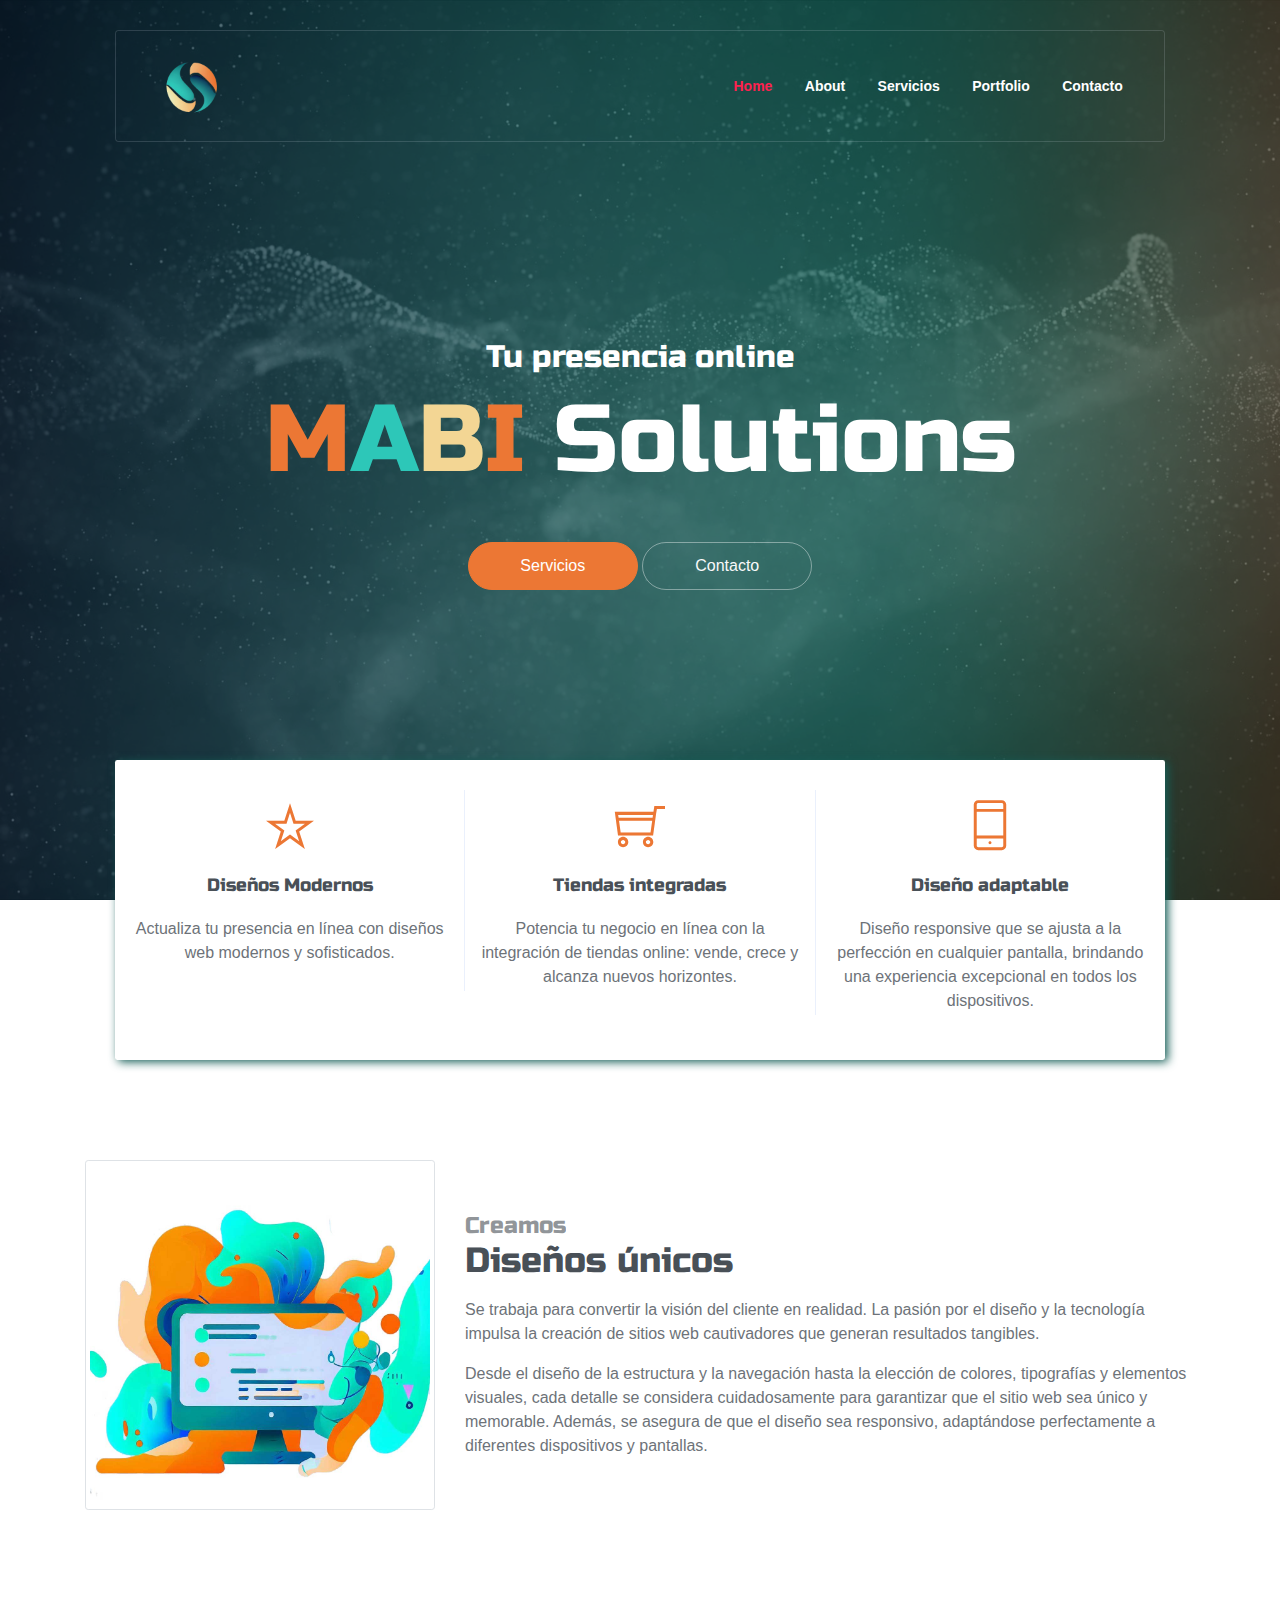
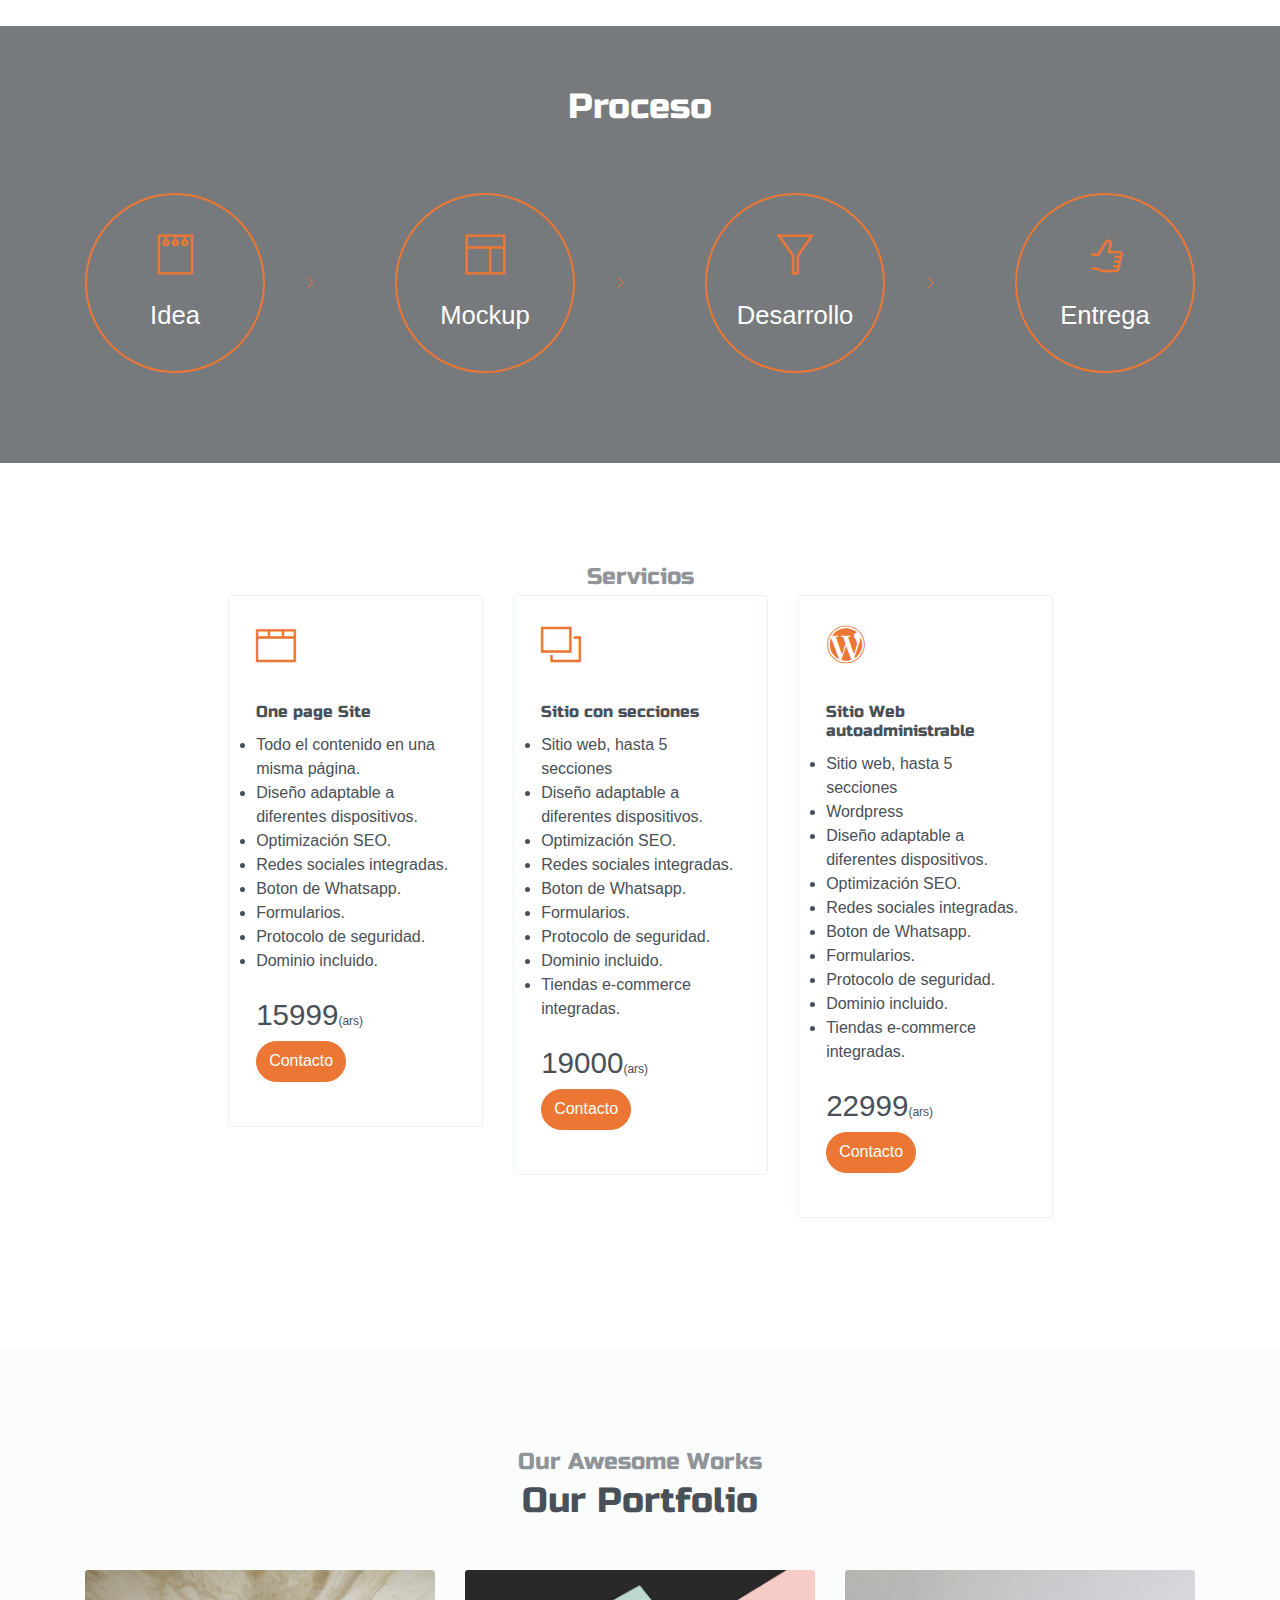
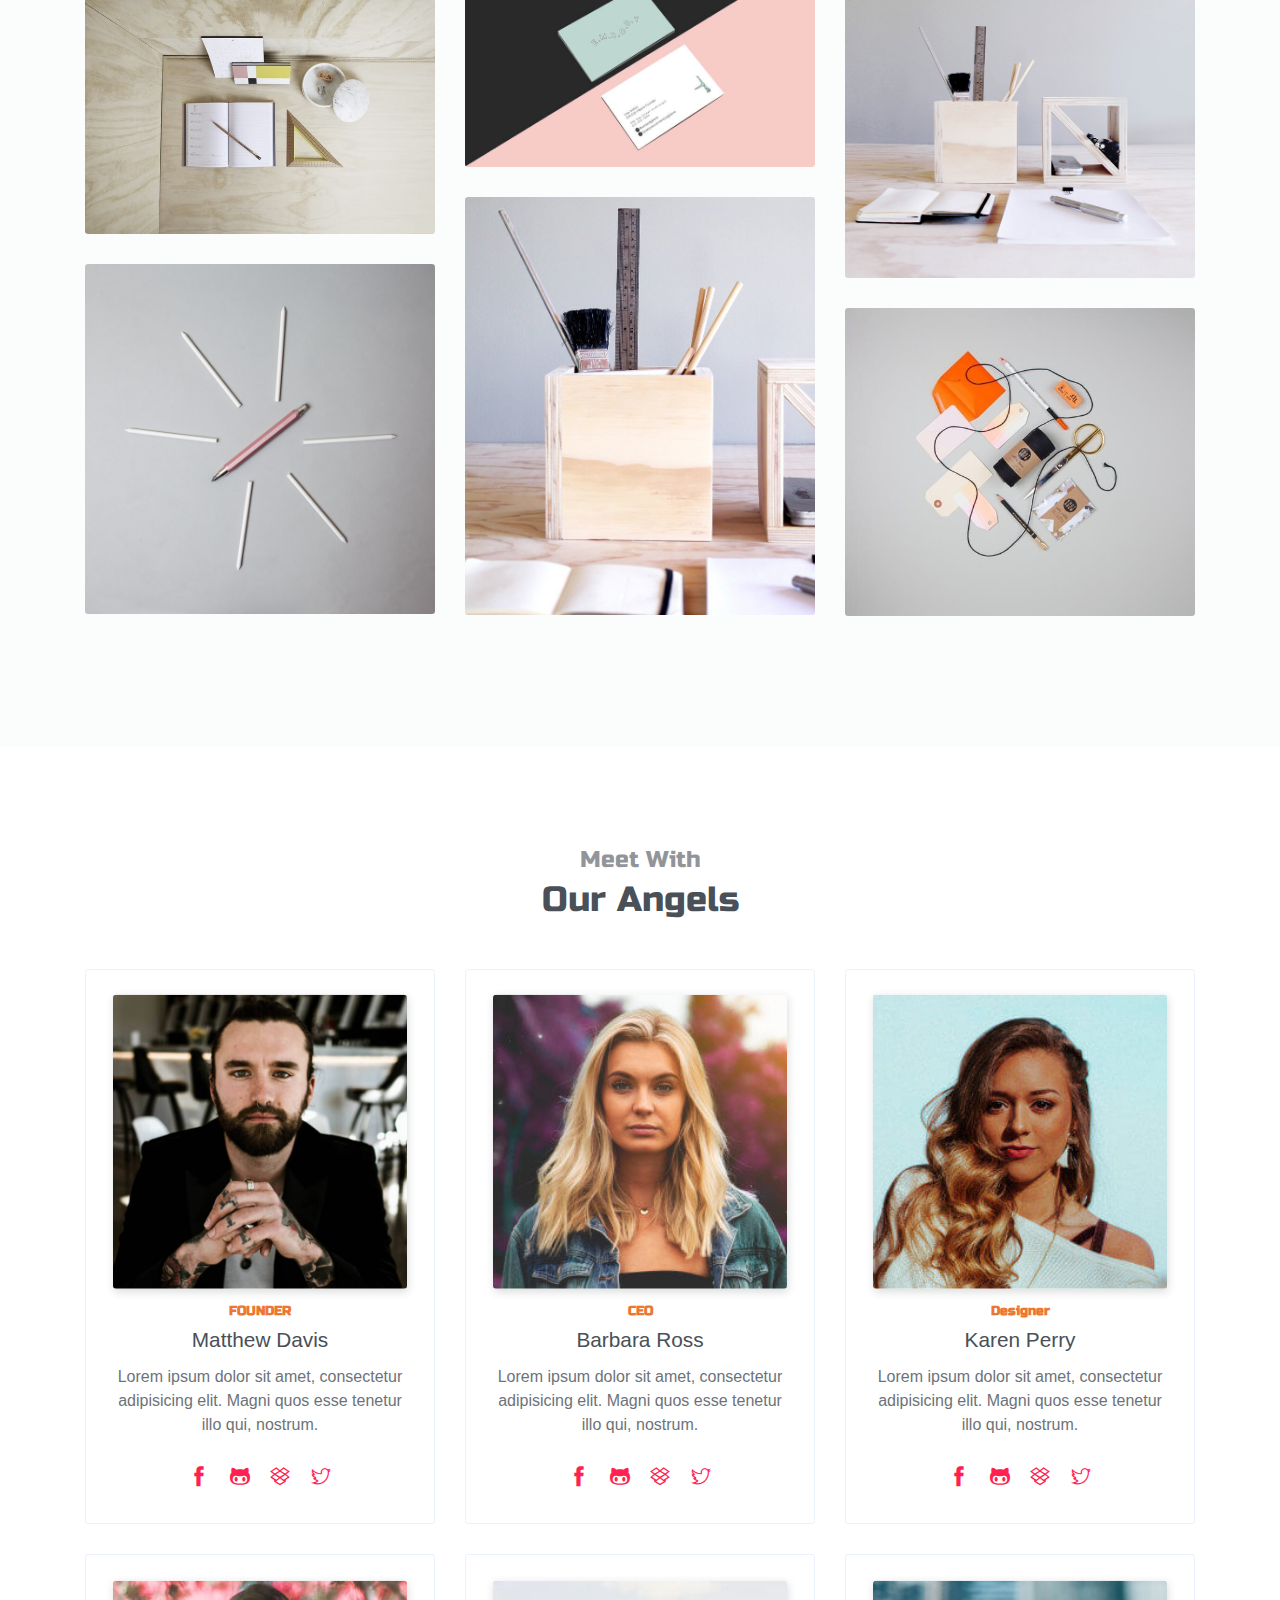
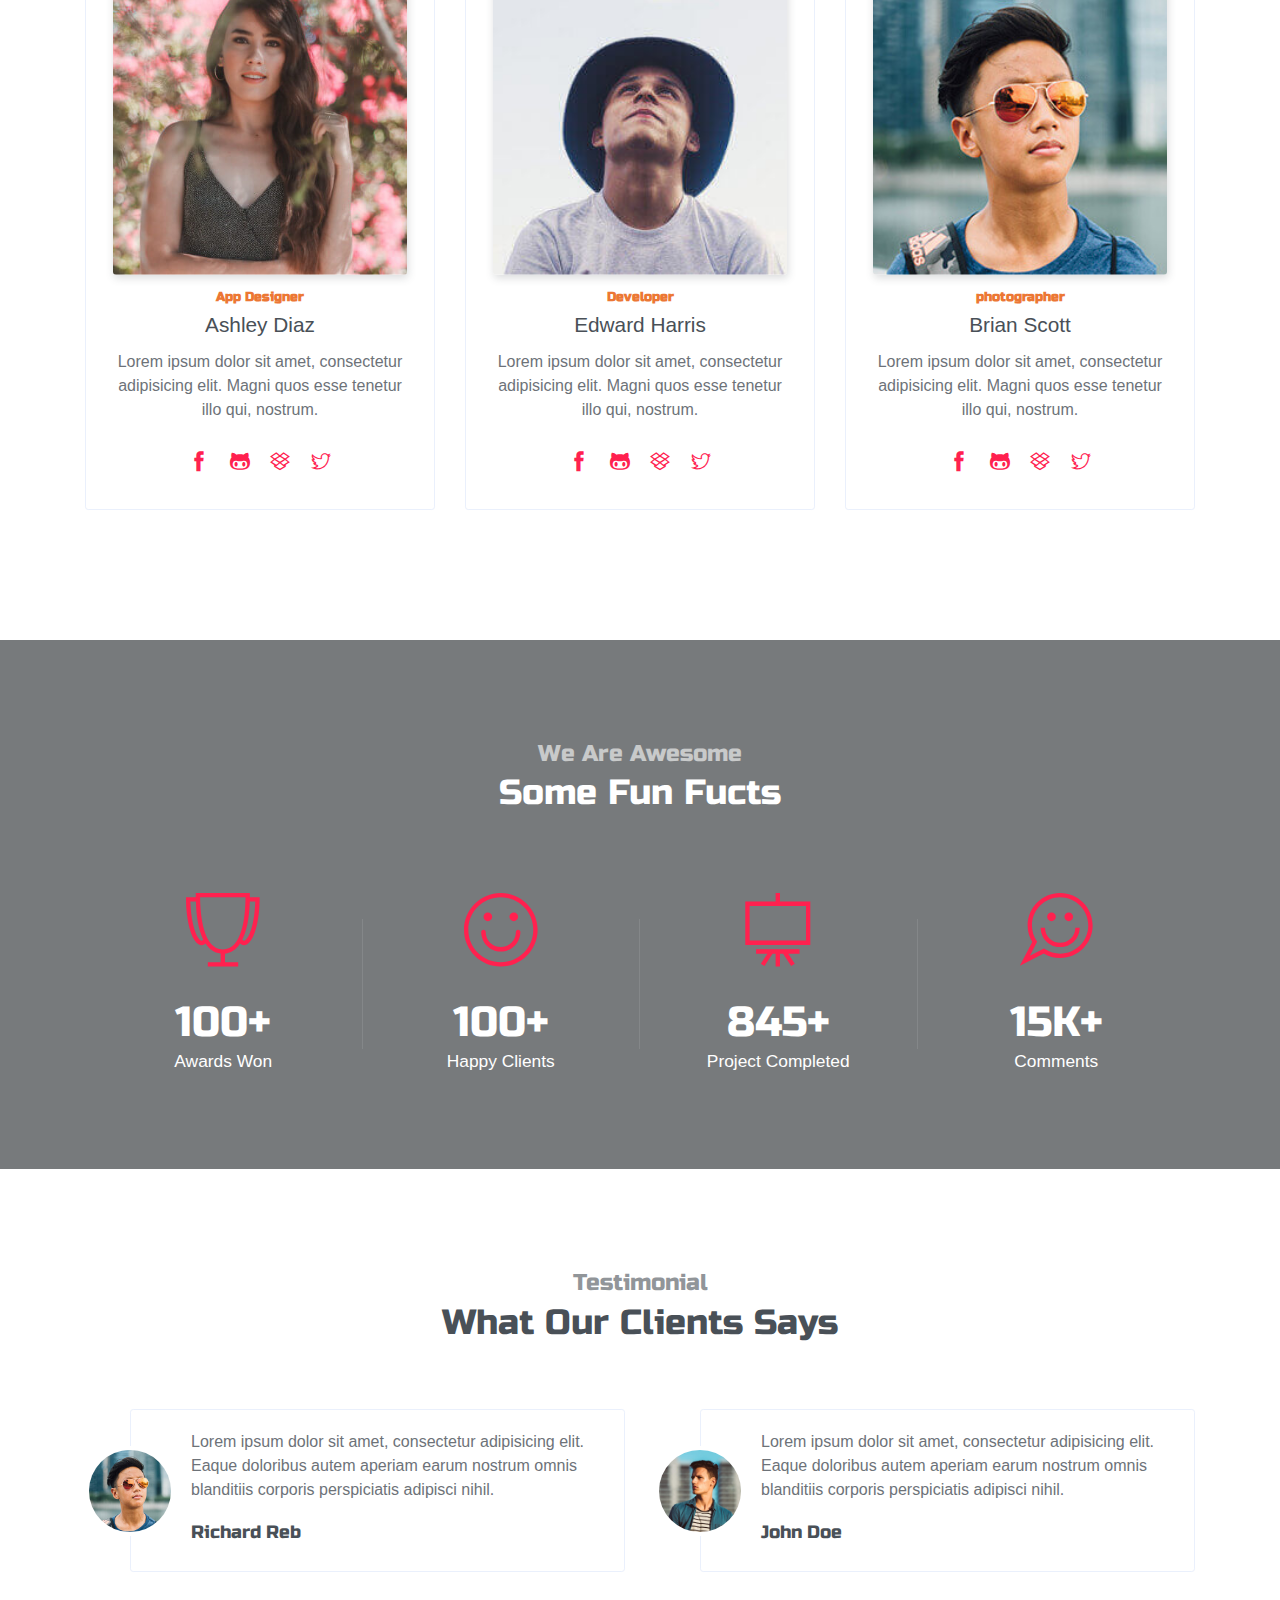
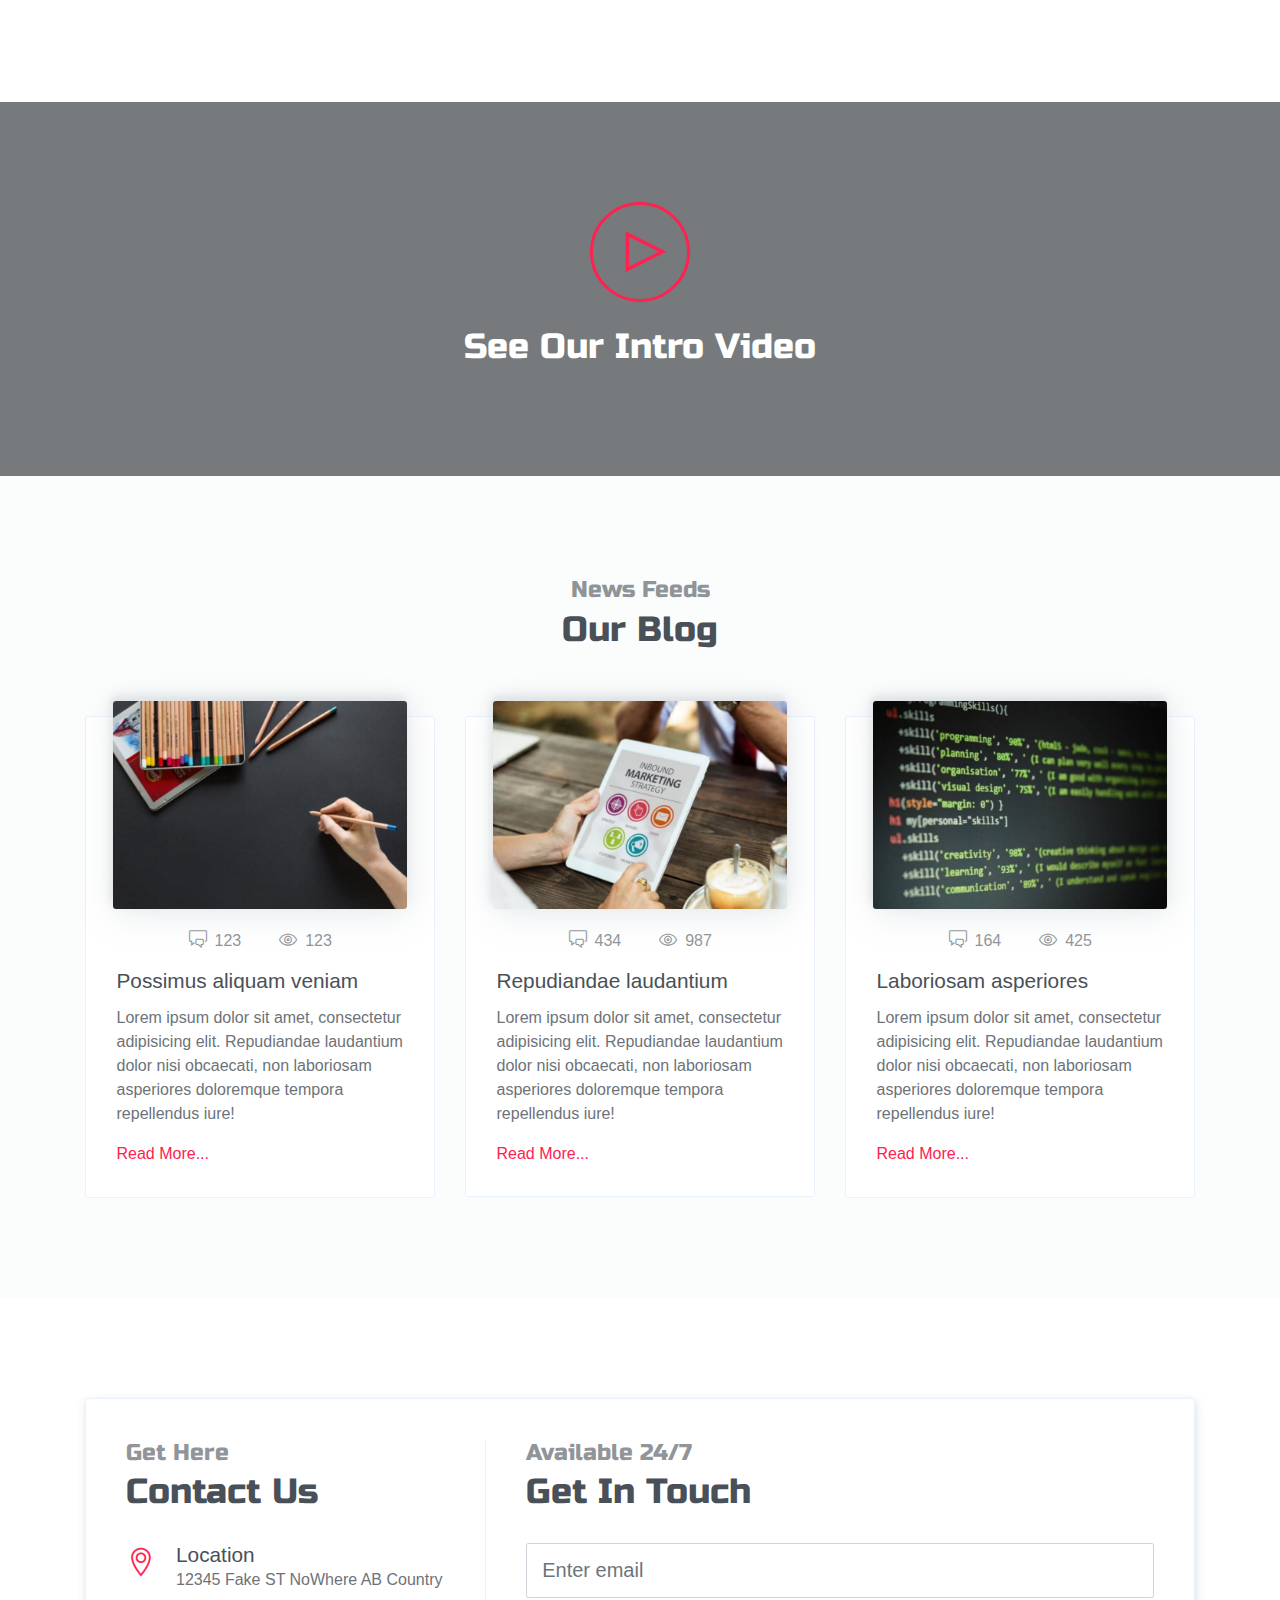
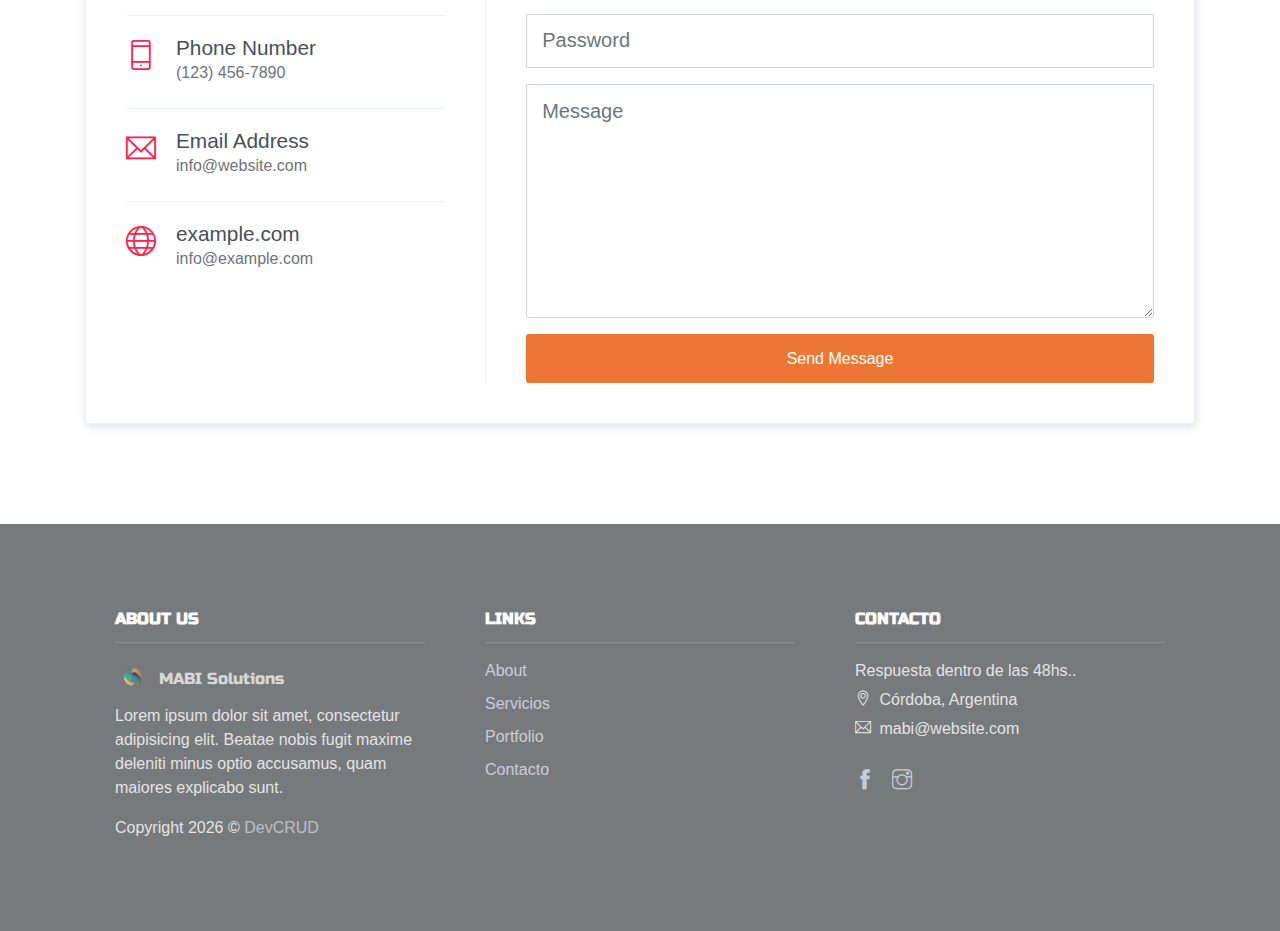
==== index.html @ c1f200a3 "primera subida" ====
<!DOCTYPE html>
<html lang="en">
<head>
	<meta charset="utf-8">
    <meta name="viewport" content="width=device-width, initial-scale=1, shrink-to-fit=no">
    <meta name="description" content="Start your development with Creative Studio landing page.">
    <meta name="author" content="Devcrud">
    <title>Creative Studio | Free Bootstrap 4.3.x template</title>

    <!-- font icons -->
    <link rel="stylesheet" href="assets/vendors/themify-icons/css/themify-icons.css">

    <!-- Bootstrap + Creative Studio main styles -->
	<link rel="stylesheet" href="assets/css/creative-studio.css">
    
    <!-- GOOGLE FONTS -->
    <link rel="preconnect" href="https://fonts.googleapis.com">
    <link rel="preconnect" href="https://fonts.gstatic.com" crossorigin>
    
    <link href="https://fonts.googleapis.com/css2?family=Antonio:wght@700&family=Russo+One&display=swap" rel="stylesheet">


</head>
<body data-spy="scroll" data-target=".navbar" data-offset="40" id="home">
    
    <!-- Page Navigation -->
    <nav class="navbar custom-navbar navbar-expand-lg navbar-dark" data-spy="affix" data-offset-top="20">
        <div class="container">
            <a class="navbar-brand" href="#">
                <img src="assets/imgs/logo.png" alt="Download free bootstrap 4 landing page, free boootstrap 4 templates, Download free bootstrap 4.1 landing page, free boootstrap 4.1.1 templates, Creative studio Landing page">
            </a>
            <button class="navbar-toggler" type="button" data-toggle="collapse" data-target="#navbarSupportedContent" aria-controls="navbarSupportedContent" aria-expanded="false" aria-label="Toggle navigation">
                <span></span>
            </button>

            <div class="collapse navbar-collapse" id="navbarSupportedContent">
                <ul class="navbar-nav ml-auto">
                    <li class="nav-item">
                        <a class="nav-link" href="#home">Home</a>
                    </li>
                    <li class="nav-item">
                        <a class="nav-link" href="#about">About</a>
                    </li>
                    <li class="nav-item">
                        <a class="nav-link" href="#servicios">Servicios</a>
                    </li>
                    <li class="nav-item">
                        <a class="nav-link" href="#portfolio">Portfolio</a>
                    </li>
                    <li class="nav-item">
                        <a class="nav-link" href="#contacto">Contacto</a>
                    </li>
                    
                </ul>
            </div>
        </div>
    </nav>
    <!-- End Of Page Navigation -->

    <!-- Page Header -->
    <header class="header">
        <div class="overlay">
            <h6 class="subtitle">Tu presencia online</h6>
            <h1 class="title"> <span class="naranja">M</span><span class="celeste">A</span><span class="amarillo">B</span><span class="azul">I</span> Solutions</h1>
            <div class="buttons text-center">
                <a href="#servicios" class="btn btn-primary rounded w-lg btn-lg my-1">Servicios</a>
                <a href="#contacto" class="btn btn-outline-light rounded w-lg btn-lg my-1">Contacto</a>
            </div>              
        </div>      
    </header>
    <!-- End Of Page Header -->

    <!-- Box -->
    <div class="box text-center">
        <div class="box-item">
            <i class="ti-star"></i>
            <h6 class="box-title">Diseños Modernos</h6>
            <p>Actualiza tu presencia en línea con diseños web modernos y sofisticados.</p>
        </div>
        <div class="box-item">
            <i class="ti-shopping-cart"></i>
            <h6 class="box-title">Tiendas integradas</h6>
            <p>Potencia tu negocio en línea con la integración de tiendas online: vende, crece y alcanza nuevos horizontes.</p>
        </div>
        <div class="box-item">
            <i class="ti-mobile"></i>
            <h6 class="box-title">Diseño adaptable</h6>
            <p>Diseño responsive que se ajusta a la perfección en cualquier pantalla, brindando una experiencia excepcional en todos los dispositivos.</p>
        </div>
    </div>
    <!-- End of Box -->

    <!-- About Section -->
    <section id="about">
        <div class="container">
            <div class="row align-items-center">
                <div class="col-md-5 col-lg-4">
                    <img src="assets/imgs/about.jpg" alt="Download free bootstrap 4 landing page, free boootstrap 4 templates, Download free bootstrap 4.1 landing page, free boootstrap 4.1.1 templates, Creative studio Landing page" class="w-100 img-thumbnail mb-3">
                </div>
                <div class="col-md-7 col-lg-8">
                    <h6 class="section-subtitle mb-0">Creamos</h6>
                    <h6 class="section-title mb-3">Diseños únicos</h6>
                    <p>Se trabaja para convertir la visión del cliente en realidad. La pasión por el diseño y la tecnología impulsa la creación de sitios web
                       cautivadores que generan resultados tangibles.</p>
                    <p>Desde el diseño de la estructura y la navegación hasta la elección de colores, tipografías y elementos visuales, 
                       cada detalle se considera cuidadosamente para garantizar que el sitio
                        web sea único y memorable. Además, se asegura de que el diseño sea responsivo, adaptándose perfectamente a diferentes dispositivos y pantallas. </p>
                    <p></p>
                </div>
            </div>
        </div>
    </section>
    <!-- End of About Section -->

    <!-- About Section with bg -->
    <section class="has-bg-img py-md">
        <div class="container text-center">
            <h6 class="section-title mb-6">Proceso</h6>
            <div class="widget mb-4">
                <div class="widget-item">
                    <i class="ti-notepad"></i>
                    <h4>Idea</h4>
                </div>
                <div class="widget-item">
                    <i class="ti-layout"></i>
                    <h4>Mockup</h4>
                </div>
                <div class="widget-item">
                    <i class="ti-filter"></i>
                    <h4>Desarrollo</h4>
                </div>
                <div class="widget-item">
                    <i class="ti-thumb-up"></i>
                    <h4>Entrega</h4>
                </div>
            </div>
        </div>
    </section>
    <!-- End Of About Sectoin -->

    <!-- Service Section -->
    <section id="servicios">
        <div class="container">
            <h6 class="section-subtitle text-center">Servicios</h6>

            <div class="row">
                
                <div class="col-sm-4 col-md-3">
                    <div class="card mb-4">
                        <div class="card-body">
                            <h2 class="mb-4"><i class="ti-layout-tab-window text-primary"></i></h2>
                            <h6 class="card-title">One page Site</h6>
                            <ul>
                                <li>Todo el contenido en una misma página.</li>
                                <li>Diseño adaptable a diferentes dispositivos.</li>
                                <li>Optimización SEO.</li>
                                <li>Redes sociales integradas.</li>
                                <li>Boton de Whatsapp.</li>
                                <li>Formularios.</li>
                                <li>Protocolo de seguridad.</li>
                                <li>Dominio incluido.</li><br>
                                <h3>15999</h3>
                                <a href="#contacto" class="btn btn-primary rounded w-l btn-l">Contacto</a>

                            </ul>
                        </div>
                    </div>
                </div>
                <div class="col-sm-4 col-md-3">
                    <div class="card mb-4">
                        <div class="card-body">
                            <h2 class="mb-4"><i class="ti-layers text-primary"></i></h2>
                            <h6 class="card-title">Sitio con secciones</h6>
                            
                            <ul>
                                <li>Sitio web, hasta 5 secciones</li>
                                <li>Diseño adaptable a diferentes dispositivos.</li>
                                <li>Optimización SEO.</li>
                                <li>Redes sociales integradas.</li>
                                <li>Boton de Whatsapp.</li>
                                <li>Formularios.</li>
                                <li>Protocolo de seguridad.</li>
                                <li>Dominio incluido.</li>
                                <li>Tiendas e-commerce integradas.</li><br>
                                <h3>19000</h3>
                                <a href="#contacto" class="btn btn-primary rounded w-l btn-l">Contacto</a>
                            </ul>
                        </div>
                    </div>
                </div>
                <div class="col-sm-4 col-md-3">
                    <div class="card mb-4">
                        <div class="card-body">
                            <h2 class="mb-4"><i class="ti-wordpress text-primary mx-auto "></i></h2>
                            <h6 class="card-title">Sitio Web autoadministrable</h6>
                            <ul>
                                <li>Sitio web, hasta 5 secciones</li>
                                <li>Wordpress</li>
                                <li>Diseño adaptable a diferentes dispositivos.</li>
                                <li>Optimización SEO.</li>
                                <li>Redes sociales integradas.</li>
                                <li>Boton de Whatsapp.</li>
                                <li>Formularios.</li>
                                <li>Protocolo de seguridad.</li>
                                <li>Dominio incluido.</li>
                                <li>Tiendas e-commerce integradas.</li><br>
                                <h3>22999</h3>
                                <a href="#contacto" class="btn btn-primary rounded w-l btn-l">Contacto</a>

                            </ul>
                        </div>
                    </div>
                </div>

            </div>  
        </div>
    </section>
    <!-- End of Service Section -->

    <!-- Portfolio section -->
    <section id="portfolio">
        <div class="container text-center">
            <h6 class="section-subtitle">Our Awesome Works</h6>
            <h6 class="section-title mb-5">Our Portfolio</h6>
            <div class="row">
                <div class="col-sm-4">
                    <div class="img-wrapper">
                        <img src="assets/imgs/folio-1.jpg" alt="Download free bootstrap 4 landing page, free boootstrap 4 templates, Download free bootstrap 4.1 landing page, free boootstrap 4.1.1 templates, Creative studio Landing page">
                        <div class="overlay">
                            <div class="overlay-infos">
                                <h5>Project Title</h5>
                                <a href="javascript:void(0)"><i class="ti-zoom-in"></i></a>
                                <a href="javascript:void(0)"><i class="ti-link"></i></a>
                            </div>  
                        </div>
                    </div>
                    <div class="img-wrapper">
                        <img src="assets/imgs/folio-2.jpg" alt="Download free bootstrap 4 landing page, free boootstrap 4 templates, Download free bootstrap 4.1 landing page, free boootstrap 4.1.1 templates, Creative studio Landing page">
                        <div class="overlay">
                            <div class="overlay-infos">
                                <h5>Project Title</h5>
                                <a href="javascript:void(0)"><i class="ti-zoom-in"></i></a>
                                <a href="javascript:void(0)"><i class="ti-link"></i></a>
                            </div>                              
                        </div>
                    </div>                  
                </div>
                <div class="col-sm-4">
                    <div class="img-wrapper">
                        <img src="assets/imgs/folio-3.jpg" alt="Download free bootstrap 4 landing page, free boootstrap 4 templates, Download free bootstrap 4.1 landing page, free boootstrap 4.1.1 templates, Creative studio Landing page">
                        <div class="overlay">
                            <div class="overlay-infos">
                                <h5>Project Title</h5>
                                <a href="javascript:void(0)"><i class="ti-zoom-in"></i></a>
                                <a href="javascript:void(0)"><i class="ti-link"></i></a>
                            </div>  
                        </div>
                    </div>
                    <div class="img-wrapper">
                        <img src="assets/imgs/folio-4.jpg" alt="Download free bootstrap 4 landing page, free boootstrap 4 templates, Download free bootstrap 4.1 landing page, free boootstrap 4.1.1 templates, Creative studio Landing page">
                        <div class="overlay">
                            <div class="overlay-infos">
                                <h5>Project Title</h5>
                                <a href="javascript:void(0)"><i class="ti-zoom-in"></i></a>
                                <a href="javascript:void(0)"><i class="ti-link"></i></a>
                            </div>                              
                        </div>
                    </div>                  
                </div>
                <div class="col-sm-4">
                    <div class="img-wrapper">
                        <img src="assets/imgs/folio-5.jpg" alt="Download free bootstrap 4 landing page, free boootstrap 4 templates, Download free bootstrap 4.1 landing page, free boootstrap 4.1.1 templates, Creative studio Landing page">
                        <div class="overlay">
                            <div class="overlay-infos">
                                <h5>Project Title</h5>
                                <a href="javascript:void(0)"><i class="ti-zoom-in"></i></a>
                                <a href="javascript:void(0)"><i class="ti-link"></i></a>
                            </div>  
                        </div>
                    </div>
                    <div class="img-wrapper">
                        <img src="assets/imgs/folio-6.jpg" alt="Download free bootstrap 4 landing page, free boootstrap 4 templates, Download free bootstrap 4.1 landing page, free boootstrap 4.1.1 templates, Creative studio Landing page">
                        <div class="overlay">
                            <div class="overlay-infos">
                                <h5>Project Title</h5>
                                <a href="javascript:void(0)"><i class="ti-zoom-in"></i></a>
                                <a href="javascript:void(0)"><i class="ti-link"></i></a>
                            </div>                              
                        </div>
                    </div>                  
                </div>
            </div>
        </div>
    </section>
    <!-- End of portfolio section -->

    <!-- Team Section -->
    <section id="team">
        <div class="container">
            <h6 class="section-subtitle text-center">Meet With</h6>
            <h6 class="section-title mb-5 text-center">Our Angels</h6>
            <div class="row">
                <div class="col-sm-6 col-md-4">
                    <div class="card text-center mb-4">
                        <img class="card-img-top inset" src="assets/imgs/avatar.jpg">
                        <div class="card-body">
                            <h6 class="small text-primary font-weight-bold">FOUNDER</h6>
                            <h5 class="card-title">Matthew Davis</h5>
                            <p>Lorem ipsum dolor sit amet, consectetur adipisicing elit. Magni quos esse tenetur illo qui, nostrum.</p>
                            <div class="socials">
                                <a href="javascript:void(0)"><i class="ti-facebook"></i> </a>
                                <a href="javascript:void(0)"><i class="ti-github"></i></a>
                                <a href="javascript:void(0)"><i class="ti-dropbox"></i></a>
                                <a href="javascript:void(0)"><i class="ti-twitter"></i></a>
                            </div>
                        </div>
                    </div>
                </div>
                <div class="col-sm-6 col-md-4">
                    <div class="card text-center mb-4">
                        <img class="card-img-top inset" src="assets/imgs/avatar-1.jpg">
                        <div class="card-body">
                            <h6 class="small text-primary font-weight-bold">CEO</h6>
                            <h5 class="card-title">Barbara Ross</h5>
                            <p>Lorem ipsum dolor sit amet, consectetur adipisicing elit. Magni quos esse tenetur illo qui, nostrum.</p>
                            <div class="socials">
                                <a href="javascript:void(0)"><i class="ti-facebook"></i> </a>
                                <a href="javascript:void(0)"><i class="ti-github"></i></a>
                                <a href="javascript:void(0)"><i class="ti-dropbox"></i></a>
                                <a href="javascript:void(0)"><i class="ti-twitter"></i></a>
                            </div>
                        </div>
                    </div>
                </div>
                <div class="col-sm-6 col-md-4">
                    <div class="card text-center mb-4">
                        <img class="card-img-top inset" src="assets/imgs/avatar-2.jpg">
                        <div class="card-body">
                            <h6 class="small text-primary font-weight-bold">Designer</h6>
                            <h5 class="card-title">Karen Perry</h5>
                            <p>Lorem ipsum dolor sit amet, consectetur adipisicing elit. Magni quos esse tenetur illo qui, nostrum.</p>
                            <div class="socials">
                                <a href="javascript:void(0)"><i class="ti-facebook"></i> </a>
                                <a href="javascript:void(0)"><i class="ti-github"></i></a>
                                <a href="javascript:void(0)"><i class="ti-dropbox"></i></a>
                                <a href="javascript:void(0)"><i class="ti-twitter"></i></a>
                            </div>
                        </div>
                    </div>
                </div>
                <div class="col-sm-6 col-md-4">
                    <div class="card text-center mb-4">
                        <img class="card-img-top inset" src="assets/imgs/avatar-3.jpg">
                        <div class="card-body">
                            <h6 class="small text-primary font-weight-bold">App Designer</h6>
                            <h5 class="card-title">Ashley Diaz</h5>
                            <p>Lorem ipsum dolor sit amet, consectetur adipisicing elit. Magni quos esse tenetur illo qui, nostrum.</p>
                            <div class="socials">
                                <a href="javascript:void(0)"><i class="ti-facebook"></i> </a>
                                <a href="javascript:void(0)"><i class="ti-github"></i></a>
                                <a href="javascript:void(0)"><i class="ti-dropbox"></i></a>
                                <a href="javascript:void(0)"><i class="ti-twitter"></i></a>
                            </div>
                        </div>
                    </div>
                </div>
                <div class="col-sm-6 col-md-4">
                    <div class="card text-center mb-4">
                        <img class="card-img-top inset" src="assets/imgs/avatar-4.jpg">
                        <div class="card-body">
                            <h6 class="small text-primary font-weight-bold">Developer</h6>
                            <h5 class="card-title">Edward Harris</h5>
                            <p>Lorem ipsum dolor sit amet, consectetur adipisicing elit. Magni quos esse tenetur illo qui, nostrum.</p>
                            <div class="socials">
                                <a href="javascript:void(0)"><i class="ti-facebook"></i> </a>
                                <a href="javascript:void(0)"><i class="ti-github"></i></a>
                                <a href="javascript:void(0)"><i class="ti-dropbox"></i></a>
                                <a href="javascript:void(0)"><i class="ti-twitter"></i></a>
                            </div>
                        </div>
                    </div>
                </div>
                <div class="col-sm-6 col-md-4">
                    <div class="card text-center mb-4">
                        <img class="card-img-top inset" src="assets/imgs/avatar-5.jpg">
                        <div class="card-body">
                            <h6 class="small text-primary font-weight-bold">photographer</h6>
                            <h5 class="card-title">Brian Scott</h5>
                            <p>Lorem ipsum dolor sit amet, consectetur adipisicing elit. Magni quos esse tenetur illo qui, nostrum.</p>
                            <div class="socials">
                                <a href="javascript:void(0)"><i class="ti-facebook"></i> </a>
                                <a href="javascript:void(0)"><i class="ti-github"></i></a>
                                <a href="javascript:void(0)"><i class="ti-dropbox"></i></a>
                                <a href="javascript:void(0)"><i class="ti-twitter"></i></a>
                            </div>
                        </div>
                    </div>
                </div>

            </div>
        </div>
    </section>
    <!-- End of Team Sectoin -->

    <!-- Fatcs Section -->
    <section class="has-bg-img bg-img-2">
        <div class="container text-center">
            <h6 class="section-subtitle">We Are Awesome</h6>
            <h6 class="section-title mb-6">Some Fun Fucts</h6>
                <div class="widget-2">
                    <div class="widget-item">
                        <i class="ti-cup"></i>
                        <h6 class="title">100+</h6>
                        <div class="subtitle">Awards Won</div>
                    </div>
                    <div class="widget-item">
                        <i class="ti-face-smile"></i>
                        <h6 class="title">100+</h6>
                        <div class="subtitle">Happy Clients</div>
                    </div>
                    <div class="widget-item">
                        <i class="ti-blackboard"></i>
                        <h6 class="title">845+</h6>
                        <div class="subtitle">Project Completed</div>
                    </div>
                    <div class="widget-item">
                        <i class="ti-comments-smiley"></i>
                        <h6 class="title">15K+</h6>
                        <div class="subtitle">Comments</div>
                    </div>
                </div>
        </div>
    </section>

    <!-- Testimonial Section -->
    <section id="testimonial">
        <div class="container">
            <h6 class="section-subtitle text-center">Testimonial</h6>
            <h6 class="section-title text-center mb-6">What Our Clients Says</h6>
            <div class="row">
                <div class="col-md-6">
                    <div class="testimonial-wrapper">
                        <div class="img-holder">
                            <img src="assets/imgs/avatar-5.jpg" alt="Download free bootstrap 4 landing page, free boootstrap 4 templates, Download free bootstrap 4.1 landing page, free boootstrap 4.1.1 templates, Creative studio Landing page">                     
                        </div>
                        <div class="body">
                            <p class="subtitle">Lorem ipsum dolor sit amet, consectetur adipisicing elit. Eaque doloribus autem aperiam earum nostrum omnis blanditiis corporis perspiciatis adipisci nihil.</p>
                            <h6 class="title">Richard Reb</h6>
                        </div>
                    </div>
                </div>
                <div class="col-md-6">
                    <div class="testimonial-wrapper">
                        <div class="img-holder">
                            <img src="assets/imgs/avatar-6.jpg" alt="Download free bootstrap 4 landing page, free boootstrap 4 templates, Download free bootstrap 4.1 landing page, free boootstrap 4.1.1 templates, Creative studio Landing page">                     
                        </div>
                        <div class="body">
                            <p class="subtitle">Lorem ipsum dolor sit amet, consectetur adipisicing elit. Eaque doloribus autem aperiam earum nostrum omnis blanditiis corporis perspiciatis adipisci nihil.</p>
                            <h6 class="title">John Doe</h6>
                        </div>
                    </div>
                </div>
            </div>
        </div>
    </section>
    <!-- End of Testimonial Section -->

    <!-- Video Section -->
    <section class="has-bg-img py-lg">
        <div class="container text-center">

            <!-- Button trigger modal -->
            <button type="button" class="btn btn-outline-primary play-control" data-toggle="modal" data-target="#exampleModalCenter">
              <i class="ti-control-play" ></i>
            </button>
            <h6 class="section-title mt-4">See Our Intro Video</h6>

        </div>
    </section>
    <!-- End of Video Section -->

    <!-- Modal -->
    <div class="modal fade" id="exampleModalCenter" tabindex="-1" role="dialog" aria-labelledby="exampleModalCenterTitle" aria-hidden="true">
        <div class="modal-dialog modal-lg modal-dialog-centered" role="document">
            <div class="modal-content">
                <iframe width="100%" height="475" src="https://www.youtube.com/embed/TP4THzsAa3M" frameborder="0" allowfullscreen></iframe>
            </div>
        </div>
    </div>
    <!-- end of modal -->

    <!-- Blog Section -->
    <section id="blog">
        <div class="container">
            <h6 class="section-subtitle text-center">News Feeds</h6>
            <h6 class="section-title mb-6 text-center">Our Blog</h6>

            <div class="row">
                <div class="col-md-4">
                    <div class="card blog-post my-4 my-sm-5 my-md-0">
                        <img src="assets/imgs/blog-1.jpg" alt="Download free bootstrap 4 landing page, free boootstrap 4 templates, Download free bootstrap 4.1 landing page, free boootstrap 4.1.1 templates, Creative studio Landing page">
                        <div class="card-body">
                            <div class="details mb-3">
                                <a href="javascript:void(0)"><i class="ti-comments"></i> 123</a>
                                <a href="javascript:void(0)"><i class="ti-eye"></i> 123</a>
                            </div>
                            <h5 class="card-title">Possimus aliquam veniam</h5>
                            <p>Lorem ipsum dolor sit amet, consectetur adipisicing elit. Repudiandae laudantium dolor nisi obcaecati, non laboriosam asperiores doloremque tempora repellendus iure!</p>
                            <a href="javascript:void(0)" class="d-block mt-3">Read More...</a>
                        </div>
                    </div>
                </div>
                <div class="col-md-4">
                    <div class="card blog-post my-4 my-sm-5 my-md-0">
                        <img src="assets/imgs/blog-2.jpg" alt="Download free bootstrap 4 landing page, free boootstrap 4 templates, Download free bootstrap 4.1 landing page, free boootstrap 4.1.1 templates, Creative studio Landing page">
                        <div class="card-body">
                            <div class="details mb-3">
                                <a href="javascript:void(0)"><i class="ti-comments"></i> 434</a>
                                <a href="javascript:void(0)"><i class="ti-eye"></i> 987</a>
                            </div>
                            <h5 class="card-title">Repudiandae laudantium</h5>
                            <p>Lorem ipsum dolor sit amet, consectetur adipisicing elit. Repudiandae laudantium dolor nisi obcaecati, non laboriosam asperiores doloremque tempora repellendus iure!</p>
                            <a href="javascript:void(0)" class="d-block mt-3">Read More...</a>
                        </div>
                    </div>
                </div>
                <div class="col-md-4">
                    <div class="card blog-post my-4 my-sm-5 my-md-0">
                        <img src="assets/imgs/blog-3.jpg" alt="Download free bootstrap 4 landing page, free boootstrap 4 templates, Download free bootstrap 4.1 landing page, free boootstrap 4.1.1 templates, Creative studio Landing page">
                        <div class="card-body">
                            <div class="details mb-3">
                                <a href="javascript:void(0)"><i class="ti-comments"></i> 164</a>
                                <a href="javascript:void(0)"><i class="ti-eye"></i> 425</a>
                            </div>
                            <h5 class="card-title">Laboriosam asperiores</h5>
                            <p>Lorem ipsum dolor sit amet, consectetur adipisicing elit. Repudiandae laudantium dolor nisi obcaecati, non laboriosam asperiores doloremque tempora repellendus iure!</p>
                            <a href="javascript:void(0)" class="d-block mt-3">Read More...</a>
                        </div>
                    </div>
                </div>
            </div>
        </div>
    </section>
    <!-- End of Blog Section -->

    <!-- Contact Section -->
    <section id="contacto">
        <div class="container">
            <div class="contact-card">
                <div class="infos">
                    <h6 class="section-subtitle">Get Here</h6>
                    <h6 class="section-title mb-4">Contact Us</h6>

                    <div class="item">
                        <i class="ti-location-pin"></i>
                        <div class="">
                            <h5>Location</h5>
                            <p> 12345 Fake ST NoWhere AB Country</p>
                        </div>                          
                    </div>
                    <div class="item">
                        <i class="ti-mobile"></i>
                        <div>
                            <h5>Phone Number</h5>
                            <p>(123) 456-7890</p>
                        </div>                          
                    </div>
                    <div class="item">
                        <i class="ti-email"></i>
                        <div class="mb-0">
                            <h5>Email Address</h5>
                            <p>info@website.com</p>
                        </div>
                    </div>
                    <div class="item">
                        <i class="ti-world"></i>
                        <div class="mb-0">
                            <h5>example.com</h5>
                            <p>info@example.com</p>
                        </div>
                    </div>
                </div>
                <div class="form">
                    <h6 class="section-subtitle">Available 24/7</h6>
                    <h6 class="section-title mb-4">Get In Touch</h6>
                    <form>
                        <div class="form-group">
                            <input type="email" class="form-control form-control-lg" id="exampleInputEmail1" aria-describedby="emailHelp" placeholder="Enter email" required>
                        </div>
                        <div class="form-group">
                            <input type="password" class="form-control form-control-lg" id="exampleInputPassword1" placeholder="Password" required>
                        </div>
                        <div class="form-group">
                            <textarea name="contact-message" id="" cols="30" rows="7" class="form-control form-control-lg" placeholder="Message"></textarea>
                        </div>
                        <button type="submit" class="btn btn-primary btn-block btn-lg mt-3">Send Message</button>
                    </form>
                </div>
            </div>
        </div>
    </section>
    <!-- Contact Section -->

    <section class="has-bg-img py-0">
        <div class="container">
            <div class="footer">
                <div class="footer-lists">
                    <ul class="list">
                        <li class="list-head">
                            <h6 class="font-weight-bold">ABOUT US</h6>
                        </li>
                        <li class="list-body">
                            <a href="#" class="logo">
                                <img src="assets/imgs/logo.png" alt="Download free bootstrap 4 landing page, free boootstrap 4 templates, Download free bootstrap 4.1 landing page, free boootstrap 4.1.1 templates, Creative studio Landing page">
                                <h6>MABI Solutions</h6>
                            </a>
                            <p>Lorem ipsum dolor sit amet, consectetur adipisicing elit. Beatae nobis fugit maxime deleniti minus optio accusamus, quam maiores explicabo sunt.</p> 
                            <p class="mt-3">
                                Copyright <script>document.write(new Date().getFullYear())</script> &copy; <a class="d-inline text-primary" href="http://www.devcrud.com">DevCRUD</a>
                            </p>                   
                        </li>
                    </ul>
                    <ul class="list">
                        <li class="list-head">
                            <h6 class="font-weight-bold">LINKS</h6>
                        </li>
                        <li class="list-body">
                            <div class="row">
                                <div class="col">
                                    <a href="#about">About</a>
                                    <a href="#servicio">Servicios</a>
                                    <a href="#portfolio">Portfolio</a>
                                    <a href="#contacto">Contacto</a>
                                </div>
                               
                            </div>
                        </li>
                    </ul>
                    <ul class="list">
                        <li class="list-head">
                            <h6 class="font-weight-bold">CONTACTO</h6>
                        </li>
                        <li class="list-body">
                            <p>Respuesta dentro de las 48hs..</p>
                            <p><i class="ti-location-pin"></i> Córdoba, Argentina</p>
                            <p><i class="ti-email"></i>  mabi@website.com</p>
                            <div class="social-links">
                                <a href="javascript:void(0)" class="link"><i class="ti-facebook"></i></a>
                                                            
                                <a href="javascript:void(0)" class="link"><i class="ti-instagram"></i></a>
                                
                            </div>
                        </li>
                    </ul>
                </div>
            </div>    
        </div>
    </section>

    <!-- core  -->
    <script src="assets/vendors/jquery/jquery-3.4.1.js"></script>
    <script src="assets/vendors/bootstrap/bootstrap.bundle.js"></script>

    <!-- bootstrap affix -->
    <script src="assets/vendors/bootstrap/bootstrap.affix.js"></script>

    <!-- Creative Studio js -->
    <script src="assets/js/creative-studio.js"></script>

</body>
</html>
---- assets/vendors/themify-icons/css/themify-icons.css ----
@font-face {
	font-family: 'themify';
	src:url("../fonts/themify.eot?-fvbane");
	src:url("../fonts/themify.eot?#iefix-fvbane") format("embedded-opentype"),
		url("../fonts/themify.woff?-fvbane") format("woff"),
		url("../fonts/themify.ttf?-fvbane") format("truetype"),
		url("../fonts/themify.svg?-fvbane#themify") format("svg");
	font-weight: normal;
	font-style: normal;
}

[class^="ti-"], [class*=" ti-"] {
	font-family: 'themify';
	speak: none;
	font-style: normal;
	font-weight: normal;
	font-variant: normal;
	text-transform: none;
	line-height: 1;

	/* Better Font Rendering =========== */
	-webkit-font-smoothing: antialiased;
	-moz-osx-font-smoothing: grayscale;
}

.ti-wand:before {
	content: "\e600";
}
.ti-volume:before {
	content: "\e601";
}
.ti-user:before {
	content: "\e602";
}
.ti-unlock:before {
	content: "\e603";
}
.ti-unlink:before {
	content: "\e604";
}
.ti-trash:before {
	content: "\e605";
}
.ti-thought:before {
	content: "\e606";
}
.ti-target:before {
	content: "\e607";
}
.ti-tag:before {
	content: "\e608";
}
.ti-tablet:before {
	content: "\e609";
}
.ti-star:before {
	content: "\e60a";
}
.ti-spray:before {
	content: "\e60b";
}
.ti-signal:before {
	content: "\e60c";
}
.ti-shopping-cart:before {
	content: "\e60d";
}
.ti-shopping-cart-full:before {
	content: "\e60e";
}
.ti-settings:before {
	content: "\e60f";
}
.ti-search:before {
	content: "\e610";
}
.ti-zoom-in:before {
	content: "\e611";
}
.ti-zoom-out:before {
	content: "\e612";
}
.ti-cut:before {
	content: "\e613";
}
.ti-ruler:before {
	content: "\e614";
}
.ti-ruler-pencil:before {
	content: "\e615";
}
.ti-ruler-alt:before {
	content: "\e616";
}
.ti-bookmark:before {
	content: "\e617";
}
.ti-bookmark-alt:before {
	content: "\e618";
}
.ti-reload:before {
	content: "\e619";
}
.ti-plus:before {
	content: "\e61a";
}
.ti-pin:before {
	content: "\e61b";
}
.ti-pencil:before {
	content: "\e61c";
}
.ti-pencil-alt:before {
	content: "\e61d";
}
.ti-paint-roller:before {
	content: "\e61e";
}
.ti-paint-bucket:before {
	content: "\e61f";
}
.ti-na:before {
	content: "\e620";
}
.ti-mobile:before {
	content: "\e621";
}
.ti-minus:before {
	content: "\e622";
}
.ti-medall:before {
	content: "\e623";
}
.ti-medall-alt:before {
	content: "\e624";
}
.ti-marker:before {
	content: "\e625";
}
.ti-marker-alt:before {
	content: "\e626";
}
.ti-arrow-up:before {
	content: "\e627";
}
.ti-arrow-right:before {
	content: "\e628";
}
.ti-arrow-left:before {
	content: "\e629";
}
.ti-arrow-down:before {
	content: "\e62a";
}
.ti-lock:before {
	content: "\e62b";
}
.ti-location-arrow:before {
	content: "\e62c";
}
.ti-link:before {
	content: "\e62d";
}
.ti-layout:before {
	content: "\e62e";
}
.ti-layers:before {
	content: "\e62f";
}
.ti-layers-alt:before {
	content: "\e630";
}
.ti-key:before {
	content: "\e631";
}
.ti-import:before {
	content: "\e632";
}
.ti-image:before {
	content: "\e633";
}
.ti-heart:before {
	content: "\e634";
}
.ti-heart-broken:before {
	content: "\e635";
}
.ti-hand-stop:before {
	content: "\e636";
}
.ti-hand-open:before {
	content: "\e637";
}
.ti-hand-drag:before {
	content: "\e638";
}
.ti-folder:before {
	content: "\e639";
}
.ti-flag:before {
	content: "\e63a";
}
.ti-flag-alt:before {
	content: "\e63b";
}
.ti-flag-alt-2:before {
	content: "\e63c";
}
.ti-eye:before {
	content: "\e63d";
}
.ti-export:before {
	content: "\e63e";
}
.ti-exchange-vertical:before {
	content: "\e63f";
}
.ti-desktop:before {
	content: "\e640";
}
.ti-cup:before {
	content: "\e641";
}
.ti-crown:before {
	content: "\e642";
}
.ti-comments:before {
	content: "\e643";
}
.ti-comment:before {
	content: "\e644";
}
.ti-comment-alt:before {
	content: "\e645";
}
.ti-close:before {
	content: "\e646";
}
.ti-clip:before {
	content: "\e647";
}
.ti-angle-up:before {
	content: "\e648";
}
.ti-angle-right:before {
	content: "\e649";
}
.ti-angle-left:before {
	content: "\e64a";
}
.ti-angle-down:before {
	content: "\e64b";
}
.ti-check:before {
	content: "\e64c";
}
.ti-check-box:before {
	content: "\e64d";
}
.ti-camera:before {
	content: "\e64e";
}
.ti-announcement:before {
	content: "\e64f";
}
.ti-brush:before {
	content: "\e650";
}
.ti-briefcase:before {
	content: "\e651";
}
.ti-bolt:before {
	content: "\e652";
}
.ti-bolt-alt:before {
	content: "\e653";
}
.ti-blackboard:before {
	content: "\e654";
}
.ti-bag:before {
	content: "\e655";
}
.ti-move:before {
	content: "\e656";
}
.ti-arrows-vertical:before {
	content: "\e657";
}
.ti-arrows-horizontal:before {
	content: "\e658";
}
.ti-fullscreen:before {
	content: "\e659";
}
.ti-arrow-top-right:before {
	content: "\e65a";
}
.ti-arrow-top-left:before {
	content: "\e65b";
}
.ti-arrow-circle-up:before {
	content: "\e65c";
}
.ti-arrow-circle-right:before {
	content: "\e65d";
}
.ti-arrow-circle-left:before {
	content: "\e65e";
}
.ti-arrow-circle-down:before {
	content: "\e65f";
}
.ti-angle-double-up:before {
	content: "\e660";
}
.ti-angle-double-right:before {
	content: "\e661";
}
.ti-angle-double-left:before {
	content: "\e662";
}
.ti-angle-double-down:before {
	content: "\e663";
}
.ti-zip:before {
	content: "\e664";
}
.ti-world:before {
	content: "\e665";
}
.ti-wheelchair:before {
	content: "\e666";
}
.ti-view-list:before {
	content: "\e667";
}
.ti-view-list-alt:before {
	content: "\e668";
}
.ti-view-grid:before {
	content: "\e669";
}
.ti-uppercase:before {
	content: "\e66a";
}
.ti-upload:before {
	content: "\e66b";
}
.ti-underline:before {
	content: "\e66c";
}
.ti-truck:before {
	content: "\e66d";
}
.ti-timer:before {
	content: "\e66e";
}
.ti-ticket:before {
	content: "\e66f";
}
.ti-thumb-up:before {
	content: "\e670";
}
.ti-thumb-down:before {
	content: "\e671";
}
.ti-text:before {
	content: "\e672";
}
.ti-stats-up:before {
	content: "\e673";
}
.ti-stats-down:before {
	content: "\e674";
}
.ti-split-v:before {
	content: "\e675";
}
.ti-split-h:before {
	content: "\e676";
}
.ti-smallcap:before {
	content: "\e677";
}
.ti-shine:before {
	content: "\e678";
}
.ti-shift-right:before {
	content: "\e679";
}
.ti-shift-left:before {
	content: "\e67a";
}
.ti-shield:before {
	content: "\e67b";
}
.ti-notepad:before {
	content: "\e67c";
}
.ti-server:before {
	content: "\e67d";
}
.ti-quote-right:before {
	content: "\e67e";
}
.ti-quote-left:before {
	content: "\e67f";
}
.ti-pulse:before {
	content: "\e680";
}
.ti-printer:before {
	content: "\e681";
}
.ti-power-off:before {
	content: "\e682";
}
.ti-plug:before {
	content: "\e683";
}
.ti-pie-chart:before {
	content: "\e684";
}
.ti-paragraph:before {
	content: "\e685";
}
.ti-panel:before {
	content: "\e686";
}
.ti-package:before {
	content: "\e687";
}
.ti-music:before {
	content: "\e688";
}
.ti-music-alt:before {
	content: "\e689";
}
.ti-mouse:before {
	content: "\e68a";
}
.ti-mouse-alt:before {
	content: "\e68b";
}
.ti-money:before {
	content: "\e68c";
}
.ti-microphone:before {
	content: "\e68d";
}
.ti-menu:before {
	content: "\e68e";
}
.ti-menu-alt:before {
	content: "\e68f";
}
.ti-map:before {
	content: "\e690";
}
.ti-map-alt:before {
	content: "\e691";
}
.ti-loop:before {
	content: "\e692";
}
.ti-location-pin:before {
	content: "\e693";
}
.ti-list:before {
	content: "\e694";
}
.ti-light-bulb:before {
	content: "\e695";
}
.ti-Italic:before {
	content: "\e696";
}
.ti-info:before {
	content: "\e697";
}
.ti-infinite:before {
	content: "\e698";
}
.ti-id-badge:before {
	content: "\e699";
}
.ti-hummer:before {
	content: "\e69a";
}
.ti-home:before {
	content: "\e69b";
}
.ti-help:before {
	content: "\e69c";
}
.ti-headphone:before {
	content: "\e69d";
}
.ti-harddrives:before {
	content: "\e69e";
}
.ti-harddrive:before {
	content: "\e69f";
}
.ti-gift:before {
	content: "\e6a0";
}
.ti-game:before {
	content: "\e6a1";
}
.ti-filter:before {
	content: "\e6a2";
}
.ti-files:before {
	content: "\e6a3";
}
.ti-file:before {
	content: "\e6a4";
}
.ti-eraser:before {
	content: "\e6a5";
}
.ti-envelope:before {
	content: "\e6a6";
}
.ti-download:before {
	content: "\e6a7";
}
.ti-direction:before {
	content: "\e6a8";
}
.ti-direction-alt:before {
	content: "\e6a9";
}
.ti-dashboard:before {
	content: "\e6aa";
}
.ti-control-stop:before {
	content: "\e6ab";
}
.ti-control-shuffle:before {
	content: "\e6ac";
}
.ti-control-play:before {
	content: "\e6ad";
}
.ti-control-pause:before {
	content: "\e6ae";
}
.ti-control-forward:before {
	content: "\e6af";
}
.ti-control-backward:before {
	content: "\e6b0";
}
.ti-cloud:before {
	content: "\e6b1";
}
.ti-cloud-up:before {
	content: "\e6b2";
}
.ti-cloud-down:before {
	content: "\e6b3";
}
.ti-clipboard:before {
	content: "\e6b4";
}
.ti-car:before {
	content: "\e6b5";
}
.ti-calendar:before {
	content: "\e6b6";
}
.ti-book:before {
	content: "\e6b7";
}
.ti-bell:before {
	content: "\e6b8";
}
.ti-basketball:before {
	content: "\e6b9";
}
.ti-bar-chart:before {
	content: "\e6ba";
}
.ti-bar-chart-alt:before {
	content: "\e6bb";
}
.ti-back-right:before {
	content: "\e6bc";
}
.ti-back-left:before {
	content: "\e6bd";
}
.ti-arrows-corner:before {
	content: "\e6be";
}
.ti-archive:before {
	content: "\e6bf";
}
.ti-anchor:before {
	content: "\e6c0";
}
.ti-align-right:before {
	content: "\e6c1";
}
.ti-align-left:before {
	content: "\e6c2";
}
.ti-align-justify:before {
	content: "\e6c3";
}
.ti-align-center:before {
	content: "\e6c4";
}
.ti-alert:before {
	content: "\e6c5";
}
.ti-alarm-clock:before {
	content: "\e6c6";
}
.ti-agenda:before {
	content: "\e6c7";
}
.ti-write:before {
	content: "\e6c8";
}
.ti-window:before {
	content: "\e6c9";
}
.ti-widgetized:before {
	content: "\e6ca";
}
.ti-widget:before {
	content: "\e6cb";
}
.ti-widget-alt:before {
	content: "\e6cc";
}
.ti-wallet:before {
	content: "\e6cd";
}
.ti-video-clapper:before {
	content: "\e6ce";
}
.ti-video-camera:before {
	content: "\e6cf";
}
.ti-vector:before {
	content: "\e6d0";
}
.ti-themify-logo:before {
	content: "\e6d1";
}
.ti-themify-favicon:before {
	content: "\e6d2";
}
.ti-themify-favicon-alt:before {
	content: "\e6d3";
}
.ti-support:before {
	content: "\e6d4";
}
.ti-stamp:before {
	content: "\e6d5";
}
.ti-split-v-alt:before {
	content: "\e6d6";
}
.ti-slice:before {
	content: "\e6d7";
}
.ti-shortcode:before {
	content: "\e6d8";
}
.ti-shift-right-alt:before {
	content: "\e6d9";
}
.ti-shift-left-alt:before {
	content: "\e6da";
}
.ti-ruler-alt-2:before {
	content: "\e6db";
}
.ti-receipt:before {
	content: "\e6dc";
}
.ti-pin2:before {
	content: "\e6dd";
}
.ti-pin-alt:before {
	content: "\e6de";
}
.ti-pencil-alt2:before {
	content: "\e6df";
}
.ti-palette:before {
	content: "\e6e0";
}
.ti-more:before {
	content: "\e6e1";
}
.ti-more-alt:before {
	content: "\e6e2";
}
.ti-microphone-alt:before {
	content: "\e6e3";
}
.ti-magnet:before {
	content: "\e6e4";
}
.ti-line-double:before {
	content: "\e6e5";
}
.ti-line-dotted:before {
	content: "\e6e6";
}
.ti-line-dashed:before {
	content: "\e6e7";
}
.ti-layout-width-full:before {
	content: "\e6e8";
}
.ti-layout-width-default:before {
	content: "\e6e9";
}
.ti-layout-width-default-alt:before {
	content: "\e6ea";
}
.ti-layout-tab:before {
	content: "\e6eb";
}
.ti-layout-tab-window:before {
	content: "\e6ec";
}
.ti-layout-tab-v:before {
	content: "\e6ed";
}
.ti-layout-tab-min:before {
	content: "\e6ee";
}
.ti-layout-slider:before {
	content: "\e6ef";
}
.ti-layout-slider-alt:before {
	content: "\e6f0";
}
.ti-layout-sidebar-right:before {
	content: "\e6f1";
}
.ti-layout-sidebar-none:before {
	content: "\e6f2";
}
.ti-layout-sidebar-left:before {
	content: "\e6f3";
}
.ti-layout-placeholder:before {
	content: "\e6f4";
}
.ti-layout-menu:before {
	content: "\e6f5";
}
.ti-layout-menu-v:before {
	content: "\e6f6";
}
.ti-layout-menu-separated:before {
	content: "\e6f7";
}
.ti-layout-menu-full:before {
	content: "\e6f8";
}
.ti-layout-media-right-alt:before {
	content: "\e6f9";
}
.ti-layout-media-right:before {
	content: "\e6fa";
}
.ti-layout-media-overlay:before {
	content: "\e6fb";
}
.ti-layout-media-overlay-alt:before {
	content: "\e6fc";
}
.ti-layout-media-overlay-alt-2:before {
	content: "\e6fd";
}
.ti-layout-media-left-alt:before {
	content: "\e6fe";
}
.ti-layout-media-left:before {
	content: "\e6ff";
}
.ti-layout-media-center-alt:before {
	content: "\e700";
}
.ti-layout-media-center:before {
	content: "\e701";
}
.ti-layout-list-thumb:before {
	content: "\e702";
}
.ti-layout-list-thumb-alt:before {
	content: "\e703";
}
.ti-layout-list-post:before {
	content: "\e704";
}
.ti-layout-list-large-image:before {
	content: "\e705";
}
.ti-layout-line-solid:before {
	content: "\e706";
}
.ti-layout-grid4:before {
	content: "\e707";
}
.ti-layout-grid3:before {
	content: "\e708";
}
.ti-layout-grid2:before {
	content: "\e709";
}
.ti-layout-grid2-thumb:before {
	content: "\e70a";
}
.ti-layout-cta-right:before {
	content: "\e70b";
}
.ti-layout-cta-left:before {
	content: "\e70c";
}
.ti-layout-cta-center:before {
	content: "\e70d";
}
.ti-layout-cta-btn-right:before {
	content: "\e70e";
}
.ti-layout-cta-btn-left:before {
	content: "\e70f";
}
.ti-layout-column4:before {
	content: "\e710";
}
.ti-layout-column3:before {
	content: "\e711";
}
.ti-layout-column2:before {
	content: "\e712";
}
.ti-layout-accordion-separated:before {
	content: "\e713";
}
.ti-layout-accordion-merged:before {
	content: "\e714";
}
.ti-layout-accordion-list:before {
	content: "\e715";
}
.ti-ink-pen:before {
	content: "\e716";
}
.ti-info-alt:before {
	content: "\e717";
}
.ti-help-alt:before {
	content: "\e718";
}
.ti-headphone-alt:before {
	content: "\e719";
}
.ti-hand-point-up:before {
	content: "\e71a";
}
.ti-hand-point-right:before {
	content: "\e71b";
}
.ti-hand-point-left:before {
	content: "\e71c";
}
.ti-hand-point-down:before {
	content: "\e71d";
}
.ti-gallery:before {
	content: "\e71e";
}
.ti-face-smile:before {
	content: "\e71f";
}
.ti-face-sad:before {
	content: "\e720";
}
.ti-credit-card:before {
	content: "\e721";
}
.ti-control-skip-forward:before {
	content: "\e722";
}
.ti-control-skip-backward:before {
	content: "\e723";
}
.ti-control-record:before {
	content: "\e724";
}
.ti-control-eject:before {
	content: "\e725";
}
.ti-comments-smiley:before {
	content: "\e726";
}
.ti-brush-alt:before {
	content: "\e727";
}
.ti-youtube:before {
	content: "\e728";
}
.ti-vimeo:before {
	content: "\e729";
}
.ti-twitter:before {
	content: "\e72a";
}
.ti-time:before {
	content: "\e72b";
}
.ti-tumblr:before {
	content: "\e72c";
}
.ti-skype:before {
	content: "\e72d";
}
.ti-share:before {
	content: "\e72e";
}
.ti-share-alt:before {
	content: "\e72f";
}
.ti-rocket:before {
	content: "\e730";
}
.ti-pinterest:before {
	content: "\e731";
}
.ti-new-window:before {
	content: "\e732";
}
.ti-microsoft:before {
	content: "\e733";
}
.ti-list-ol:before {
	content: "\e734";
}
.ti-linkedin:before {
	content: "\e735";
}
.ti-layout-sidebar-2:before {
	content: "\e736";
}
.ti-layout-grid4-alt:before {
	content: "\e737";
}
.ti-layout-grid3-alt:before {
	content: "\e738";
}
.ti-layout-grid2-alt:before {
	content: "\e739";
}
.ti-layout-column4-alt:before {
	content: "\e73a";
}
.ti-layout-column3-alt:before {
	content: "\e73b";
}
.ti-layout-column2-alt:before {
	content: "\e73c";
}
.ti-instagram:before {
	content: "\e73d";
}
.ti-google:before {
	content: "\e73e";
}
.ti-github:before {
	content: "\e73f";
}
.ti-flickr:before {
	content: "\e740";
}
.ti-facebook:before {
	content: "\e741";
}
.ti-dropbox:before {
	content: "\e742";
}
.ti-dribbble:before {
	content: "\e743";
}
.ti-apple:before {
	content: "\e744";
}
.ti-android:before {
	content: "\e745";
}
.ti-save:before {
	content: "\e746";
}
.ti-save-alt:before {
	content: "\e747";
}
.ti-yahoo:before {
	content: "\e748";
}
.ti-wordpress:before {
	content: "\e749";
}
.ti-vimeo-alt:before {
	content: "\e74a";
}
.ti-twitter-alt:before {
	content: "\e74b";
}
.ti-tumblr-alt:before {
	content: "\e74c";
}
.ti-trello:before {
	content: "\e74d";
}
.ti-stack-overflow:before {
	content: "\e74e";
}
.ti-soundcloud:before {
	content: "\e74f";
}
.ti-sharethis:before {
	content: "\e750";
}
.ti-sharethis-alt:before {
	content: "\e751";
}
.ti-reddit:before {
	content: "\e752";
}
.ti-pinterest-alt:before {
	content: "\e753";
}
.ti-microsoft-alt:before {
	content: "\e754";
}
.ti-linux:before {
	content: "\e755";
}
.ti-jsfiddle:before {
	content: "\e756";
}
.ti-joomla:before {
	content: "\e757";
}
.ti-html5:before {
	content: "\e758";
}
.ti-flickr-alt:before {
	content: "\e759";
}
.ti-email:before {
	content: "\e75a";
}
.ti-drupal:before {
	content: "\e75b";
}
.ti-dropbox-alt:before {
	content: "\e75c";
}
.ti-css3:before {
	content: "\e75d";
}
.ti-rss:before {
	content: "\e75e";
}
.ti-rss-alt:before {
	content: "\e75f";
}
---- assets/css/creative-studio.css ----
@charset "UTF-8";
/*!
=========================================================
* Creative Studio Landing page V 1.0
=========================================================

* Copyright: 2019 DevCRUD (https://devcrud.com)
* Licensed: (https://devcrud.com/licenses)
* Coded by www.devcrud.com

=========================================================

* The above copyright notice and this permission notice shall be included in all copies or substantial portions of the Software.
*/
:root {
  --blue: #79A9F5;
  --indigo: #C45F90;
  --purple: #A16AE8;
  --pink: #ff214f;
  --red: #F85C70;
  --orange: #FF8882;
  --yellow: #FAD02C;
  --green: #A3C14A;
  --teal: #20c997;
  --cyan: #47D8E0;
  --white: #fff;
  --gray: #6c757d;
  --gray-dark: #343a40;
  --primary: #ec7734;
  --secondary: #6c757d;
  --success: #A3C14A;
  --info: #47D8E0;
  --warning: #FF8882;
  --danger: #F85C70;
  --light: #f8f9fa;
  --dark: #343a40;
  --breakpoint-xs: 0;
  --breakpoint-sm: 576px;
  --breakpoint-md: 768px;
  --breakpoint-lg: 992px;
  --breakpoint-xl: 1200px;
  --font-family-sans-serif: "Fira Sans", sans-serif;
  --font-family-monospace: SFMono-Regular, Menlo, Monaco, Consolas, "Liberation Mono", "Courier New", monospace;
}

.naranja { color:#ec7734}
.celeste { color:#2dc7b8}
.amarillo {color: #f3d694}
.azul {color:#ec7734}

ul h3:after {content:"(ars)"; font-size: 12px;} 


*,
*::before,
*::after {
  box-sizing: border-box;
}

html {
  font-family: sans-serif;
  line-height: 1.15;
  -webkit-text-size-adjust: 100%;
  -webkit-tap-highlight-color: rgba(0, 0, 0, 0);
  scroll-behavior: smooth;
}

article, aside, figcaption, figure, footer, header, hgroup, main, nav, section {
  display: block;
}

body {
  margin: 0;
  font-family: "Fira Sans", sans-serif;
  font-size: 1rem;
  font-weight: 400;
  line-height: 1.5;
  color: #495057;
  text-align: left;
  background-color: #fff;
}

[tabindex="-1"]:focus {
  outline: 0 !important;
}

hr {
  box-sizing: content-box;
  height: 0;
  overflow: visible;
}

h1 {font-family: 'Russo One', sans-serif;}
h6 {font-family: 'Russo One', sans-serif;}

h1, h2, h3, h4, h5, h6 {
  margin-top: 0;
  margin-bottom: 0.5rem;
}

p {
  margin-top: 0;
  margin-bottom: 1rem;
}

abbr[title],
abbr[data-original-title] {
  text-decoration: underline;
  -webkit-text-decoration: underline dotted;
          text-decoration: underline dotted;
  cursor: help;
  border-bottom: 0;
  -webkit-text-decoration-skip-ink: none;
          text-decoration-skip-ink: none;
}

address {
  margin-bottom: 1rem;
  font-style: normal;
  line-height: inherit;
}

ol,
ul,
dl {
  margin-top: 0;
  margin-bottom: 1rem;
}

ol ol,
ul ul,
ol ul,
ul ol {
  margin-bottom: 0;
}

dt {
  font-weight: 700;
}

dd {
  margin-bottom: 0.5rem;
  margin-left: 0;
}

blockquote {
  margin: 0 0 1rem;
}

b,
strong {
  font-weight: bolder;
}

small {
  font-size: 80%;
}

sub,
sup {
  position: relative;
  font-size: 75%;
  line-height: 0;
  vertical-align: baseline;
}

sub {
  bottom: -0.25em;
}

sup {
  top: -0.5em;
}

a {
  color: #ff214f;
  text-decoration: none;
  background-color: transparent;
}
a:hover {
  color: #d4002c;
  text-decoration: underline;
}

a:not([href]):not([tabindex]) {
  color: inherit;
  text-decoration: none;
}
a:not([href]):not([tabindex]):hover, a:not([href]):not([tabindex]):focus {
  color: inherit;
  text-decoration: none;
}
a:not([href]):not([tabindex]):focus {
  outline: 0;
}

pre,
code,
kbd,
samp {
  font-family: SFMono-Regular, Menlo, Monaco, Consolas, "Liberation Mono", "Courier New", monospace;
  font-size: 1em;
}

pre {
  margin-top: 0;
  margin-bottom: 1rem;
  overflow: auto;
}

figure {
  margin: 0 0 1rem;
}

img {
  vertical-align: middle;
  border-style: none;
}

svg {
  overflow: hidden;
  vertical-align: middle;
}

table {
  border-collapse: collapse;
}

caption {
  padding-top: 0.75rem;
  padding-bottom: 0.75rem;
  color: #adb5bd;
  text-align: left;
  caption-side: bottom;
}

th {
  text-align: inherit;
}

label {
  display: inline-block;
  margin-bottom: 0.5rem;
}

button {
  border-radius: 0;
}

button:focus {
  outline: 1px dotted;
  outline: 5px auto -webkit-focus-ring-color;
}

input,
button,
select,
optgroup,
textarea {
  margin: 0;
  font-family: inherit;
  font-size: inherit;
  line-height: inherit;
}

button,
input {
  overflow: visible;
}

button,
select {
  text-transform: none;
}

select {
  word-wrap: normal;
}

button,
[type=button],
[type=reset],
[type=submit] {
  -webkit-appearance: button;
}

button:not(:disabled),
[type=button]:not(:disabled),
[type=reset]:not(:disabled),
[type=submit]:not(:disabled) {
  cursor: pointer;
}

button::-moz-focus-inner,
[type=button]::-moz-focus-inner,
[type=reset]::-moz-focus-inner,
[type=submit]::-moz-focus-inner {
  padding: 0;
  border-style: none;
}

input[type=radio],
input[type=checkbox] {
  box-sizing: border-box;
  padding: 0;
}

input[type=date],
input[type=time],
input[type=datetime-local],
input[type=month] {
  -webkit-appearance: listbox;
}

textarea {
  overflow: auto;
  resize: vertical;
}

fieldset {
  min-width: 0;
  padding: 0;
  margin: 0;
  border: 0;
}

legend {
  display: block;
  width: 100%;
  max-width: 100%;
  padding: 0;
  margin-bottom: 0.5rem;
  font-size: 1.5rem;
  line-height: inherit;
  color: inherit;
  white-space: normal;
}

progress {
  vertical-align: baseline;
}

[type=number]::-webkit-inner-spin-button,
[type=number]::-webkit-outer-spin-button {
  height: auto;
}

[type=search] {
  outline-offset: -2px;
  -webkit-appearance: none;
}

[type=search]::-webkit-search-decoration {
  -webkit-appearance: none;
}

::-webkit-file-upload-button {
  font: inherit;
  -webkit-appearance: button;
}

output {
  display: inline-block;
}

summary {
  display: list-item;
  cursor: pointer;
}

template {
  display: none;
}

[hidden] {
  display: none !important;
}

h1, h2, h3, h4, h5, h6,
.h1, .h2, .h3, .h4, .h5, .h6 {
  margin-bottom: 0.5rem;
  font-weight: 500;
  line-height: 1.2;
}

h1, .h1 {
  font-size: 3rem;
}

h2, .h2 {
  font-size: 2.5rem;
}

h3, .h3 {
  font-size: 1.85rem;
}

h4, .h4 {
  font-size: 1.6rem;
}

h5, .h5 {
  font-size: 1.3rem;
}

h6, .h6 {
  font-size: 1rem;
}

.lead {
  font-size: 1.25rem;
  font-weight: 300;
}

.display-1 {
  font-size: 6rem;
  font-weight: 300;
  line-height: 1.2;
}

.display-2 {
  font-size: 5.5rem;
  font-weight: 300;
  line-height: 1.2;
}

.display-3 {
  font-size: 4.5rem;
  font-weight: 300;
  line-height: 1.2;
}

.display-4 {
  font-size: 3.5rem;
  font-weight: 300;
  line-height: 1.2;
}

hr {
  margin-top: 1rem;
  margin-bottom: 1rem;
  border: 0;
  border-top: 1px solid rgba(255, 255, 255, 0.1);
}

small,
.small {
  font-size: 80%;
  font-weight: 400;
}

mark,
.mark {
  padding: 0.2em;
  background-color: #fcf8e3;
}

.list-unstyled {
  padding-left: 0;
  list-style: none;
}

.list-inline {
  padding-left: 0;
  list-style: none;
}

.list-inline-item {
  display: inline-block;
}
.list-inline-item:not(:last-child) {
  margin-right: 0.5rem;
}

.initialism {
  font-size: 90%;
  text-transform: uppercase;
}

.blockquote {
  margin-bottom: 1rem;
  font-size: 1.25rem;
}

.blockquote-footer {
  display: block;
  font-size: 80%;
  color: #6c757d;
}
.blockquote-footer::before {
  content: "— ";
}

.img-fluid {
  max-width: 100%;
  height: auto;
}

.img-thumbnail {
  padding: 0.25rem;
  background-color: #fff;
  border: 1px solid #dee2e6;
  border-radius: 0.2rem;
  max-width: 100%;
  height: auto;
}

.figure {
  display: inline-block;
}

.figure-img {
  margin-bottom: 0.5rem;
  line-height: 1;
}

.figure-caption {
  font-size: 90%;
  color: #6c757d;
}

code {
  font-size: 87.5%;
  color: #ff214f;
  word-break: break-word;
}
a > code {
  color: inherit;
}

kbd {
  padding: 0.2rem 0.4rem;
  font-size: 87.5%;
  color: #fff;
  background-color: #212529;
  border-radius: 0.1rem;
}
kbd kbd {
  padding: 0;
  font-size: 100%;
  font-weight: 700;
}

pre {
  display: block;
  font-size: 87.5%;
  color: #ff5477;
}
pre code {
  font-size: inherit;
  color: inherit;
  word-break: normal;
}

.pre-scrollable {
  max-height: 300px;
  overflow-y: scroll;
}

.container {
  width: 100%;
  padding-right: 15px;
  padding-left: 15px;
  margin-right: auto;
  margin-left: auto;
}
@media (min-width: 576px) {
  .container {
    max-width: 540px;
  }
}
@media (min-width: 768px) {
  .container {
    max-width: 720px;
  }
}
@media (min-width: 992px) {
  .container {
    max-width: 960px;
  }
}
@media (min-width: 1200px) {
  .container {
    max-width: 1140px;
  }
}

.container-fluid {
  width: 100%;
  padding-right: 15px;
  padding-left: 15px;
  margin-right: auto;
  margin-left: auto;
}

.row {
  display: flex;
  flex-wrap: wrap;
  margin-right: -15px;
  margin-left: -15px;
  justify-content: center;
}

.no-gutters {
  margin-right: 0;
  margin-left: 0;
}
.no-gutters > .col,
.no-gutters > [class*=col-] {
  padding-right: 0;
  padding-left: 0;
}

.col-xl,
.col-xl-auto, .col-xl-12, .col-xl-11, .col-xl-10, .col-xl-9, .col-xl-8, .col-xl-7, .col-xl-6, .col-xl-5, .col-xl-4, .col-xl-3, .col-xl-2, .col-xl-1, .col-lg,
.col-lg-auto, .col-lg-12, .col-lg-11, .col-lg-10, .col-lg-9, .col-lg-8, .col-lg-7, .col-lg-6, .col-lg-5, .col-lg-4, .col-lg-3, .col-lg-2, .col-lg-1, .col-md,
.col-md-auto, .col-md-12, .col-md-11, .col-md-10, .col-md-9, .col-md-8, .col-md-7, .col-md-6, .col-md-5, .col-md-4, .col-md-3, .col-md-2, .col-md-1, .col-sm,
.col-sm-auto, .col-sm-12, .col-sm-11, .col-sm-10, .col-sm-9, .col-sm-8, .col-sm-7, .col-sm-6, .col-sm-5, .col-sm-4, .col-sm-3, .col-sm-2, .col-sm-1, .col,
.col-auto, .col-12, .col-11, .col-10, .col-9, .col-8, .col-7, .col-6, .col-5, .col-4, .col-3, .col-2, .col-1 {
  position: relative;
  width: 100%;
  padding-right: 15px;
  padding-left: 15px;
}

.col {
  flex-basis: 0;
  flex-grow: 1;
  max-width: 100%;
}

.col-auto {
  flex: 0 0 auto;
  width: auto;
  max-width: 100%;
}

.col-1 {
  flex: 0 0 8.3333333333%;
  max-width: 8.3333333333%;
}

.col-2 {
  flex: 0 0 16.6666666667%;
  max-width: 16.6666666667%;
}

.col-3 {
  flex: 0 0 25%;
  max-width: 25%;
}

.col-4 {
  flex: 0 0 33.3333333333%;
  max-width: 33.3333333333%;
}

.col-5 {
  flex: 0 0 41.6666666667%;
  max-width: 41.6666666667%;
}

.col-6 {
  flex: 0 0 50%;
  max-width: 50%;
}

.col-7 {
  flex: 0 0 58.3333333333%;
  max-width: 58.3333333333%;
}

.col-8 {
  flex: 0 0 66.6666666667%;
  max-width: 66.6666666667%;
}

.col-9 {
  flex: 0 0 75%;
  max-width: 75%;
}

.col-10 {
  flex: 0 0 83.3333333333%;
  max-width: 83.3333333333%;
}

.col-11 {
  flex: 0 0 91.6666666667%;
  max-width: 91.6666666667%;
}

.col-12 {
  flex: 0 0 100%;
  max-width: 100%;
}

.order-first {
  order: -1;
}

.order-last {
  order: 13;
}

.order-0 {
  order: 0;
}

.order-1 {
  order: 1;
}

.order-2 {
  order: 2;
}

.order-3 {
  order: 3;
}

.order-4 {
  order: 4;
}

.order-5 {
  order: 5;
}

.order-6 {
  order: 6;
}

.order-7 {
  order: 7;
}

.order-8 {
  order: 8;
}

.order-9 {
  order: 9;
}

.order-10 {
  order: 10;
}

.order-11 {
  order: 11;
}

.order-12 {
  order: 12;
}

.offset-1 {
  margin-left: 8.3333333333%;
}

.offset-2 {
  margin-left: 16.6666666667%;
}

.offset-3 {
  margin-left: 25%;
}

.offset-4 {
  margin-left: 33.3333333333%;
}

.offset-5 {
  margin-left: 41.6666666667%;
}

.offset-6 {
  margin-left: 50%;
}

.offset-7 {
  margin-left: 58.3333333333%;
}

.offset-8 {
  margin-left: 66.6666666667%;
}

.offset-9 {
  margin-left: 75%;
}

.offset-10 {
  margin-left: 83.3333333333%;
}

.offset-11 {
  margin-left: 91.6666666667%;
}

@media (min-width: 576px) {
  .col-sm {
    flex-basis: 0;
    flex-grow: 1;
    max-width: 100%;
  }
  .col-sm-auto {
    flex: 0 0 auto;
    width: auto;
    max-width: 100%;
  }
  .col-sm-1 {
    flex: 0 0 8.3333333333%;
    max-width: 8.3333333333%;
  }
  .col-sm-2 {
    flex: 0 0 16.6666666667%;
    max-width: 16.6666666667%;
  }
  .col-sm-3 {
    flex: 0 0 25%;
    max-width: 25%;
  }
  .col-sm-4 {
    flex: 0 0 33.3333333333%;
    max-width: 33.3333333333%;
  }
  .col-sm-5 {
    flex: 0 0 41.6666666667%;
    max-width: 41.6666666667%;
  }
  .col-sm-6 {
    flex: 0 0 50%;
    max-width: 50%;
  }
  .col-sm-7 {
    flex: 0 0 58.3333333333%;
    max-width: 58.3333333333%;
  }
  .col-sm-8 {
    flex: 0 0 66.6666666667%;
    max-width: 66.6666666667%;
  }
  .col-sm-9 {
    flex: 0 0 75%;
    max-width: 75%;
  }
  .col-sm-10 {
    flex: 0 0 83.3333333333%;
    max-width: 83.3333333333%;
  }
  .col-sm-11 {
    flex: 0 0 91.6666666667%;
    max-width: 91.6666666667%;
  }
  .col-sm-12 {
    flex: 0 0 100%;
    max-width: 100%;
  }
  .order-sm-first {
    order: -1;
  }
  .order-sm-last {
    order: 13;
  }
  .order-sm-0 {
    order: 0;
  }
  .order-sm-1 {
    order: 1;
  }
  .order-sm-2 {
    order: 2;
  }
  .order-sm-3 {
    order: 3;
  }
  .order-sm-4 {
    order: 4;
  }
  .order-sm-5 {
    order: 5;
  }
  .order-sm-6 {
    order: 6;
  }
  .order-sm-7 {
    order: 7;
  }
  .order-sm-8 {
    order: 8;
  }
  .order-sm-9 {
    order: 9;
  }
  .order-sm-10 {
    order: 10;
  }
  .order-sm-11 {
    order: 11;
  }
  .order-sm-12 {
    order: 12;
  }
  .offset-sm-0 {
    margin-left: 0;
  }
  .offset-sm-1 {
    margin-left: 8.3333333333%;
  }
  .offset-sm-2 {
    margin-left: 16.6666666667%;
  }
  .offset-sm-3 {
    margin-left: 25%;
  }
  .offset-sm-4 {
    margin-left: 33.3333333333%;
  }
  .offset-sm-5 {
    margin-left: 41.6666666667%;
  }
  .offset-sm-6 {
    margin-left: 50%;
  }
  .offset-sm-7 {
    margin-left: 58.3333333333%;
  }
  .offset-sm-8 {
    margin-left: 66.6666666667%;
  }
  .offset-sm-9 {
    margin-left: 75%;
  }
  .offset-sm-10 {
    margin-left: 83.3333333333%;
  }
  .offset-sm-11 {
    margin-left: 91.6666666667%;
  }
}
@media (min-width: 768px) {
  .col-md {
    flex-basis: 0;
    flex-grow: 1;
    max-width: 100%;
  }
  .col-md-auto {
    flex: 0 0 auto;
    width: auto;
    max-width: 100%;
  }
  .col-md-1 {
    flex: 0 0 8.3333333333%;
    max-width: 8.3333333333%;
  }
  .col-md-2 {
    flex: 0 0 16.6666666667%;
    max-width: 16.6666666667%;
  }
  .col-md-3 {
    flex: 0 0 25%;
    max-width: 25%;
  }
  .col-md-4 {
    flex: 0 0 33.3333333333%;
    max-width: 33.3333333333%;
  }
  .col-md-5 {
    flex: 0 0 41.6666666667%;
    max-width: 41.6666666667%;
  }
  .col-md-6 {
    flex: 0 0 50%;
    max-width: 50%;
  }
  .col-md-7 {
    flex: 0 0 58.3333333333%;
    max-width: 58.3333333333%;
  }
  .col-md-8 {
    flex: 0 0 66.6666666667%;
    max-width: 66.6666666667%;
  }
  .col-md-9 {
    flex: 0 0 75%;
    max-width: 75%;
  }
  .col-md-10 {
    flex: 0 0 83.3333333333%;
    max-width: 83.3333333333%;
  }
  .col-md-11 {
    flex: 0 0 91.6666666667%;
    max-width: 91.6666666667%;
  }
  .col-md-12 {
    flex: 0 0 100%;
    max-width: 100%;
  }
  .order-md-first {
    order: -1;
  }
  .order-md-last {
    order: 13;
  }
  .order-md-0 {
    order: 0;
  }
  .order-md-1 {
    order: 1;
  }
  .order-md-2 {
    order: 2;
  }
  .order-md-3 {
    order: 3;
  }
  .order-md-4 {
    order: 4;
  }
  .order-md-5 {
    order: 5;
  }
  .order-md-6 {
    order: 6;
  }
  .order-md-7 {
    order: 7;
  }
  .order-md-8 {
    order: 8;
  }
  .order-md-9 {
    order: 9;
  }
  .order-md-10 {
    order: 10;
  }
  .order-md-11 {
    order: 11;
  }
  .order-md-12 {
    order: 12;
  }
  .offset-md-0 {
    margin-left: 0;
  }
  .offset-md-1 {
    margin-left: 8.3333333333%;
  }
  .offset-md-2 {
    margin-left: 16.6666666667%;
  }
  .offset-md-3 {
    margin-left: 25%;
  }
  .offset-md-4 {
    margin-left: 33.3333333333%;
  }
  .offset-md-5 {
    margin-left: 41.6666666667%;
  }
  .offset-md-6 {
    margin-left: 50%;
  }
  .offset-md-7 {
    margin-left: 58.3333333333%;
  }
  .offset-md-8 {
    margin-left: 66.6666666667%;
  }
  .offset-md-9 {
    margin-left: 75%;
  }
  .offset-md-10 {
    margin-left: 83.3333333333%;
  }
  .offset-md-11 {
    margin-left: 91.6666666667%;
  }
}
@media (min-width: 992px) {
  .col-lg {
    flex-basis: 0;
    flex-grow: 1;
    max-width: 100%;
  }
  .col-lg-auto {
    flex: 0 0 auto;
    width: auto;
    max-width: 100%;
  }
  .col-lg-1 {
    flex: 0 0 8.3333333333%;
    max-width: 8.3333333333%;
  }
  .col-lg-2 {
    flex: 0 0 16.6666666667%;
    max-width: 16.6666666667%;
  }
  .col-lg-3 {
    flex: 0 0 25%;
    max-width: 25%;
  }
  .col-lg-4 {
    flex: 0 0 33.3333333333%;
    max-width: 33.3333333333%;
  }
  .col-lg-5 {
    flex: 0 0 41.6666666667%;
    max-width: 41.6666666667%;
  }
  .col-lg-6 {
    flex: 0 0 50%;
    max-width: 50%;
  }
  .col-lg-7 {
    flex: 0 0 58.3333333333%;
    max-width: 58.3333333333%;
  }
  .col-lg-8 {
    flex: 0 0 66.6666666667%;
    max-width: 66.6666666667%;
  }
  .col-lg-9 {
    flex: 0 0 75%;
    max-width: 75%;
  }
  .col-lg-10 {
    flex: 0 0 83.3333333333%;
    max-width: 83.3333333333%;
  }
  .col-lg-11 {
    flex: 0 0 91.6666666667%;
    max-width: 91.6666666667%;
  }
  .col-lg-12 {
    flex: 0 0 100%;
    max-width: 100%;
  }
  .order-lg-first {
    order: -1;
  }
  .order-lg-last {
    order: 13;
  }
  .order-lg-0 {
    order: 0;
  }
  .order-lg-1 {
    order: 1;
  }
  .order-lg-2 {
    order: 2;
  }
  .order-lg-3 {
    order: 3;
  }
  .order-lg-4 {
    order: 4;
  }
  .order-lg-5 {
    order: 5;
  }
  .order-lg-6 {
    order: 6;
  }
  .order-lg-7 {
    order: 7;
  }
  .order-lg-8 {
    order: 8;
  }
  .order-lg-9 {
    order: 9;
  }
  .order-lg-10 {
    order: 10;
  }
  .order-lg-11 {
    order: 11;
  }
  .order-lg-12 {
    order: 12;
  }
  .offset-lg-0 {
    margin-left: 0;
  }
  .offset-lg-1 {
    margin-left: 8.3333333333%;
  }
  .offset-lg-2 {
    margin-left: 16.6666666667%;
  }
  .offset-lg-3 {
    margin-left: 25%;
  }
  .offset-lg-4 {
    margin-left: 33.3333333333%;
  }
  .offset-lg-5 {
    margin-left: 41.6666666667%;
  }
  .offset-lg-6 {
    margin-left: 50%;
  }
  .offset-lg-7 {
    margin-left: 58.3333333333%;
  }
  .offset-lg-8 {
    margin-left: 66.6666666667%;
  }
  .offset-lg-9 {
    margin-left: 75%;
  }
  .offset-lg-10 {
    margin-left: 83.3333333333%;
  }
  .offset-lg-11 {
    margin-left: 91.6666666667%;
  }
}
@media (min-width: 1200px) {
  .col-xl {
    flex-basis: 0;
    flex-grow: 1;
    max-width: 100%;
  }
  .col-xl-auto {
    flex: 0 0 auto;
    width: auto;
    max-width: 100%;
  }
  .col-xl-1 {
    flex: 0 0 8.3333333333%;
    max-width: 8.3333333333%;
  }
  .col-xl-2 {
    flex: 0 0 16.6666666667%;
    max-width: 16.6666666667%;
  }
  .col-xl-3 {
    flex: 0 0 25%;
    max-width: 25%;
  }
  .col-xl-4 {
    flex: 0 0 33.3333333333%;
    max-width: 33.3333333333%;
  }
  .col-xl-5 {
    flex: 0 0 41.6666666667%;
    max-width: 41.6666666667%;
  }
  .col-xl-6 {
    flex: 0 0 50%;
    max-width: 50%;
  }
  .col-xl-7 {
    flex: 0 0 58.3333333333%;
    max-width: 58.3333333333%;
  }
  .col-xl-8 {
    flex: 0 0 66.6666666667%;
    max-width: 66.6666666667%;
  }
  .col-xl-9 {
    flex: 0 0 75%;
    max-width: 75%;
  }
  .col-xl-10 {
    flex: 0 0 83.3333333333%;
    max-width: 83.3333333333%;
  }
  .col-xl-11 {
    flex: 0 0 91.6666666667%;
    max-width: 91.6666666667%;
  }
  .col-xl-12 {
    flex: 0 0 100%;
    max-width: 100%;
  }
  .order-xl-first {
    order: -1;
  }
  .order-xl-last {
    order: 13;
  }
  .order-xl-0 {
    order: 0;
  }
  .order-xl-1 {
    order: 1;
  }
  .order-xl-2 {
    order: 2;
  }
  .order-xl-3 {
    order: 3;
  }
  .order-xl-4 {
    order: 4;
  }
  .order-xl-5 {
    order: 5;
  }
  .order-xl-6 {
    order: 6;
  }
  .order-xl-7 {
    order: 7;
  }
  .order-xl-8 {
    order: 8;
  }
  .order-xl-9 {
    order: 9;
  }
  .order-xl-10 {
    order: 10;
  }
  .order-xl-11 {
    order: 11;
  }
  .order-xl-12 {
    order: 12;
  }
  .offset-xl-0 {
    margin-left: 0;
  }
  .offset-xl-1 {
    margin-left: 8.3333333333%;
  }
  .offset-xl-2 {
    margin-left: 16.6666666667%;
  }
  .offset-xl-3 {
    margin-left: 25%;
  }
  .offset-xl-4 {
    margin-left: 33.3333333333%;
  }
  .offset-xl-5 {
    margin-left: 41.6666666667%;
  }
  .offset-xl-6 {
    margin-left: 50%;
  }
  .offset-xl-7 {
    margin-left: 58.3333333333%;
  }
  .offset-xl-8 {
    margin-left: 66.6666666667%;
  }
  .offset-xl-9 {
    margin-left: 75%;
  }
  .offset-xl-10 {
    margin-left: 83.3333333333%;
  }
  .offset-xl-11 {
    margin-left: 91.6666666667%;
  }
}
.table {
  width: 100%;
  margin-bottom: 1rem;
  color: #495057;
}
.table th,
.table td {
  padding: 0.75rem;
  vertical-align: top;
  border-top: 1px solid #495057;
}
.table thead th {
  vertical-align: bottom;
  border-bottom: 2px solid #495057;
}
.table tbody + tbody {
  border-top: 2px solid #495057;
}

.table-sm th,
.table-sm td {
  padding: 0.3rem;
}

.table-bordered {
  border: 1px solid #495057;
}
.table-bordered th,
.table-bordered td {
  border: 1px solid #495057;
}
.table-bordered thead th,
.table-bordered thead td {
  border-bottom-width: 2px;
}

.table-borderless th,
.table-borderless td,
.table-borderless thead th,
.table-borderless tbody + tbody {
  border: 0;
}

.table-striped tbody tr:nth-of-type(odd) {
  background-color: rgba(0, 0, 0, 0.05);
}

.table-hover tbody tr:hover {
  color: #495057;
  background-color: rgba(0, 0, 0, 0.075);
}

.table-primary,
.table-primary > th,
.table-primary > td {
  background-color: #ffc1ce;
}
.table-primary th,
.table-primary td,
.table-primary thead th,
.table-primary tbody + tbody {
  border-color: #ff8ca3;
}

.table-hover .table-primary:hover {
  background-color: #ffa8ba;
}
.table-hover .table-primary:hover > td,
.table-hover .table-primary:hover > th {
  background-color: #ffa8ba;
}

.table-secondary,
.table-secondary > th,
.table-secondary > td {
  background-color: #d6d8db;
}
.table-secondary th,
.table-secondary td,
.table-secondary thead th,
.table-secondary tbody + tbody {
  border-color: #b3b7bb;
}

.table-hover .table-secondary:hover {
  background-color: #c8cbcf;
}
.table-hover .table-secondary:hover > td,
.table-hover .table-secondary:hover > th {
  background-color: #c8cbcf;
}

.table-success,
.table-success > th,
.table-success > td {
  background-color: #e5eecc;
}
.table-success th,
.table-success td,
.table-success thead th,
.table-success tbody + tbody {
  border-color: #cfdfa1;
}

.table-hover .table-success:hover {
  background-color: #dbe8b9;
}
.table-hover .table-success:hover > td,
.table-hover .table-success:hover > th {
  background-color: #dbe8b9;
}

.table-info,
.table-info > th,
.table-info > td {
  background-color: #cbf4f6;
}
.table-info th,
.table-info td,
.table-info thead th,
.table-info tbody + tbody {
  border-color: #9febef;
}

.table-hover .table-info:hover {
  background-color: #b5eff2;
}
.table-hover .table-info:hover > td,
.table-hover .table-info:hover > th {
  background-color: #b5eff2;
}

.table-warning,
.table-warning > th,
.table-warning > td {
  background-color: #ffdedc;
}
.table-warning th,
.table-warning td,
.table-warning thead th,
.table-warning tbody + tbody {
  border-color: #ffc1be;
}

.table-hover .table-warning:hover {
  background-color: #ffc6c3;
}
.table-hover .table-warning:hover > td,
.table-hover .table-warning:hover > th {
  background-color: #ffc6c3;
}

.table-danger,
.table-danger > th,
.table-danger > td {
  background-color: #fdd1d7;
}
.table-danger th,
.table-danger td,
.table-danger thead th,
.table-danger tbody + tbody {
  border-color: #fbaab5;
}

.table-hover .table-danger:hover {
  background-color: #fcb9c2;
}
.table-hover .table-danger:hover > td,
.table-hover .table-danger:hover > th {
  background-color: #fcb9c2;
}

.table-light,
.table-light > th,
.table-light > td {
  background-color: #fdfdfe;
}
.table-light th,
.table-light td,
.table-light thead th,
.table-light tbody + tbody {
  border-color: #fbfcfc;
}

.table-hover .table-light:hover {
  background-color: #ececf6;
}
.table-hover .table-light:hover > td,
.table-hover .table-light:hover > th {
  background-color: #ececf6;
}

.table-dark,
.table-dark > th,
.table-dark > td {
  background-color: #c6c8ca;
}
.table-dark th,
.table-dark td,
.table-dark thead th,
.table-dark tbody + tbody {
  border-color: #95999c;
}

.table-hover .table-dark:hover {
  background-color: #b9bbbe;
}
.table-hover .table-dark:hover > td,
.table-hover .table-dark:hover > th {
  background-color: #b9bbbe;
}

.table-active,
.table-active > th,
.table-active > td {
  background-color: rgba(0, 0, 0, 0.075);
}

.table-hover .table-active:hover {
  background-color: rgba(0, 0, 0, 0.075);
}
.table-hover .table-active:hover > td,
.table-hover .table-active:hover > th {
  background-color: rgba(0, 0, 0, 0.075);
}

.table .thead-dark th {
  color: #fff;
  background-color: #343a40;
  border-color: #454d55;
}
.table .thead-light th {
  color: #495057;
  background-color: #eaf0fc;
  border-color: #495057;
}

.table-dark {
  color: #fff;
  background-color: #343a40;
}
.table-dark th,
.table-dark td,
.table-dark thead th {
  border-color: #454d55;
}
.table-dark.table-bordered {
  border: 0;
}
.table-dark.table-striped tbody tr:nth-of-type(odd) {
  background-color: rgba(255, 255, 255, 0.05);
}
.table-dark.table-hover tbody tr:hover {
  color: #fff;
  background-color: rgba(255, 255, 255, 0.075);
}

@media (max-width: 575.98px) {
  .table-responsive-sm {
    display: block;
    width: 100%;
    overflow-x: auto;
    -webkit-overflow-scrolling: touch;
  }
  .table-responsive-sm > .table-bordered {
    border: 0;
  }
}
@media (max-width: 767.98px) {
  .table-responsive-md {
    display: block;
    width: 100%;
    overflow-x: auto;
    -webkit-overflow-scrolling: touch;
  }
  .table-responsive-md > .table-bordered {
    border: 0;
  }
}
@media (max-width: 991.98px) {
  .table-responsive-lg {
    display: block;
    width: 100%;
    overflow-x: auto;
    -webkit-overflow-scrolling: touch;
  }
  .table-responsive-lg > .table-bordered {
    border: 0;
  }
}
@media (max-width: 1199.98px) {
  .table-responsive-xl {
    display: block;
    width: 100%;
    overflow-x: auto;
    -webkit-overflow-scrolling: touch;
  }
  .table-responsive-xl > .table-bordered {
    border: 0;
  }
}
.table-responsive {
  display: block;
  width: 100%;
  overflow-x: auto;
  -webkit-overflow-scrolling: touch;
}
.table-responsive > .table-bordered {
  border: 0;
}

.form-control {
  display: block;
  width: 100%;
  height: calc(1.5em + 1.92rem + 2px);
  padding: 0.96rem 0.75rem;
  font-size: 1rem;
  font-weight: 400;
  line-height: 1.5;
  color: #495057;
  background-color: #fff;
  background-clip: padding-box;
  border: 1px solid #ced4da;
  border-radius: 0.2rem;
  transition: border-color 0.15s ease-in-out, box-shadow 0.15s ease-in-out;
}
@media (prefers-reduced-motion: reduce) {
  .form-control {
    transition: none;
  }
}
.form-control::-ms-expand {
  background-color: transparent;
  border: 0;
}
.form-control:focus {
  color: #495057;
  background-color: #fff;
  border-color: #ffa1b4;
  outline: 0;
  box-shadow: 0 0 0 0.2rem rgba(255, 33, 79, 0.25);
}
.form-control::-moz-placeholder {
  color: #6c757d;
  opacity: 1;
}
.form-control::placeholder {
  color: #6c757d;
  opacity: 1;
}
.form-control:disabled, .form-control[readonly] {
  background-color: #eaf0fc;
  opacity: 1;
}

select.form-control:focus::-ms-value {
  color: #495057;
  background-color: #fff;
}

.form-control-file,
.form-control-range {
  display: block;
  width: 100%;
}

.col-form-label {
  padding-top: calc(0.96rem + 1px);
  padding-bottom: calc(0.96rem + 1px);
  margin-bottom: 0;
  font-size: inherit;
  line-height: 1.5;
}

.col-form-label-lg {
  padding-top: calc(0.7rem + 1px);
  padding-bottom: calc(0.7rem + 1px);
  font-size: 1.25rem;
  line-height: 1.5;
}

.col-form-label-sm {
  padding-top: calc(0.25rem + 1px);
  padding-bottom: calc(0.25rem + 1px);
  font-size: 0.875rem;
  line-height: 1.5;
}

.form-control-plaintext {
  display: block;
  width: 100%;
  padding-top: 0.96rem;
  padding-bottom: 0.96rem;
  margin-bottom: 0;
  line-height: 1.5;
  color: #495057;
  background-color: transparent;
  border: solid transparent;
  border-width: 1px 0;
}
.form-control-plaintext.form-control-sm, .form-control-plaintext.form-control-lg {
  padding-right: 0;
  padding-left: 0;
}

.form-control-sm {
  height: calc(1.5em + 0.5rem + 2px);
  padding: 0.25rem 0.5rem;
  font-size: 0.875rem;
  line-height: 1.5;
  border-radius: 0.1rem;
}

.form-control-lg {
  height: calc(1.5em + 1.4rem + 2px);
  padding: 0.7rem 0.95rem;
  font-size: 1.25rem;
  line-height: 1.5;
  border-radius: 0.15rem;
}

select.form-control[size], select.form-control[multiple] {
  height: auto;
}

textarea.form-control {
  height: auto;
}

.form-group {
  margin-bottom: 1rem;
}

.form-text {
  display: block;
  margin-top: 0.25rem;
}

.form-row {
  display: flex;
  flex-wrap: wrap;
  margin-right: -5px;
  margin-left: -5px;
}
.form-row > .col,
.form-row > [class*=col-] {
  padding-right: 5px;
  padding-left: 5px;
}

.form-check {
  position: relative;
  display: block;
  padding-left: 1.25rem;
}

.form-check-input {
  position: absolute;
  margin-top: 0.3rem;
  margin-left: -1.25rem;
}
.form-check-input:disabled ~ .form-check-label {
  color: #adb5bd;
}

.form-check-label {
  margin-bottom: 0;
}

.form-check-inline {
  display: inline-flex;
  align-items: center;
  padding-left: 0;
  margin-right: 0.75rem;
}
.form-check-inline .form-check-input {
  position: static;
  margin-top: 0;
  margin-right: 0.3125rem;
  margin-left: 0;
}

.valid-feedback {
  display: none;
  width: 100%;
  margin-top: 0.25rem;
  font-size: 80%;
  color: #A3C14A;
}

.valid-tooltip {
  position: absolute;
  top: 100%;
  z-index: 5;
  display: none;
  max-width: 100%;
  padding: 0.25rem 0.5rem;
  margin-top: 0.1rem;
  font-size: 0.875rem;
  line-height: 1.5;
  color: #212529;
  background-color: rgba(163, 193, 74, 0.9);
  border-radius: 0.2rem;
}

.was-validated .form-control:valid, .form-control.is-valid {
  border-color: #A3C14A;
  padding-right: calc(1.5em + 1.92rem);
  background-image: url("data:image/svg+xml,%3csvg xmlns='http://www.w3.org/2000/svg' viewBox='0 0 8 8'%3e%3cpath fill='%23A3C14A' d='M2.3 6.73L.6 4.53c-.4-1.04.46-1.4 1.1-.8l1.1 1.4 3.4-3.8c.6-.63 1.6-.27 1.2.7l-4 4.6c-.43.5-.8.4-1.1.1z'/%3e%3c/svg%3e");
  background-repeat: no-repeat;
  background-position: center right calc(0.375em + 0.48rem);
  background-size: calc(0.75em + 0.96rem) calc(0.75em + 0.96rem);
}
.was-validated .form-control:valid:focus, .form-control.is-valid:focus {
  border-color: #A3C14A;
  box-shadow: 0 0 0 0.2rem rgba(163, 193, 74, 0.25);
}
.was-validated .form-control:valid ~ .valid-feedback,
.was-validated .form-control:valid ~ .valid-tooltip, .form-control.is-valid ~ .valid-feedback,
.form-control.is-valid ~ .valid-tooltip {
  display: block;
}

.was-validated textarea.form-control:valid, textarea.form-control.is-valid {
  padding-right: calc(1.5em + 1.92rem);
  background-position: top calc(0.375em + 0.48rem) right calc(0.375em + 0.48rem);
}

.was-validated .custom-select:valid, .custom-select.is-valid {
  border-color: #A3C14A;
  padding-right: calc((1em + 1.92rem) * 3 / 4 + 1.75rem);
  background: url("data:image/svg+xml,%3csvg xmlns='http://www.w3.org/2000/svg' viewBox='0 0 4 5'%3e%3cpath fill='%23343a40' d='M2 0L0 2h4zm0 5L0 3h4z'/%3e%3c/svg%3e") no-repeat right 0.75rem center/8px 10px, url("data:image/svg+xml,%3csvg xmlns='http://www.w3.org/2000/svg' viewBox='0 0 8 8'%3e%3cpath fill='%23A3C14A' d='M2.3 6.73L.6 4.53c-.4-1.04.46-1.4 1.1-.8l1.1 1.4 3.4-3.8c.6-.63 1.6-.27 1.2.7l-4 4.6c-.43.5-.8.4-1.1.1z'/%3e%3c/svg%3e") #fff no-repeat center right 1.75rem/calc(0.75em + 0.96rem) calc(0.75em + 0.96rem);
}
.was-validated .custom-select:valid:focus, .custom-select.is-valid:focus {
  border-color: #A3C14A;
  box-shadow: 0 0 0 0.2rem rgba(163, 193, 74, 0.25);
}
.was-validated .custom-select:valid ~ .valid-feedback,
.was-validated .custom-select:valid ~ .valid-tooltip, .custom-select.is-valid ~ .valid-feedback,
.custom-select.is-valid ~ .valid-tooltip {
  display: block;
}

.was-validated .form-control-file:valid ~ .valid-feedback,
.was-validated .form-control-file:valid ~ .valid-tooltip, .form-control-file.is-valid ~ .valid-feedback,
.form-control-file.is-valid ~ .valid-tooltip {
  display: block;
}

.was-validated .form-check-input:valid ~ .form-check-label, .form-check-input.is-valid ~ .form-check-label {
  color: #A3C14A;
}
.was-validated .form-check-input:valid ~ .valid-feedback,
.was-validated .form-check-input:valid ~ .valid-tooltip, .form-check-input.is-valid ~ .valid-feedback,
.form-check-input.is-valid ~ .valid-tooltip {
  display: block;
}

.was-validated .custom-control-input:valid ~ .custom-control-label, .custom-control-input.is-valid ~ .custom-control-label {
  color: #A3C14A;
}
.was-validated .custom-control-input:valid ~ .custom-control-label::before, .custom-control-input.is-valid ~ .custom-control-label::before {
  border-color: #A3C14A;
}
.was-validated .custom-control-input:valid ~ .valid-feedback,
.was-validated .custom-control-input:valid ~ .valid-tooltip, .custom-control-input.is-valid ~ .valid-feedback,
.custom-control-input.is-valid ~ .valid-tooltip {
  display: block;
}
.was-validated .custom-control-input:valid:checked ~ .custom-control-label::before, .custom-control-input.is-valid:checked ~ .custom-control-label::before {
  border-color: #b6ce70;
  background-color: #b6ce70;
}
.was-validated .custom-control-input:valid:focus ~ .custom-control-label::before, .custom-control-input.is-valid:focus ~ .custom-control-label::before {
  box-shadow: 0 0 0 0.2rem rgba(163, 193, 74, 0.25);
}
.was-validated .custom-control-input:valid:focus:not(:checked) ~ .custom-control-label::before, .custom-control-input.is-valid:focus:not(:checked) ~ .custom-control-label::before {
  border-color: #A3C14A;
}

.was-validated .custom-file-input:valid ~ .custom-file-label, .custom-file-input.is-valid ~ .custom-file-label {
  border-color: #A3C14A;
}
.was-validated .custom-file-input:valid ~ .valid-feedback,
.was-validated .custom-file-input:valid ~ .valid-tooltip, .custom-file-input.is-valid ~ .valid-feedback,
.custom-file-input.is-valid ~ .valid-tooltip {
  display: block;
}
.was-validated .custom-file-input:valid:focus ~ .custom-file-label, .custom-file-input.is-valid:focus ~ .custom-file-label {
  border-color: #A3C14A;
  box-shadow: 0 0 0 0.2rem rgba(163, 193, 74, 0.25);
}

.invalid-feedback {
  display: none;
  width: 100%;
  margin-top: 0.25rem;
  font-size: 80%;
  color: #F85C70;
}

.invalid-tooltip {
  position: absolute;
  top: 100%;
  z-index: 5;
  display: none;
  max-width: 100%;
  padding: 0.25rem 0.5rem;
  margin-top: 0.1rem;
  font-size: 0.875rem;
  line-height: 1.5;
  color: #fff;
  background-color: rgba(248, 92, 112, 0.9);
  border-radius: 0.2rem;
}

.was-validated .form-control:invalid, .form-control.is-invalid {
  border-color: #F85C70;
  padding-right: calc(1.5em + 1.92rem);
  background-image: url("data:image/svg+xml,%3csvg xmlns='http://www.w3.org/2000/svg' fill='%23F85C70' viewBox='-2 -2 7 7'%3e%3cpath stroke='%23F85C70' d='M0 0l3 3m0-3L0 3'/%3e%3ccircle r='.5'/%3e%3ccircle cx='3' r='.5'/%3e%3ccircle cy='3' r='.5'/%3e%3ccircle cx='3' cy='3' r='.5'/%3e%3c/svg%3E");
  background-repeat: no-repeat;
  background-position: center right calc(0.375em + 0.48rem);
  background-size: calc(0.75em + 0.96rem) calc(0.75em + 0.96rem);
}
.was-validated .form-control:invalid:focus, .form-control.is-invalid:focus {
  border-color: #F85C70;
  box-shadow: 0 0 0 0.2rem rgba(248, 92, 112, 0.25);
}
.was-validated .form-control:invalid ~ .invalid-feedback,
.was-validated .form-control:invalid ~ .invalid-tooltip, .form-control.is-invalid ~ .invalid-feedback,
.form-control.is-invalid ~ .invalid-tooltip {
  display: block;
}

.was-validated textarea.form-control:invalid, textarea.form-control.is-invalid {
  padding-right: calc(1.5em + 1.92rem);
  background-position: top calc(0.375em + 0.48rem) right calc(0.375em + 0.48rem);
}

.was-validated .custom-select:invalid, .custom-select.is-invalid {
  border-color: #F85C70;
  padding-right: calc((1em + 1.92rem) * 3 / 4 + 1.75rem);
  background: url("data:image/svg+xml,%3csvg xmlns='http://www.w3.org/2000/svg' viewBox='0 0 4 5'%3e%3cpath fill='%23343a40' d='M2 0L0 2h4zm0 5L0 3h4z'/%3e%3c/svg%3e") no-repeat right 0.75rem center/8px 10px, url("data:image/svg+xml,%3csvg xmlns='http://www.w3.org/2000/svg' fill='%23F85C70' viewBox='-2 -2 7 7'%3e%3cpath stroke='%23F85C70' d='M0 0l3 3m0-3L0 3'/%3e%3ccircle r='.5'/%3e%3ccircle cx='3' r='.5'/%3e%3ccircle cy='3' r='.5'/%3e%3ccircle cx='3' cy='3' r='.5'/%3e%3c/svg%3E") #fff no-repeat center right 1.75rem/calc(0.75em + 0.96rem) calc(0.75em + 0.96rem);
}
.was-validated .custom-select:invalid:focus, .custom-select.is-invalid:focus {
  border-color: #F85C70;
  box-shadow: 0 0 0 0.2rem rgba(248, 92, 112, 0.25);
}
.was-validated .custom-select:invalid ~ .invalid-feedback,
.was-validated .custom-select:invalid ~ .invalid-tooltip, .custom-select.is-invalid ~ .invalid-feedback,
.custom-select.is-invalid ~ .invalid-tooltip {
  display: block;
}

.was-validated .form-control-file:invalid ~ .invalid-feedback,
.was-validated .form-control-file:invalid ~ .invalid-tooltip, .form-control-file.is-invalid ~ .invalid-feedback,
.form-control-file.is-invalid ~ .invalid-tooltip {
  display: block;
}

.was-validated .form-check-input:invalid ~ .form-check-label, .form-check-input.is-invalid ~ .form-check-label {
  color: #F85C70;
}
.was-validated .form-check-input:invalid ~ .invalid-feedback,
.was-validated .form-check-input:invalid ~ .invalid-tooltip, .form-check-input.is-invalid ~ .invalid-feedback,
.form-check-input.is-invalid ~ .invalid-tooltip {
  display: block;
}

.was-validated .custom-control-input:invalid ~ .custom-control-label, .custom-control-input.is-invalid ~ .custom-control-label {
  color: #F85C70;
}
.was-validated .custom-control-input:invalid ~ .custom-control-label::before, .custom-control-input.is-invalid ~ .custom-control-label::before {
  border-color: #F85C70;
}
.was-validated .custom-control-input:invalid ~ .invalid-feedback,
.was-validated .custom-control-input:invalid ~ .invalid-tooltip, .custom-control-input.is-invalid ~ .invalid-feedback,
.custom-control-input.is-invalid ~ .invalid-tooltip {
  display: block;
}
.was-validated .custom-control-input:invalid:checked ~ .custom-control-label::before, .custom-control-input.is-invalid:checked ~ .custom-control-label::before {
  border-color: #fa8d9b;
  background-color: #fa8d9b;
}
.was-validated .custom-control-input:invalid:focus ~ .custom-control-label::before, .custom-control-input.is-invalid:focus ~ .custom-control-label::before {
  box-shadow: 0 0 0 0.2rem rgba(248, 92, 112, 0.25);
}
.was-validated .custom-control-input:invalid:focus:not(:checked) ~ .custom-control-label::before, .custom-control-input.is-invalid:focus:not(:checked) ~ .custom-control-label::before {
  border-color: #F85C70;
}

.was-validated .custom-file-input:invalid ~ .custom-file-label, .custom-file-input.is-invalid ~ .custom-file-label {
  border-color: #F85C70;
}
.was-validated .custom-file-input:invalid ~ .invalid-feedback,
.was-validated .custom-file-input:invalid ~ .invalid-tooltip, .custom-file-input.is-invalid ~ .invalid-feedback,
.custom-file-input.is-invalid ~ .invalid-tooltip {
  display: block;
}
.was-validated .custom-file-input:invalid:focus ~ .custom-file-label, .custom-file-input.is-invalid:focus ~ .custom-file-label {
  border-color: #F85C70;
  box-shadow: 0 0 0 0.2rem rgba(248, 92, 112, 0.25);
}

.form-inline {
  display: flex;
  flex-flow: row wrap;
  align-items: center;
}
.form-inline .form-check {
  width: 100%;
}
@media (min-width: 576px) {
  .form-inline label {
    display: flex;
    align-items: center;
    justify-content: center;
    margin-bottom: 0;
  }
  .form-inline .form-group {
    display: flex;
    flex: 0 0 auto;
    flex-flow: row wrap;
    align-items: center;
    margin-bottom: 0;
  }
  .form-inline .form-control {
    display: inline-block;
    width: auto;
    vertical-align: middle;
  }
  .form-inline .form-control-plaintext {
    display: inline-block;
  }
  .form-inline .input-group,
  .form-inline .custom-select {
    width: auto;
  }
  .form-inline .form-check {
    display: flex;
    align-items: center;
    justify-content: center;
    width: auto;
    padding-left: 0;
  }
  .form-inline .form-check-input {
    position: relative;
    flex-shrink: 0;
    margin-top: 0;
    margin-right: 0.25rem;
    margin-left: 0;
  }
  .form-inline .custom-control {
    align-items: center;
    justify-content: center;
  }
  .form-inline .custom-control-label {
    margin-bottom: 0;
  }
}

.btn {
  display: inline-block;
  font-weight: 400;
  color: #495057;
  text-align: center;
  vertical-align: middle;
  -webkit-user-select: none;
     -moz-user-select: none;
          user-select: none;
  background-color: transparent;
  border: 1px solid transparent;
  padding: 0.48rem 0.75rem;
  font-size: 1rem;
  line-height: 1.5;
  border-radius: 0.2rem;
  transition: color 0.15s ease-in-out, background-color 0.15s ease-in-out, border-color 0.15s ease-in-out, box-shadow 0.15s ease-in-out;
}
@media (prefers-reduced-motion: reduce) {
  .btn {
    transition: none;
  }
}
.btn:hover {
  color: #495057;
  text-decoration: none;
}
.btn:focus, .btn.focus {
  outline: 0;
  box-shadow: 0 0 0 0.2rem rgba(255, 33, 79, 0.25);
}
.btn.disabled, .btn:disabled {
  opacity: 0.65;
}
a.btn.disabled,
fieldset:disabled a.btn {
  pointer-events: none;
}

.btn-primary {
  color: #fff;
  background-color:#ec7734;
  border-color: #ec7734;
}
.btn-primary:hover {
  color: #fff;
  background-color:#092b51;
  border-color: #092b51;
}
.btn-primary:focus, .btn-primary.focus {
  box-shadow: 0 0 0 0.2rem rgba(255, 66, 105, 0.5);
}
.btn-primary.disabled, .btn-primary:disabled {
  color: #fff;
  background-color: #ff214f;
  border-color: #ff214f;
}
.btn-primary:not(:disabled):not(.disabled):active, .btn-primary:not(:disabled):not(.disabled).active, .show > .btn-primary.dropdown-toggle {
  color: #fff;
  background-color: #ed0031;
  border-color: #e0002e;
}
.btn-primary:not(:disabled):not(.disabled):active:focus, .btn-primary:not(:disabled):not(.disabled).active:focus, .show > .btn-primary.dropdown-toggle:focus {
  box-shadow: 0 0 0 0.2rem rgba(255, 66, 105, 0.5);
}

.btn-secondary {
  color: #fff;
  background-color: #6c757d;
  border-color: #6c757d;
}
.btn-secondary:hover {
  color: #fff;
  background-color: #5a6268;
  border-color: #545b62;
}
.btn-secondary:focus, .btn-secondary.focus {
  box-shadow: 0 0 0 0.2rem rgba(130, 138, 145, 0.5);
}
.btn-secondary.disabled, .btn-secondary:disabled {
  color: #fff;
  background-color: #6c757d;
  border-color: #6c757d;
}
.btn-secondary:not(:disabled):not(.disabled):active, .btn-secondary:not(:disabled):not(.disabled).active, .show > .btn-secondary.dropdown-toggle {
  color: #fff;
  background-color: #545b62;
  border-color: #4e555b;
}
.btn-secondary:not(:disabled):not(.disabled):active:focus, .btn-secondary:not(:disabled):not(.disabled).active:focus, .show > .btn-secondary.dropdown-toggle:focus {
  box-shadow: 0 0 0 0.2rem rgba(130, 138, 145, 0.5);
}

.btn-success {
  color: #212529;
  background-color: #A3C14A;
  border-color: #A3C14A;
}
.btn-success:hover {
  color: #fff;
  background-color: #8eaa3a;
  border-color: #86a137;
}
.btn-success:focus, .btn-success.focus {
  box-shadow: 0 0 0 0.2rem rgba(144, 170, 69, 0.5);
}
.btn-success.disabled, .btn-success:disabled {
  color: #212529;
  background-color: #A3C14A;
  border-color: #A3C14A;
}
.btn-success:not(:disabled):not(.disabled):active, .btn-success:not(:disabled):not(.disabled).active, .show > .btn-success.dropdown-toggle {
  color: #fff;
  background-color: #86a137;
  border-color: #7e9734;
}
.btn-success:not(:disabled):not(.disabled):active:focus, .btn-success:not(:disabled):not(.disabled).active:focus, .show > .btn-success.dropdown-toggle:focus {
  box-shadow: 0 0 0 0.2rem rgba(144, 170, 69, 0.5);
}

.btn-info {
  color: #212529;
  background-color: #47D8E0;
  border-color: #47D8E0;
}
.btn-info:hover {
  color: #212529;
  background-color: #26d1da;
  border-color: #23c8d1;
}
.btn-info:focus, .btn-info.focus {
  box-shadow: 0 0 0 0.2rem rgba(65, 189, 197, 0.5);
}
.btn-info.disabled, .btn-info:disabled {
  color: #212529;
  background-color: #47D8E0;
  border-color: #47D8E0;
}
.btn-info:not(:disabled):not(.disabled):active, .btn-info:not(:disabled):not(.disabled).active, .show > .btn-info.dropdown-toggle {
  color: #212529;
  background-color: #23c8d1;
  border-color: #21bdc6;
}
.btn-info:not(:disabled):not(.disabled):active:focus, .btn-info:not(:disabled):not(.disabled).active:focus, .show > .btn-info.dropdown-toggle:focus {
  box-shadow: 0 0 0 0.2rem rgba(65, 189, 197, 0.5);
}

.btn-warning {
  color: #212529;
  background-color: #FF8882;
  border-color: #FF8882;
}
.btn-warning:hover {
  color: #fff;
  background-color: #ff645c;
  border-color: #ff574f;
}
.btn-warning:focus, .btn-warning.focus {
  box-shadow: 0 0 0 0.2rem rgba(222, 121, 117, 0.5);
}
.btn-warning.disabled, .btn-warning:disabled {
  color: #212529;
  background-color: #FF8882;
  border-color: #FF8882;
}
.btn-warning:not(:disabled):not(.disabled):active, .btn-warning:not(:disabled):not(.disabled).active, .show > .btn-warning.dropdown-toggle {
  color: #fff;
  background-color: #ff574f;
  border-color: #ff4b42;
}
.btn-warning:not(:disabled):not(.disabled):active:focus, .btn-warning:not(:disabled):not(.disabled).active:focus, .show > .btn-warning.dropdown-toggle:focus {
  box-shadow: 0 0 0 0.2rem rgba(222, 121, 117, 0.5);
}

.btn-danger {
  color: #fff;
  background-color: #F85C70;
  border-color: #F85C70;
}
.btn-danger:hover {
  color: #fff;
  background-color: #f63750;
  border-color: #f62b45;
}
.btn-danger:focus, .btn-danger.focus {
  box-shadow: 0 0 0 0.2rem rgba(249, 116, 133, 0.5);
}
.btn-danger.disabled, .btn-danger:disabled {
  color: #fff;
  background-color: #F85C70;
  border-color: #F85C70;
}
.btn-danger:not(:disabled):not(.disabled):active, .btn-danger:not(:disabled):not(.disabled).active, .show > .btn-danger.dropdown-toggle {
  color: #fff;
  background-color: #f62b45;
  border-color: #f51f3a;
}
.btn-danger:not(:disabled):not(.disabled):active:focus, .btn-danger:not(:disabled):not(.disabled).active:focus, .show > .btn-danger.dropdown-toggle:focus {
  box-shadow: 0 0 0 0.2rem rgba(249, 116, 133, 0.5);
}

.btn-light {
  color: #212529;
  background-color: #f8f9fa;
  border-color: #f8f9fa;
}
.btn-light:hover {
  color: #212529;
  background-color: #e2e6ea;
  border-color: #dae0e5;
}
.btn-light:focus, .btn-light.focus {
  box-shadow: 0 0 0 0.2rem rgba(216, 217, 219, 0.5);
}
.btn-light.disabled, .btn-light:disabled {
  color: #212529;
  background-color: #f8f9fa;
  border-color: #f8f9fa;
}
.btn-light:not(:disabled):not(.disabled):active, .btn-light:not(:disabled):not(.disabled).active, .show > .btn-light.dropdown-toggle {
  color: #212529;
  background-color: #dae0e5;
  border-color: #d3d9df;
}
.btn-light:not(:disabled):not(.disabled):active:focus, .btn-light:not(:disabled):not(.disabled).active:focus, .show > .btn-light.dropdown-toggle:focus {
  box-shadow: 0 0 0 0.2rem rgba(216, 217, 219, 0.5);
}

.btn-dark {
  color: #fff;
  background-color: #343a40;
  border-color: #343a40;
}
.btn-dark:hover {
  color: #fff;
  background-color: #23272b;
  border-color: #1d2124;
}
.btn-dark:focus, .btn-dark.focus {
  box-shadow: 0 0 0 0.2rem rgba(82, 88, 93, 0.5);
}
.btn-dark.disabled, .btn-dark:disabled {
  color: #fff;
  background-color: #343a40;
  border-color: #343a40;
}
.btn-dark:not(:disabled):not(.disabled):active, .btn-dark:not(:disabled):not(.disabled).active, .show > .btn-dark.dropdown-toggle {
  color: #fff;
  background-color: #1d2124;
  border-color: #171a1d;
}
.btn-dark:not(:disabled):not(.disabled):active:focus, .btn-dark:not(:disabled):not(.disabled).active:focus, .show > .btn-dark.dropdown-toggle:focus {
  box-shadow: 0 0 0 0.2rem rgba(82, 88, 93, 0.5);
}

.btn-outline-primary {
  color: #ff214f;
  border-color: #ff214f;
}
.btn-outline-primary:hover {
  color: #fff;
  background-color: #ff214f;
  border-color: #ff214f;
}
.btn-outline-primary:focus, .btn-outline-primary.focus {
  box-shadow: 0 0 0 0.2rem rgba(255, 33, 79, 0.5);
}
.btn-outline-primary.disabled, .btn-outline-primary:disabled {
  color: #ff214f;
  background-color: transparent;
}
.btn-outline-primary:not(:disabled):not(.disabled):active, .btn-outline-primary:not(:disabled):not(.disabled).active, .show > .btn-outline-primary.dropdown-toggle {
  color: #fff;
  background-color: #ff214f;
  border-color: #ff214f;
}
.btn-outline-primary:not(:disabled):not(.disabled):active:focus, .btn-outline-primary:not(:disabled):not(.disabled).active:focus, .show > .btn-outline-primary.dropdown-toggle:focus {
  box-shadow: 0 0 0 0.2rem rgba(255, 33, 79, 0.5);
}

.btn-outline-secondary {
  color: #6c757d;
  border-color: #6c757d;
}
.btn-outline-secondary:hover {
  color: #fff;
  background-color: #6c757d;
  border-color: #6c757d;
}
.btn-outline-secondary:focus, .btn-outline-secondary.focus {
  box-shadow: 0 0 0 0.2rem rgba(108, 117, 125, 0.5);
}
.btn-outline-secondary.disabled, .btn-outline-secondary:disabled {
  color: #6c757d;
  background-color: transparent;
}
.btn-outline-secondary:not(:disabled):not(.disabled):active, .btn-outline-secondary:not(:disabled):not(.disabled).active, .show > .btn-outline-secondary.dropdown-toggle {
  color: #fff;
  background-color: #6c757d;
  border-color: #6c757d;
}
.btn-outline-secondary:not(:disabled):not(.disabled):active:focus, .btn-outline-secondary:not(:disabled):not(.disabled).active:focus, .show > .btn-outline-secondary.dropdown-toggle:focus {
  box-shadow: 0 0 0 0.2rem rgba(108, 117, 125, 0.5);
}

.btn-outline-success {
  color: #A3C14A;
  border-color: #A3C14A;
}
.btn-outline-success:hover {
  color: #212529;
  background-color: #A3C14A;
  border-color: #A3C14A;
}
.btn-outline-success:focus, .btn-outline-success.focus {
  box-shadow: 0 0 0 0.2rem rgba(163, 193, 74, 0.5);
}
.btn-outline-success.disabled, .btn-outline-success:disabled {
  color: #A3C14A;
  background-color: transparent;
}
.btn-outline-success:not(:disabled):not(.disabled):active, .btn-outline-success:not(:disabled):not(.disabled).active, .show > .btn-outline-success.dropdown-toggle {
  color: #212529;
  background-color: #A3C14A;
  border-color: #A3C14A;
}
.btn-outline-success:not(:disabled):not(.disabled):active:focus, .btn-outline-success:not(:disabled):not(.disabled).active:focus, .show > .btn-outline-success.dropdown-toggle:focus {
  box-shadow: 0 0 0 0.2rem rgba(163, 193, 74, 0.5);
}

.btn-outline-info {
  color: #47D8E0;
  border-color: #47D8E0;
}
.btn-outline-info:hover {
  color: #212529;
  background-color: #47D8E0;
  border-color: #47D8E0;
}
.btn-outline-info:focus, .btn-outline-info.focus {
  box-shadow: 0 0 0 0.2rem rgba(71, 216, 224, 0.5);
}
.btn-outline-info.disabled, .btn-outline-info:disabled {
  color: #47D8E0;
  background-color: transparent;
}
.btn-outline-info:not(:disabled):not(.disabled):active, .btn-outline-info:not(:disabled):not(.disabled).active, .show > .btn-outline-info.dropdown-toggle {
  color: #212529;
  background-color: #47D8E0;
  border-color: #47D8E0;
}
.btn-outline-info:not(:disabled):not(.disabled):active:focus, .btn-outline-info:not(:disabled):not(.disabled).active:focus, .show > .btn-outline-info.dropdown-toggle:focus {
  box-shadow: 0 0 0 0.2rem rgba(71, 216, 224, 0.5);
}

.btn-outline-warning {
  color: #FF8882;
  border-color: #FF8882;
}
.btn-outline-warning:hover {
  color: #212529;
  background-color: #FF8882;
  border-color: #FF8882;
}
.btn-outline-warning:focus, .btn-outline-warning.focus {
  box-shadow: 0 0 0 0.2rem rgba(255, 136, 130, 0.5);
}
.btn-outline-warning.disabled, .btn-outline-warning:disabled {
  color: #FF8882;
  background-color: transparent;
}
.btn-outline-warning:not(:disabled):not(.disabled):active, .btn-outline-warning:not(:disabled):not(.disabled).active, .show > .btn-outline-warning.dropdown-toggle {
  color: #212529;
  background-color: #FF8882;
  border-color: #FF8882;
}
.btn-outline-warning:not(:disabled):not(.disabled):active:focus, .btn-outline-warning:not(:disabled):not(.disabled).active:focus, .show > .btn-outline-warning.dropdown-toggle:focus {
  box-shadow: 0 0 0 0.2rem rgba(255, 136, 130, 0.5);
}

.btn-outline-danger {
  color: #F85C70;
  border-color: #F85C70;
}
.btn-outline-danger:hover {
  color: #fff;
  background-color: #F85C70;
  border-color: #F85C70;
}
.btn-outline-danger:focus, .btn-outline-danger.focus {
  box-shadow: 0 0 0 0.2rem rgba(248, 92, 112, 0.5);
}
.btn-outline-danger.disabled, .btn-outline-danger:disabled {
  color: #F85C70;
  background-color: transparent;
}
.btn-outline-danger:not(:disabled):not(.disabled):active, .btn-outline-danger:not(:disabled):not(.disabled).active, .show > .btn-outline-danger.dropdown-toggle {
  color: #fff;
  background-color: #F85C70;
  border-color: #F85C70;
}
.btn-outline-danger:not(:disabled):not(.disabled):active:focus, .btn-outline-danger:not(:disabled):not(.disabled).active:focus, .show > .btn-outline-danger.dropdown-toggle:focus {
  box-shadow: 0 0 0 0.2rem rgba(248, 92, 112, 0.5);
}

.btn-outline-light {
  color: #f8f9fa;
  border-color: #f8f9fa;
}
.btn-outline-light:hover {
  color: #212529;
  background-color: #f8f9fa;
  border-color: #f8f9fa;
}
.btn-outline-light:focus, .btn-outline-light.focus {
  box-shadow: 0 0 0 0.2rem rgba(248, 249, 250, 0.5);
}
.btn-outline-light.disabled, .btn-outline-light:disabled {
  color: #f8f9fa;
  background-color: transparent;
}
.btn-outline-light:not(:disabled):not(.disabled):active, .btn-outline-light:not(:disabled):not(.disabled).active, .show > .btn-outline-light.dropdown-toggle {
  color: #212529;
  background-color: #f8f9fa;
  border-color: #f8f9fa;
}
.btn-outline-light:not(:disabled):not(.disabled):active:focus, .btn-outline-light:not(:disabled):not(.disabled).active:focus, .show > .btn-outline-light.dropdown-toggle:focus {
  box-shadow: 0 0 0 0.2rem rgba(248, 249, 250, 0.5);
}

.btn-outline-dark {
  color: #343a40;
  border-color: #343a40;
}
.btn-outline-dark:hover {
  color: #fff;
  background-color: #343a40;
  border-color: #343a40;
}
.btn-outline-dark:focus, .btn-outline-dark.focus {
  box-shadow: 0 0 0 0.2rem rgba(52, 58, 64, 0.5);
}
.btn-outline-dark.disabled, .btn-outline-dark:disabled {
  color: #343a40;
  background-color: transparent;
}
.btn-outline-dark:not(:disabled):not(.disabled):active, .btn-outline-dark:not(:disabled):not(.disabled).active, .show > .btn-outline-dark.dropdown-toggle {
  color: #fff;
  background-color: #343a40;
  border-color: #343a40;
}
.btn-outline-dark:not(:disabled):not(.disabled):active:focus, .btn-outline-dark:not(:disabled):not(.disabled).active:focus, .show > .btn-outline-dark.dropdown-toggle:focus {
  box-shadow: 0 0 0 0.2rem rgba(52, 58, 64, 0.5);
}

.btn-link {
  font-weight: 400;
  color: #ff214f;
  text-decoration: none;
}
.btn-link:hover {
  color: #d4002c;
  text-decoration: underline;
}
.btn-link:focus, .btn-link.focus {
  text-decoration: underline;
  box-shadow: none;
}
.btn-link:disabled, .btn-link.disabled {
  color: #6c757d;
  pointer-events: none;
}

.btn-lg, .btn-group-lg > .btn {
  padding: 0.7rem 0.95rem;
  font-size: 1.25rem;
  line-height: 1.5;
  border-radius: 0.15rem;
}

.btn-sm, .btn-group-sm > .btn {
  padding: 0.25rem 0.5rem;
  font-size: 0.875rem;
  line-height: 1.5;
  border-radius: 0.1rem;
}

.btn-block {
  display: block;
  width: 100%;
}
.btn-block + .btn-block {
  margin-top: 0.5rem;
}

input[type=submit].btn-block,
input[type=reset].btn-block,
input[type=button].btn-block {
  width: 100%;
}

.fade {
  transition: opacity 0.15s linear;
}
@media (prefers-reduced-motion: reduce) {
  .fade {
    transition: none;
  }
}
.fade:not(.show) {
  opacity: 0;
}

.collapse:not(.show) {
  display: none;
}

.collapsing {
  position: relative;
  height: 0;
  overflow: hidden;
  transition: height 0.35s ease;
}
@media (prefers-reduced-motion: reduce) {
  .collapsing {
    transition: none;
  }
}

.dropup,
.dropright,
.dropdown,
.dropleft {
  position: relative;
}

.dropdown-toggle {
  white-space: nowrap;
}
.dropdown-toggle::after {
  display: inline-block;
  margin-left: 0.255em;
  vertical-align: 0.255em;
  content: "";
  border-top: 0.3em solid;
  border-right: 0.3em solid transparent;
  border-bottom: 0;
  border-left: 0.3em solid transparent;
}
.dropdown-toggle:empty::after {
  margin-left: 0;
}

.dropdown-menu {
  position: absolute;
  top: 100%;
  left: 0;
  z-index: 1000;
  display: none;
  float: left;
  min-width: 10rem;
  padding: 0.5rem 0;
  margin: 0.125rem 0 0;
  font-size: 1rem;
  color: #495057;
  text-align: left;
  list-style: none;
  background-color: #fff;
  background-clip: padding-box;
  border: 1px solid rgba(0, 0, 0, 0.15);
  border-radius: 0.2rem;
}

.dropdown-menu-left {
  right: auto;
  left: 0;
}

.dropdown-menu-right {
  right: 0;
  left: auto;
}

@media (min-width: 576px) {
  .dropdown-menu-sm-left {
    right: auto;
    left: 0;
  }
  .dropdown-menu-sm-right {
    right: 0;
    left: auto;
  }
}
@media (min-width: 768px) {
  .dropdown-menu-md-left {
    right: auto;
    left: 0;
  }
  .dropdown-menu-md-right {
    right: 0;
    left: auto;
  }
}
@media (min-width: 992px) {
  .dropdown-menu-lg-left {
    right: auto;
    left: 0;
  }
  .dropdown-menu-lg-right {
    right: 0;
    left: auto;
  }
}
@media (min-width: 1200px) {
  .dropdown-menu-xl-left {
    right: auto;
    left: 0;
  }
  .dropdown-menu-xl-right {
    right: 0;
    left: auto;
  }
}
.dropup .dropdown-menu {
  top: auto;
  bottom: 100%;
  margin-top: 0;
  margin-bottom: 0.125rem;
}
.dropup .dropdown-toggle::after {
  display: inline-block;
  margin-left: 0.255em;
  vertical-align: 0.255em;
  content: "";
  border-top: 0;
  border-right: 0.3em solid transparent;
  border-bottom: 0.3em solid;
  border-left: 0.3em solid transparent;
}
.dropup .dropdown-toggle:empty::after {
  margin-left: 0;
}

.dropright .dropdown-menu {
  top: 0;
  right: auto;
  left: 100%;
  margin-top: 0;
  margin-left: 0.125rem;
}
.dropright .dropdown-toggle::after {
  display: inline-block;
  margin-left: 0.255em;
  vertical-align: 0.255em;
  content: "";
  border-top: 0.3em solid transparent;
  border-right: 0;
  border-bottom: 0.3em solid transparent;
  border-left: 0.3em solid;
}
.dropright .dropdown-toggle:empty::after {
  margin-left: 0;
}
.dropright .dropdown-toggle::after {
  vertical-align: 0;
}

.dropleft .dropdown-menu {
  top: 0;
  right: 100%;
  left: auto;
  margin-top: 0;
  margin-right: 0.125rem;
}
.dropleft .dropdown-toggle::after {
  display: inline-block;
  margin-left: 0.255em;
  vertical-align: 0.255em;
  content: "";
}
.dropleft .dropdown-toggle::after {
  display: none;
}
.dropleft .dropdown-toggle::before {
  display: inline-block;
  margin-right: 0.255em;
  vertical-align: 0.255em;
  content: "";
  border-top: 0.3em solid transparent;
  border-right: 0.3em solid;
  border-bottom: 0.3em solid transparent;
}
.dropleft .dropdown-toggle:empty::after {
  margin-left: 0;
}
.dropleft .dropdown-toggle::before {
  vertical-align: 0;
}

.dropdown-menu[x-placement^=top], .dropdown-menu[x-placement^=right], .dropdown-menu[x-placement^=bottom], .dropdown-menu[x-placement^=left] {
  right: auto;
  bottom: auto;
}

.dropdown-divider {
  height: 0;
  margin: 0.5rem 0;
  overflow: hidden;
  border-top: 1px solid #eaf0fc;
}

.dropdown-item {
  display: block;
  width: 100%;
  padding: 0.25rem 1.5rem;
  clear: both;
  font-weight: 400;
  color: #212529;
  text-align: inherit;
  white-space: nowrap;
  background-color: transparent;
  border: 0;
}
.dropdown-item:hover, .dropdown-item:focus {
  color: #16181b;
  text-decoration: none;
  background-color: #f8f9fa;
}
.dropdown-item.active, .dropdown-item:active {
  color: #fff;
  text-decoration: none;
  background-color: #ff214f;
}
.dropdown-item.disabled, .dropdown-item:disabled {
  color: #6c757d;
  pointer-events: none;
  background-color: transparent;
}

.dropdown-menu.show {
  display: block;
}

.dropdown-header {
  display: block;
  padding: 0.5rem 1.5rem;
  margin-bottom: 0;
  font-size: 0.875rem;
  color: #6c757d;
  white-space: nowrap;
}

.dropdown-item-text {
  display: block;
  padding: 0.25rem 1.5rem;
  color: #212529;
}

.btn-group,
.btn-group-vertical {
  position: relative;
  display: inline-flex;
  vertical-align: middle;
}
.btn-group > .btn,
.btn-group-vertical > .btn {
  position: relative;
  flex: 1 1 auto;
}
.btn-group > .btn:hover,
.btn-group-vertical > .btn:hover {
  z-index: 1;
}
.btn-group > .btn:focus, .btn-group > .btn:active, .btn-group > .btn.active,
.btn-group-vertical > .btn:focus,
.btn-group-vertical > .btn:active,
.btn-group-vertical > .btn.active {
  z-index: 1;
}

.btn-toolbar {
  display: flex;
  flex-wrap: wrap;
  justify-content: flex-start;
}
.btn-toolbar .input-group {
  width: auto;
}

.btn-group > .btn:not(:first-child),
.btn-group > .btn-group:not(:first-child) {
  margin-left: -1px;
}
.btn-group > .btn:not(:last-child):not(.dropdown-toggle),
.btn-group > .btn-group:not(:last-child) > .btn {
  border-top-right-radius: 0;
  border-bottom-right-radius: 0;
}
.btn-group > .btn:not(:first-child),
.btn-group > .btn-group:not(:first-child) > .btn {
  border-top-left-radius: 0;
  border-bottom-left-radius: 0;
}

.dropdown-toggle-split {
  padding-right: 0.5625rem;
  padding-left: 0.5625rem;
}
.dropdown-toggle-split::after, .dropup .dropdown-toggle-split::after, .dropright .dropdown-toggle-split::after {
  margin-left: 0;
}
.dropleft .dropdown-toggle-split::before {
  margin-right: 0;
}

.btn-sm + .dropdown-toggle-split, .btn-group-sm > .btn + .dropdown-toggle-split {
  padding-right: 0.375rem;
  padding-left: 0.375rem;
}

.btn-lg + .dropdown-toggle-split, .btn-group-lg > .btn + .dropdown-toggle-split {
  padding-right: 0.7125rem;
  padding-left: 0.7125rem;
}

.btn-group-vertical {
  flex-direction: column;
  align-items: flex-start;
  justify-content: center;
}
.btn-group-vertical > .btn,
.btn-group-vertical > .btn-group {
  width: 100%;
}
.btn-group-vertical > .btn:not(:first-child),
.btn-group-vertical > .btn-group:not(:first-child) {
  margin-top: -1px;
}
.btn-group-vertical > .btn:not(:last-child):not(.dropdown-toggle),
.btn-group-vertical > .btn-group:not(:last-child) > .btn {
  border-bottom-right-radius: 0;
  border-bottom-left-radius: 0;
}
.btn-group-vertical > .btn:not(:first-child),
.btn-group-vertical > .btn-group:not(:first-child) > .btn {
  border-top-left-radius: 0;
  border-top-right-radius: 0;
}

.btn-group-toggle > .btn,
.btn-group-toggle > .btn-group > .btn {
  margin-bottom: 0;
}
.btn-group-toggle > .btn input[type=radio],
.btn-group-toggle > .btn input[type=checkbox],
.btn-group-toggle > .btn-group > .btn input[type=radio],
.btn-group-toggle > .btn-group > .btn input[type=checkbox] {
  position: absolute;
  clip: rect(0, 0, 0, 0);
  pointer-events: none;
}

.input-group {
  position: relative;
  display: flex;
  flex-wrap: wrap;
  align-items: stretch;
  width: 100%;
}
.input-group > .form-control,
.input-group > .form-control-plaintext,
.input-group > .custom-select,
.input-group > .custom-file {
  position: relative;
  flex: 1 1 auto;
  width: 1%;
  margin-bottom: 0;
}
.input-group > .form-control + .form-control,
.input-group > .form-control + .custom-select,
.input-group > .form-control + .custom-file,
.input-group > .form-control-plaintext + .form-control,
.input-group > .form-control-plaintext + .custom-select,
.input-group > .form-control-plaintext + .custom-file,
.input-group > .custom-select + .form-control,
.input-group > .custom-select + .custom-select,
.input-group > .custom-select + .custom-file,
.input-group > .custom-file + .form-control,
.input-group > .custom-file + .custom-select,
.input-group > .custom-file + .custom-file {
  margin-left: -1px;
}
.input-group > .form-control:focus,
.input-group > .custom-select:focus,
.input-group > .custom-file .custom-file-input:focus ~ .custom-file-label {
  z-index: 3;
}
.input-group > .custom-file .custom-file-input:focus {
  z-index: 4;
}
.input-group > .form-control:not(:last-child),
.input-group > .custom-select:not(:last-child) {
  border-top-right-radius: 0;
  border-bottom-right-radius: 0;
}
.input-group > .form-control:not(:first-child),
.input-group > .custom-select:not(:first-child) {
  border-top-left-radius: 0;
  border-bottom-left-radius: 0;
}
.input-group > .custom-file {
  display: flex;
  align-items: center;
}
.input-group > .custom-file:not(:last-child) .custom-file-label, .input-group > .custom-file:not(:last-child) .custom-file-label::after {
  border-top-right-radius: 0;
  border-bottom-right-radius: 0;
}
.input-group > .custom-file:not(:first-child) .custom-file-label {
  border-top-left-radius: 0;
  border-bottom-left-radius: 0;
}

.input-group-prepend,
.input-group-append {
  display: flex;
}
.input-group-prepend .btn,
.input-group-append .btn {
  position: relative;
  z-index: 2;
}
.input-group-prepend .btn:focus,
.input-group-append .btn:focus {
  z-index: 3;
}
.input-group-prepend .btn + .btn,
.input-group-prepend .btn + .input-group-text,
.input-group-prepend .input-group-text + .input-group-text,
.input-group-prepend .input-group-text + .btn,
.input-group-append .btn + .btn,
.input-group-append .btn + .input-group-text,
.input-group-append .input-group-text + .input-group-text,
.input-group-append .input-group-text + .btn {
  margin-left: -1px;
}

.input-group-prepend {
  margin-right: -1px;
}

.input-group-append {
  margin-left: -1px;
}

.input-group-text {
  display: flex;
  align-items: center;
  padding: 0.96rem 0.75rem;
  margin-bottom: 0;
  font-size: 1rem;
  font-weight: 400;
  line-height: 1.5;
  color: #495057;
  text-align: center;
  white-space: nowrap;
  background-color: #eaf0fc;
  border: 1px solid #ced4da;
  border-radius: 0.2rem;
}
.input-group-text input[type=radio],
.input-group-text input[type=checkbox] {
  margin-top: 0;
}

.input-group-lg > .form-control:not(textarea),
.input-group-lg > .custom-select {
  height: calc(1.5em + 1.4rem + 2px);
}

.input-group-lg > .form-control,
.input-group-lg > .custom-select,
.input-group-lg > .input-group-prepend > .input-group-text,
.input-group-lg > .input-group-append > .input-group-text,
.input-group-lg > .input-group-prepend > .btn,
.input-group-lg > .input-group-append > .btn {
  padding: 0.7rem 0.95rem;
  font-size: 1.25rem;
  line-height: 1.5;
  border-radius: 0.15rem;
}

.input-group-sm > .form-control:not(textarea),
.input-group-sm > .custom-select {
  height: calc(1.5em + 0.5rem + 2px);
}

.input-group-sm > .form-control,
.input-group-sm > .custom-select,
.input-group-sm > .input-group-prepend > .input-group-text,
.input-group-sm > .input-group-append > .input-group-text,
.input-group-sm > .input-group-prepend > .btn,
.input-group-sm > .input-group-append > .btn {
  padding: 0.25rem 0.5rem;
  font-size: 0.875rem;
  line-height: 1.5;
  border-radius: 0.1rem;
}

.input-group-lg > .custom-select,
.input-group-sm > .custom-select {
  padding-right: 1.75rem;
}

.input-group > .input-group-prepend > .btn,
.input-group > .input-group-prepend > .input-group-text,
.input-group > .input-group-append:not(:last-child) > .btn,
.input-group > .input-group-append:not(:last-child) > .input-group-text,
.input-group > .input-group-append:last-child > .btn:not(:last-child):not(.dropdown-toggle),
.input-group > .input-group-append:last-child > .input-group-text:not(:last-child) {
  border-top-right-radius: 0;
  border-bottom-right-radius: 0;
}

.input-group > .input-group-append > .btn,
.input-group > .input-group-append > .input-group-text,
.input-group > .input-group-prepend:not(:first-child) > .btn,
.input-group > .input-group-prepend:not(:first-child) > .input-group-text,
.input-group > .input-group-prepend:first-child > .btn:not(:first-child),
.input-group > .input-group-prepend:first-child > .input-group-text:not(:first-child) {
  border-top-left-radius: 0;
  border-bottom-left-radius: 0;
}

.custom-control {
  position: relative;
  display: block;
  min-height: 1.5rem;
  padding-left: 1.5rem;
}

.custom-control-inline {
  display: inline-flex;
  margin-right: 1rem;
}

.custom-control-input {
  position: absolute;
  z-index: -1;
  opacity: 0;
}
.custom-control-input:checked ~ .custom-control-label::before {
  color: #fff;
  border-color: #ff214f;
  background-color: #ff214f;
}
.custom-control-input:focus ~ .custom-control-label::before {
  box-shadow: 0 0 0 0.2rem rgba(255, 33, 79, 0.25);
}
.custom-control-input:focus:not(:checked) ~ .custom-control-label::before {
  border-color: #ffa1b4;
}
.custom-control-input:not(:disabled):active ~ .custom-control-label::before {
  color: #fff;
  background-color: #ffd4dd;
  border-color: #ffd4dd;
}
.custom-control-input:disabled ~ .custom-control-label {
  color: #6c757d;
}
.custom-control-input:disabled ~ .custom-control-label::before {
  background-color: #eaf0fc;
}

.custom-control-label {
  position: relative;
  margin-bottom: 0;
  vertical-align: top;
}
.custom-control-label::before {
  position: absolute;
  top: 0.25rem;
  left: -1.5rem;
  display: block;
  width: 1rem;
  height: 1rem;
  pointer-events: none;
  content: "";
  background-color: #fff;
  border: #adb5bd solid 1px;
}
.custom-control-label::after {
  position: absolute;
  top: 0.25rem;
  left: -1.5rem;
  display: block;
  width: 1rem;
  height: 1rem;
  content: "";
  background: no-repeat 50%/50% 50%;
}

.custom-checkbox .custom-control-label::before {
  border-radius: 0.2rem;
}
.custom-checkbox .custom-control-input:checked ~ .custom-control-label::after {
  background-image: url("data:image/svg+xml,%3csvg xmlns='http://www.w3.org/2000/svg' viewBox='0 0 8 8'%3e%3cpath fill='%23fff' d='M6.564.75l-3.59 3.612-1.538-1.55L0 4.26 2.974 7.25 8 2.193z'/%3e%3c/svg%3e");
}
.custom-checkbox .custom-control-input:indeterminate ~ .custom-control-label::before {
  border-color: #ff214f;
  background-color: #ff214f;
}
.custom-checkbox .custom-control-input:indeterminate ~ .custom-control-label::after {
  background-image: url("data:image/svg+xml,%3csvg xmlns='http://www.w3.org/2000/svg' viewBox='0 0 4 4'%3e%3cpath stroke='%23fff' d='M0 2h4'/%3e%3c/svg%3e");
}
.custom-checkbox .custom-control-input:disabled:checked ~ .custom-control-label::before {
  background-color: rgba(255, 33, 79, 0.5);
}
.custom-checkbox .custom-control-input:disabled:indeterminate ~ .custom-control-label::before {
  background-color: rgba(255, 33, 79, 0.5);
}

.custom-radio .custom-control-label::before {
  border-radius: 50%;
}
.custom-radio .custom-control-input:checked ~ .custom-control-label::after {
  background-image: url("data:image/svg+xml,%3csvg xmlns='http://www.w3.org/2000/svg' viewBox='-4 -4 8 8'%3e%3ccircle r='3' fill='%23fff'/%3e%3c/svg%3e");
}
.custom-radio .custom-control-input:disabled:checked ~ .custom-control-label::before {
  background-color: rgba(255, 33, 79, 0.5);
}

.custom-switch {
  padding-left: 2.25rem;
}
.custom-switch .custom-control-label::before {
  left: -2.25rem;
  width: 1.75rem;
  pointer-events: all;
  border-radius: 0.5rem;
}
.custom-switch .custom-control-label::after {
  top: calc(0.25rem + 2px);
  left: calc(-2.25rem + 2px);
  width: calc(1rem - 4px);
  height: calc(1rem - 4px);
  background-color: #adb5bd;
  border-radius: 0.5rem;
  transition: transform 0.15s ease-in-out, background-color 0.15s ease-in-out, border-color 0.15s ease-in-out, box-shadow 0.15s ease-in-out;
}
@media (prefers-reduced-motion: reduce) {
  .custom-switch .custom-control-label::after {
    transition: none;
  }
}
.custom-switch .custom-control-input:checked ~ .custom-control-label::after {
  background-color: #fff;
  transform: translateX(0.75rem);
}
.custom-switch .custom-control-input:disabled:checked ~ .custom-control-label::before {
  background-color: rgba(255, 33, 79, 0.5);
}

.custom-select {
  display: inline-block;
  width: 100%;
  height: calc(1.5em + 1.92rem + 2px);
  padding: 0.96rem 1.75rem 0.96rem 0.75rem;
  font-size: 1rem;
  font-weight: 400;
  line-height: 1.5;
  color: #495057;
  vertical-align: middle;
  background: url("data:image/svg+xml,%3csvg xmlns='http://www.w3.org/2000/svg' viewBox='0 0 4 5'%3e%3cpath fill='%23343a40' d='M2 0L0 2h4zm0 5L0 3h4z'/%3e%3c/svg%3e") no-repeat right 0.75rem center/8px 10px;
  background-color: #fff;
  border: 1px solid #ced4da;
  border-radius: 0.2rem;
  -webkit-appearance: none;
     -moz-appearance: none;
          appearance: none;
}
.custom-select:focus {
  border-color: #ffa1b4;
  outline: 0;
  box-shadow: 0 0 0 0.2rem rgba(255, 33, 79, 0.25);
}
.custom-select:focus::-ms-value {
  color: #495057;
  background-color: #fff;
}
.custom-select[multiple], .custom-select[size]:not([size="1"]) {
  height: auto;
  padding-right: 0.75rem;
  background-image: none;
}
.custom-select:disabled {
  color: #6c757d;
  background-color: #eaf0fc;
}
.custom-select::-ms-expand {
  display: none;
}

.custom-select-sm {
  height: calc(1.5em + 0.5rem + 2px);
  padding-top: 0.25rem;
  padding-bottom: 0.25rem;
  padding-left: 0.5rem;
  font-size: 0.875rem;
}

.custom-select-lg {
  height: calc(1.5em + 1.4rem + 2px);
  padding-top: 0.7rem;
  padding-bottom: 0.7rem;
  padding-left: 0.95rem;
  font-size: 1.25rem;
}

.custom-file {
  position: relative;
  display: inline-block;
  width: 100%;
  height: calc(1.5em + 1.92rem + 2px);
  margin-bottom: 0;
}

.custom-file-input {
  position: relative;
  z-index: 2;
  width: 100%;
  height: calc(1.5em + 1.92rem + 2px);
  margin: 0;
  opacity: 0;
}
.custom-file-input:focus ~ .custom-file-label {
  border-color: #ffa1b4;
  box-shadow: 0 0 0 0.2rem rgba(255, 33, 79, 0.25);
}
.custom-file-input:disabled ~ .custom-file-label {
  background-color: #eaf0fc;
}
.custom-file-input:lang(en) ~ .custom-file-label::after {
  content: "Browse";
}
.custom-file-input ~ .custom-file-label[data-browse]::after {
  content: attr(data-browse);
}

.custom-file-label {
  position: absolute;
  top: 0;
  right: 0;
  left: 0;
  z-index: 1;
  height: calc(1.5em + 1.92rem + 2px);
  padding: 0.96rem 0.75rem;
  font-weight: 400;
  line-height: 1.5;
  color: #495057;
  background-color: #fff;
  border: 1px solid #ced4da;
  border-radius: 0.2rem;
}
.custom-file-label::after {
  position: absolute;
  top: 0;
  right: 0;
  bottom: 0;
  z-index: 3;
  display: block;
  height: calc(1.5em + 1.92rem);
  padding: 0.96rem 0.75rem;
  line-height: 1.5;
  color: #495057;
  content: "Browse";
  background-color: #eaf0fc;
  border-left: inherit;
  border-radius: 0 0.2rem 0.2rem 0;
}

.custom-range {
  width: 100%;
  height: calc(1rem + 0.4rem);
  padding: 0;
  background-color: transparent;
  -webkit-appearance: none;
     -moz-appearance: none;
          appearance: none;
}
.custom-range:focus {
  outline: none;
}
.custom-range:focus::-webkit-slider-thumb {
  box-shadow: 0 0 0 1px #fff, 0 0 0 0.2rem rgba(255, 33, 79, 0.25);
}
.custom-range:focus::-moz-range-thumb {
  box-shadow: 0 0 0 1px #fff, 0 0 0 0.2rem rgba(255, 33, 79, 0.25);
}
.custom-range:focus::-ms-thumb {
  box-shadow: 0 0 0 1px #fff, 0 0 0 0.2rem rgba(255, 33, 79, 0.25);
}
.custom-range::-moz-focus-outer {
  border: 0;
}
.custom-range::-webkit-slider-thumb {
  width: 1rem;
  height: 1rem;
  margin-top: -0.25rem;
  background-color: #ff214f;
  border: 0;
  border-radius: 1rem;
  -webkit-transition: background-color 0.15s ease-in-out, border-color 0.15s ease-in-out, box-shadow 0.15s ease-in-out;
  transition: background-color 0.15s ease-in-out, border-color 0.15s ease-in-out, box-shadow 0.15s ease-in-out;
  -webkit-appearance: none;
          appearance: none;
}
@media (prefers-reduced-motion: reduce) {
  .custom-range::-webkit-slider-thumb {
    -webkit-transition: none;
    transition: none;
  }
}
.custom-range::-webkit-slider-thumb:active {
  background-color: #ffd4dd;
}
.custom-range::-webkit-slider-runnable-track {
  width: 100%;
  height: 0.5rem;
  color: transparent;
  cursor: pointer;
  background-color: #dee2e6;
  border-color: transparent;
  border-radius: 1rem;
}
.custom-range::-moz-range-thumb {
  width: 1rem;
  height: 1rem;
  background-color: #ff214f;
  border: 0;
  border-radius: 1rem;
  -moz-transition: background-color 0.15s ease-in-out, border-color 0.15s ease-in-out, box-shadow 0.15s ease-in-out;
  transition: background-color 0.15s ease-in-out, border-color 0.15s ease-in-out, box-shadow 0.15s ease-in-out;
  -moz-appearance: none;
       appearance: none;
}
@media (prefers-reduced-motion: reduce) {
  .custom-range::-moz-range-thumb {
    -moz-transition: none;
    transition: none;
  }
}
.custom-range::-moz-range-thumb:active {
  background-color: #ffd4dd;
}
.custom-range::-moz-range-track {
  width: 100%;
  height: 0.5rem;
  color: transparent;
  cursor: pointer;
  background-color: #dee2e6;
  border-color: transparent;
  border-radius: 1rem;
}
.custom-range::-ms-thumb {
  width: 1rem;
  height: 1rem;
  margin-top: 0;
  margin-right: 0.2rem;
  margin-left: 0.2rem;
  background-color: #ff214f;
  border: 0;
  border-radius: 1rem;
  -ms-transition: background-color 0.15s ease-in-out, border-color 0.15s ease-in-out, box-shadow 0.15s ease-in-out;
  transition: background-color 0.15s ease-in-out, border-color 0.15s ease-in-out, box-shadow 0.15s ease-in-out;
  appearance: none;
}
@media (prefers-reduced-motion: reduce) {
  .custom-range::-ms-thumb {
    -ms-transition: none;
    transition: none;
  }
}
.custom-range::-ms-thumb:active {
  background-color: #ffd4dd;
}
.custom-range::-ms-track {
  width: 100%;
  height: 0.5rem;
  color: transparent;
  cursor: pointer;
  background-color: transparent;
  border-color: transparent;
  border-width: 0.5rem;
}
.custom-range::-ms-fill-lower {
  background-color: #dee2e6;
  border-radius: 1rem;
}
.custom-range::-ms-fill-upper {
  margin-right: 15px;
  background-color: #dee2e6;
  border-radius: 1rem;
}
.custom-range:disabled::-webkit-slider-thumb {
  background-color: #adb5bd;
}
.custom-range:disabled::-webkit-slider-runnable-track {
  cursor: default;
}
.custom-range:disabled::-moz-range-thumb {
  background-color: #adb5bd;
}
.custom-range:disabled::-moz-range-track {
  cursor: default;
}
.custom-range:disabled::-ms-thumb {
  background-color: #adb5bd;
}

.custom-control-label::before,
.custom-file-label,
.custom-select {
  transition: background-color 0.15s ease-in-out, border-color 0.15s ease-in-out, box-shadow 0.15s ease-in-out;
}
@media (prefers-reduced-motion: reduce) {
  .custom-control-label::before,
  .custom-file-label,
  .custom-select {
    transition: none;
  }
}

.nav {
  display: flex;
  flex-wrap: wrap;
  padding-left: 0;
  margin-bottom: 0;
  list-style: none;
}

.nav-link {
  display: block;
  padding: 0.5rem 1rem;
}
.nav-link:hover, .nav-link:focus {
  text-decoration: none;
}
.nav-link.disabled {
  color: #6c757d;
  pointer-events: none;
  cursor: default;
}

.nav-tabs {
  border-bottom: 1px solid #dee2e6;
}
.nav-tabs .nav-item {
  margin-bottom: -1px;
}
.nav-tabs .nav-link {
  border: 1px solid transparent;
  border-top-left-radius: 0.2rem;
  border-top-right-radius: 0.2rem;
}
.nav-tabs .nav-link:hover, .nav-tabs .nav-link:focus {
  border-color: #eaf0fc #eaf0fc #dee2e6;
}
.nav-tabs .nav-link.disabled {
  color: #6c757d;
  background-color: transparent;
  border-color: transparent;
}
.nav-tabs .nav-link.active,
.nav-tabs .nav-item.show .nav-link {
  color: #495057;
  background-color: #fff;
  border-color: #dee2e6 #dee2e6 #fff;
}
.nav-tabs .dropdown-menu {
  margin-top: -1px;
  border-top-left-radius: 0;
  border-top-right-radius: 0;
}

.nav-pills .nav-link {
  border-radius: 0.2rem;
}
.nav-pills .nav-link.active,
.nav-pills .show > .nav-link {
  color: #fff;
  background-color: #ff214f;
}

.nav-fill .nav-item {
  flex: 1 1 auto;
  text-align: center;
}

.nav-justified .nav-item {
  flex-basis: 0;
  flex-grow: 1;
  text-align: center;
}

.tab-content > .tab-pane {
  display: none;
}
.tab-content > .active {
  display: block;
}

.navbar {
  position: relative;
  display: flex;
  flex-wrap: wrap;
  align-items: center;
  justify-content: space-between;
  padding: 1rem 1rem;
}
.navbar > .container,
.navbar > .container-fluid {
  display: flex;
  flex-wrap: wrap;
  align-items: center;
  justify-content: space-between;
}

.navbar-brand {
  display: inline-block;
  padding-top: 0.3125rem;
  padding-bottom: 0.3125rem;
  margin-right: 1rem;
  font-size: 1.25rem;
  line-height: inherit;
  white-space: nowrap;
}
.navbar-brand:hover, .navbar-brand:focus {
  text-decoration: none;
}

.navbar-nav {
  display: flex;
  flex-direction: column;
  padding-left: 0;
  margin-bottom: 0;
  list-style: none;
}
.navbar-nav .nav-link {
  padding-right: 0;
  padding-left: 0;
}
.navbar-nav .dropdown-menu {
  position: static;
  float: none;
}

.navbar-text {
  display: inline-block;
  padding-top: 0.5rem;
  padding-bottom: 0.5rem;
}

.navbar-collapse {
  flex-basis: 100%;
  flex-grow: 1;
  align-items: center;
}

.navbar-toggler {
  padding: 0.25rem 0.75rem;
  font-size: 1.25rem;
  line-height: 1;
  background-color: transparent;
  border: 1px solid transparent;
  border-radius: 0.2rem;
}
.navbar-toggler:hover, .navbar-toggler:focus {
  text-decoration: none;
}

.navbar-toggler-icon {
  display: inline-block;
  width: 1.5em;
  height: 1.5em;
  vertical-align: middle;
  content: "";
  background: no-repeat center center;
  background-size: 100% 100%;
}

@media (max-width: 575.98px) {
  .navbar-expand-sm > .container,
  .navbar-expand-sm > .container-fluid {
    padding-right: 0;
    padding-left: 0;
  }
}
@media (min-width: 576px) {
  .navbar-expand-sm {
    flex-flow: row nowrap;
    justify-content: flex-start;
  }
  .navbar-expand-sm .navbar-nav {
    flex-direction: row;
  }
  .navbar-expand-sm .navbar-nav .dropdown-menu {
    position: absolute;
  }
  .navbar-expand-sm .navbar-nav .nav-link {
    padding-right: 0.7rem;
    padding-left: 0.7rem;
  }
  .navbar-expand-sm > .container,
  .navbar-expand-sm > .container-fluid {
    flex-wrap: nowrap;
  }
  .navbar-expand-sm .navbar-collapse {
    display: flex !important;
    flex-basis: auto;
  }
  .navbar-expand-sm .navbar-toggler {
    display: none;
  }
}
@media (max-width: 767.98px) {
  .navbar-expand-md > .container,
  .navbar-expand-md > .container-fluid {
    padding-right: 0;
    padding-left: 0;
  }
}
@media (min-width: 768px) {
  .navbar-expand-md {
    flex-flow: row nowrap;
    justify-content: flex-start;
  }
  .navbar-expand-md .navbar-nav {
    flex-direction: row;
  }
  .navbar-expand-md .navbar-nav .dropdown-menu {
    position: absolute;
  }
  .navbar-expand-md .navbar-nav .nav-link {
    padding-right: 0.7rem;
    padding-left: 0.7rem;
  }
  .navbar-expand-md > .container,
  .navbar-expand-md > .container-fluid {
    flex-wrap: nowrap;
  }
  .navbar-expand-md .navbar-collapse {
    display: flex !important;
    flex-basis: auto;
  }
  .navbar-expand-md .navbar-toggler {
    display: none;
  }
}
@media (max-width: 991.98px) {
  .navbar-expand-lg > .container,
  .navbar-expand-lg > .container-fluid {
    padding-right: 0;
    padding-left: 0;
  }
}
@media (min-width: 992px) {
  .navbar-expand-lg {
    flex-flow: row nowrap;
    justify-content: flex-start;
  }
  .navbar-expand-lg .navbar-nav {
    flex-direction: row;
  }
  .navbar-expand-lg .navbar-nav .dropdown-menu {
    position: absolute;
  }
  .navbar-expand-lg .navbar-nav .nav-link {
    padding-right: 0.7rem;
    padding-left: 0.7rem;
  }
  .navbar-expand-lg > .container,
  .navbar-expand-lg > .container-fluid {
    flex-wrap: nowrap;
  }
  .navbar-expand-lg .navbar-collapse {
    display: flex !important;
    flex-basis: auto;
  }
  .navbar-expand-lg .navbar-toggler {
    display: none;
  }
}
@media (max-width: 1199.98px) {
  .navbar-expand-xl > .container,
  .navbar-expand-xl > .container-fluid {
    padding-right: 0;
    padding-left: 0;
  }
}
@media (min-width: 1200px) {
  .navbar-expand-xl {
    flex-flow: row nowrap;
    justify-content: flex-start;
  }
  .navbar-expand-xl .navbar-nav {
    flex-direction: row;
  }
  .navbar-expand-xl .navbar-nav .dropdown-menu {
    position: absolute;
  }
  .navbar-expand-xl .navbar-nav .nav-link {
    padding-right: 0.7rem;
    padding-left: 0.7rem;
  }
  .navbar-expand-xl > .container,
  .navbar-expand-xl > .container-fluid {
    flex-wrap: nowrap;
  }
  .navbar-expand-xl .navbar-collapse {
    display: flex !important;
    flex-basis: auto;
  }
  .navbar-expand-xl .navbar-toggler {
    display: none;
  }
}
.navbar-expand {
  flex-flow: row nowrap;
  justify-content: flex-start;
}
.navbar-expand > .container,
.navbar-expand > .container-fluid {
  padding-right: 0;
  padding-left: 0;
}
.navbar-expand .navbar-nav {
  flex-direction: row;
}
.navbar-expand .navbar-nav .dropdown-menu {
  position: absolute;
}
.navbar-expand .navbar-nav .nav-link {
  padding-right: 0.7rem;
  padding-left: 0.7rem;
}
.navbar-expand > .container,
.navbar-expand > .container-fluid {
  flex-wrap: nowrap;
}
.navbar-expand .navbar-collapse {
  display: flex !important;
  flex-basis: auto;
}
.navbar-expand .navbar-toggler {
  display: none;
}

.navbar-light .navbar-brand {
  color: #ff214f;
}
.navbar-light .navbar-brand:hover, .navbar-light .navbar-brand:focus {
  color: #ff214f;
}
.navbar-light .navbar-nav .nav-link {
  color: #343a40;
}
.navbar-light .navbar-nav .nav-link:hover, .navbar-light .navbar-nav .nav-link:focus {
  color: rgba(0, 0, 0, 0.7);
}
.navbar-light .navbar-nav .nav-link.disabled {
  color: rgba(0, 0, 0, 0.3);
}
.navbar-light .navbar-nav .show > .nav-link,
.navbar-light .navbar-nav .active > .nav-link,
.navbar-light .navbar-nav .nav-link.show,
.navbar-light .navbar-nav .nav-link.active {
  color: #ff214f;
}
.navbar-light .navbar-toggler {
  color: #343a40;
  border-color: rgba(0, 0, 0, 0.1);
}
.navbar-light .navbar-toggler-icon {
  background-image: url("data:image/svg+xml,%3csvg viewBox='0 0 30 30' xmlns='http://www.w3.org/2000/svg'%3e%3cpath stroke='%23343a40' stroke-width='2' stroke-linecap='round' stroke-miterlimit='10' d='M4 7h22M4 15h22M4 23h22'/%3e%3c/svg%3e");
}
.navbar-light .navbar-text {
  color: #343a40;
}
.navbar-light .navbar-text a {
  color: #ff214f;
}
.navbar-light .navbar-text a:hover, .navbar-light .navbar-text a:focus {
  color: #ff214f;
}

.navbar-dark .navbar-brand {
  color: #ff214f;
}
.navbar-dark .navbar-brand:hover, .navbar-dark .navbar-brand:focus {
  color: #ff214f;
}
.navbar-dark .navbar-nav .nav-link {
  color: #fff;
}
.navbar-dark .navbar-nav .nav-link:hover, .navbar-dark .navbar-nav .nav-link:focus {
  color: rgba(255, 255, 255, 0.75);
}
.navbar-dark .navbar-nav .nav-link.disabled {
  color: rgba(255, 255, 255, 0.25);
}
.navbar-dark .navbar-nav .show > .nav-link,
.navbar-dark .navbar-nav .active > .nav-link,
.navbar-dark .navbar-nav .nav-link.show,
.navbar-dark .navbar-nav .nav-link.active {
  color: #ff214f;
}
.navbar-dark .navbar-toggler {
  color: #fff;
  border-color: rgba(255, 255, 255, 0.1);
}
.navbar-dark .navbar-toggler-icon {
  background-image: url("data:image/svg+xml,%3csvg viewBox='0 0 30 30' xmlns='http://www.w3.org/2000/svg'%3e%3cpath stroke='%23fff' stroke-width='2' stroke-linecap='round' stroke-miterlimit='10' d='M4 7h22M4 15h22M4 23h22'/%3e%3c/svg%3e");
}
.navbar-dark .navbar-text {
  color: #fff;
}
.navbar-dark .navbar-text a {
  color: #ff214f;
}
.navbar-dark .navbar-text a:hover, .navbar-dark .navbar-text a:focus {
  color: #ff214f;
}

.card {
  position: relative;
  display: flex;
  flex-direction: column;
  min-width: 0;
  word-wrap: break-word;
  background-color: #fff;
  background-clip: border-box;
  border: 1px solid #eaf0fc;
  border-radius: 0.2rem;
  padding: 3%;
}
.card > hr {
  margin-right: 0;
  margin-left: 0;
}
.card > .list-group:first-child .list-group-item:first-child {
  border-top-left-radius: 0.2rem;
  border-top-right-radius: 0.2rem;
}
.card > .list-group:last-child .list-group-item:last-child {
  border-bottom-right-radius: 0.2rem;
  border-bottom-left-radius: 0.2rem;
}

.card-body {
  flex: 1 1 auto;
  padding: 1.25rem;
}

.card-title {
  margin-bottom: 0.75rem;
}

.card-subtitle {
  margin-top: -0.375rem;
  margin-bottom: 0;
}

.card-text:last-child {
  margin-bottom: 0;
}

.card-link:hover {
  text-decoration: none;
}
.card-link + .card-link {
  margin-left: 1.25rem;
}

.card-header {
  padding: 0.75rem 1.25rem;
  margin-bottom: 0;
  background-color: rgba(0, 0, 0, 0.03);
  border-bottom: 1px solid #eaf0fc;
}
.card-header:first-child {
  border-radius: calc(0.2rem - 1px) calc(0.2rem - 1px) 0 0;
}
.card-header + .list-group .list-group-item:first-child {
  border-top: 0;
}

.card-footer {
  padding: 0.75rem 1.25rem;
  background-color: rgba(0, 0, 0, 0.03);
  border-top: 1px solid #eaf0fc;
}
.card-footer:last-child {
  border-radius: 0 0 calc(0.2rem - 1px) calc(0.2rem - 1px);
}

.card-header-tabs {
  margin-right: -0.625rem;
  margin-bottom: -0.75rem;
  margin-left: -0.625rem;
  border-bottom: 0;
}

.card-header-pills {
  margin-right: -0.625rem;
  margin-left: -0.625rem;
}

.card-img-overlay {
  position: absolute;
  top: 0;
  right: 0;
  bottom: 0;
  left: 0;
  padding: 1.25rem;
}

.card-img {
  width: 100%;
  border-radius: calc(0.2rem - 1px);
}

.card-img-top {
  width: 100%;
  border-top-left-radius: calc(0.2rem - 1px);
  border-top-right-radius: calc(0.2rem - 1px);
}

.card-img-bottom {
  width: 100%;
  border-bottom-right-radius: calc(0.2rem - 1px);
  border-bottom-left-radius: calc(0.2rem - 1px);
}

.card-deck {
  display: flex;
  flex-direction: column;
}
.card-deck .card {
  margin-bottom: 15px;
}
@media (min-width: 576px) {
  .card-deck {
    flex-flow: row wrap;
    margin-right: -15px;
    margin-left: -15px;
  }
  .card-deck .card {
    display: flex;
    flex: 1 0 0%;
    flex-direction: column;
    margin-right: 15px;
    margin-bottom: 0;
    margin-left: 15px;
  }
}

.card-group {
  display: flex;
  flex-direction: column;
}
.card-group > .card {
  margin-bottom: 15px;
}
@media (min-width: 576px) {
  .card-group {
    flex-flow: row wrap;
  }
  .card-group > .card {
    flex: 1 0 0%;
    margin-bottom: 0;
  }
  .card-group > .card + .card {
    margin-left: 0;
    border-left: 0;
  }
  .card-group > .card:not(:last-child) {
    border-top-right-radius: 0;
    border-bottom-right-radius: 0;
  }
  .card-group > .card:not(:last-child) .card-img-top,
  .card-group > .card:not(:last-child) .card-header {
    border-top-right-radius: 0;
  }
  .card-group > .card:not(:last-child) .card-img-bottom,
  .card-group > .card:not(:last-child) .card-footer {
    border-bottom-right-radius: 0;
  }
  .card-group > .card:not(:first-child) {
    border-top-left-radius: 0;
    border-bottom-left-radius: 0;
  }
  .card-group > .card:not(:first-child) .card-img-top,
  .card-group > .card:not(:first-child) .card-header {
    border-top-left-radius: 0;
  }
  .card-group > .card:not(:first-child) .card-img-bottom,
  .card-group > .card:not(:first-child) .card-footer {
    border-bottom-left-radius: 0;
  }
}

.card-columns .card {
  margin-bottom: 0.75rem;
}
@media (min-width: 576px) {
  .card-columns {
    -moz-column-count: 3;
         column-count: 3;
    -moz-column-gap: 1.25rem;
         column-gap: 1.25rem;
    orphans: 1;
    widows: 1;
  }
  .card-columns .card {
    display: inline-block;
    width: 100%;
  }
}

.accordion > .card {
  overflow: hidden;
}
.accordion > .card:not(:first-of-type) .card-header:first-child {
  border-radius: 0;
}
.accordion > .card:not(:first-of-type):not(:last-of-type) {
  border-bottom: 0;
  border-radius: 0;
}
.accordion > .card:first-of-type {
  border-bottom: 0;
  border-bottom-right-radius: 0;
  border-bottom-left-radius: 0;
}
.accordion > .card:last-of-type {
  border-top-left-radius: 0;
  border-top-right-radius: 0;
}
.accordion > .card .card-header {
  margin-bottom: -1px;
}

.breadcrumb {
  display: flex;
  flex-wrap: wrap;
  padding: 0.75rem 1rem;
  margin-bottom: 1rem;
  list-style: none;
  background-color: transparent;
  border-radius: 0.2rem;
}

.breadcrumb-item + .breadcrumb-item {
  padding-left: 0.5rem;
}
.breadcrumb-item + .breadcrumb-item::before {
  display: inline-block;
  padding-right: 0.5rem;
  color: #6c757d;
  content: "/";
}
.breadcrumb-item + .breadcrumb-item:hover::before {
  text-decoration: underline;
}
.breadcrumb-item + .breadcrumb-item:hover::before {
  text-decoration: none;
}
.breadcrumb-item.active {
  color: #6c757d;
}

.pagination {
  display: flex;
  padding-left: 0;
  list-style: none;
  border-radius: 0.2rem;
}

.page-link {
  position: relative;
  display: block;
  padding: 0.5rem 0.75rem;
  margin-left: -1px;
  line-height: 1.25;
  color: #212529;
  background-color: #eaf0fc;
  border: 1px solid #dee2e6;
}
.page-link:hover {
  z-index: 2;
  color: #d4002c;
  text-decoration: none;
  background-color: #eaf0fc;
  border-color: #dee2e6;
}
.page-link:focus {
  z-index: 2;
  outline: 0;
  box-shadow: 0 0 0 0.2rem rgba(255, 33, 79, 0.25);
}

.page-item:first-child .page-link {
  margin-left: 0;
  border-top-left-radius: 0.2rem;
  border-bottom-left-radius: 0.2rem;
}
.page-item:last-child .page-link {
  border-top-right-radius: 0.2rem;
  border-bottom-right-radius: 0.2rem;
}
.page-item.active .page-link {
  z-index: 1;
  color: #fff;
  background-color: #ff214f;
  border-color: #ff214f;
}
.page-item.disabled .page-link {
  color: #6c757d;
  pointer-events: none;
  cursor: auto;
  background-color: #fff;
  border-color: #dee2e6;
}

.pagination-lg .page-link {
  padding: 0.75rem 1.5rem;
  font-size: 1.25rem;
  line-height: 1.5;
}
.pagination-lg .page-item:first-child .page-link {
  border-top-left-radius: 0.15rem;
  border-bottom-left-radius: 0.15rem;
}
.pagination-lg .page-item:last-child .page-link {
  border-top-right-radius: 0.15rem;
  border-bottom-right-radius: 0.15rem;
}

.pagination-sm .page-link {
  padding: 0.25rem 0.5rem;
  font-size: 0.875rem;
  line-height: 1.5;
}
.pagination-sm .page-item:first-child .page-link {
  border-top-left-radius: 0.1rem;
  border-bottom-left-radius: 0.1rem;
}
.pagination-sm .page-item:last-child .page-link {
  border-top-right-radius: 0.1rem;
  border-bottom-right-radius: 0.1rem;
}

.badge {
  display: inline-block;
  padding: 0.25em 0.4em;
  font-size: 75%;
  font-weight: 700;
  line-height: 1;
  text-align: center;
  white-space: nowrap;
  vertical-align: baseline;
  border-radius: 0.2rem;
  transition: color 0.15s ease-in-out, background-color 0.15s ease-in-out, border-color 0.15s ease-in-out, box-shadow 0.15s ease-in-out;
}
@media (prefers-reduced-motion: reduce) {
  .badge {
    transition: none;
  }
}
a.badge:hover, a.badge:focus {
  text-decoration: none;
}

.badge:empty {
  display: none;
}

.btn .badge {
  position: relative;
  top: -1px;
}

.badge-pill {
  padding-right: 0.6em;
  padding-left: 0.6em;
  border-radius: 10rem;
}

.badge-primary {
  color: #fff;
  background-color: #ff214f;
}
a.badge-primary:hover, a.badge-primary:focus {
  color: #fff;
  background-color: #ed0031;
}
a.badge-primary:focus, a.badge-primary.focus {
  outline: 0;
  box-shadow: 0 0 0 0.2rem rgba(255, 33, 79, 0.5);
}

.badge-secondary {
  color: #fff;
  background-color: #6c757d;
}
a.badge-secondary:hover, a.badge-secondary:focus {
  color: #fff;
  background-color: #545b62;
}
a.badge-secondary:focus, a.badge-secondary.focus {
  outline: 0;
  box-shadow: 0 0 0 0.2rem rgba(108, 117, 125, 0.5);
}

.badge-success {
  color: #212529;
  background-color: #A3C14A;
}
a.badge-success:hover, a.badge-success:focus {
  color: #212529;
  background-color: #86a137;
}
a.badge-success:focus, a.badge-success.focus {
  outline: 0;
  box-shadow: 0 0 0 0.2rem rgba(163, 193, 74, 0.5);
}

.badge-info {
  color: #212529;
  background-color: #47D8E0;
}
a.badge-info:hover, a.badge-info:focus {
  color: #212529;
  background-color: #23c8d1;
}
a.badge-info:focus, a.badge-info.focus {
  outline: 0;
  box-shadow: 0 0 0 0.2rem rgba(71, 216, 224, 0.5);
}

.badge-warning {
  color: #212529;
  background-color: #FF8882;
}
a.badge-warning:hover, a.badge-warning:focus {
  color: #212529;
  background-color: #ff574f;
}
a.badge-warning:focus, a.badge-warning.focus {
  outline: 0;
  box-shadow: 0 0 0 0.2rem rgba(255, 136, 130, 0.5);
}

.badge-danger {
  color: #fff;
  background-color: #F85C70;
}
a.badge-danger:hover, a.badge-danger:focus {
  color: #fff;
  background-color: #f62b45;
}
a.badge-danger:focus, a.badge-danger.focus {
  outline: 0;
  box-shadow: 0 0 0 0.2rem rgba(248, 92, 112, 0.5);
}

.badge-light {
  color: #212529;
  background-color: #f8f9fa;
}
a.badge-light:hover, a.badge-light:focus {
  color: #212529;
  background-color: #dae0e5;
}
a.badge-light:focus, a.badge-light.focus {
  outline: 0;
  box-shadow: 0 0 0 0.2rem rgba(248, 249, 250, 0.5);
}

.badge-dark {
  color: #fff;
  background-color: #343a40;
}
a.badge-dark:hover, a.badge-dark:focus {
  color: #fff;
  background-color: #1d2124;
}
a.badge-dark:focus, a.badge-dark.focus {
  outline: 0;
  box-shadow: 0 0 0 0.2rem rgba(52, 58, 64, 0.5);
}

.jumbotron {
  padding: 2rem 1rem;
  margin-bottom: 2rem;
  background-color: #eaf0fc;
  border-radius: 0.15rem;
}
@media (min-width: 576px) {
  .jumbotron {
    padding: 4rem 2rem;
  }
}

.jumbotron-fluid {
  padding-right: 0;
  padding-left: 0;
  border-radius: 0;
}

.alert {
  position: relative;
  padding: 0.75rem 1.25rem;
  margin-bottom: 1rem;
  border: 1px solid transparent;
  border-radius: 0.2rem;
}

.alert-heading {
  color: inherit;
}

.alert-link {
  font-weight: 700;
}

.alert-dismissible {
  padding-right: 4rem;
}
.alert-dismissible .close {
  position: absolute;
  top: 0;
  right: 0;
  padding: 0.75rem 1.25rem;
  color: inherit;
}

.alert-primary {
  color: #851129;
  background-color: #ffd3dc;
  border-color: #ffc1ce;
}
.alert-primary hr {
  border-top-color: #ffa8ba;
}
.alert-primary .alert-link {
  color: #580b1b;
}

.alert-secondary {
  color: #383d41;
  background-color: #e2e3e5;
  border-color: #d6d8db;
}
.alert-secondary hr {
  border-top-color: #c8cbcf;
}
.alert-secondary .alert-link {
  color: #202326;
}

.alert-success {
  color: #556426;
  background-color: #edf3db;
  border-color: #e5eecc;
}
.alert-success hr {
  border-top-color: #dbe8b9;
}
.alert-success .alert-link {
  color: #363f18;
}

.alert-info {
  color: #257074;
  background-color: #daf7f9;
  border-color: #cbf4f6;
}
.alert-info hr {
  border-top-color: #b5eff2;
}
.alert-info .alert-link {
  color: #194b4d;
}

.alert-warning {
  color: #854744;
  background-color: #ffe7e6;
  border-color: #ffdedc;
}
.alert-warning hr {
  border-top-color: #ffc6c3;
}
.alert-warning .alert-link {
  color: #633533;
}

.alert-danger {
  color: #81303a;
  background-color: #fedee2;
  border-color: #fdd1d7;
}
.alert-danger hr {
  border-top-color: #fcb9c2;
}
.alert-danger .alert-link {
  color: #5c2229;
}

.alert-light {
  color: #818182;
  background-color: #fefefe;
  border-color: #fdfdfe;
}
.alert-light hr {
  border-top-color: #ececf6;
}
.alert-light .alert-link {
  color: #686868;
}

.alert-dark {
  color: #1b1e21;
  background-color: #d6d8d9;
  border-color: #c6c8ca;
}
.alert-dark hr {
  border-top-color: #b9bbbe;
}
.alert-dark .alert-link {
  color: #040505;
}

@keyframes progress-bar-stripes {
  from {
    background-position: 1rem 0;
  }
  to {
    background-position: 0 0;
  }
}
.progress {
  display: flex;
  height: 1rem;
  overflow: hidden;
  font-size: 0.75rem;
  background-color: #eaf0fc;
  border-radius: 0.2rem;
}

.progress-bar {
  display: flex;
  flex-direction: column;
  justify-content: center;
  color: #fff;
  text-align: center;
  white-space: nowrap;
  background-color: #ff214f;
  transition: width 0.6s ease;
}
@media (prefers-reduced-motion: reduce) {
  .progress-bar {
    transition: none;
  }
}

.progress-bar-striped {
  background-image: linear-gradient(45deg, rgba(255, 255, 255, 0.15) 25%, transparent 25%, transparent 50%, rgba(255, 255, 255, 0.15) 50%, rgba(255, 255, 255, 0.15) 75%, transparent 75%, transparent);
  background-size: 1rem 1rem;
}

.progress-bar-animated {
  animation: progress-bar-stripes 1s linear infinite;
}
@media (prefers-reduced-motion: reduce) {
  .progress-bar-animated {
    animation: none;
  }
}

.media {
  display: flex;
  align-items: flex-start;
}

.media-body {
  flex: 1;
}

.list-group {
  display: flex;
  flex-direction: column;
  padding-left: 0;
  margin-bottom: 0;
}

.list-group-item-action {
  width: 100%;
  color: #495057;
  text-align: inherit;
}
.list-group-item-action:hover, .list-group-item-action:focus {
  z-index: 1;
  color: #495057;
  text-decoration: none;
  background-color: #f8f9fa;
}
.list-group-item-action:active {
  color: #495057;
  background-color: #eaf0fc;
}

.list-group-item {
  position: relative;
  display: block;
  padding: 0.75rem 1.25rem;
  margin-bottom: -1px;
  background-color: #fff;
  border: 1px solid rgba(0, 0, 0, 0.125);
}
.list-group-item:first-child {
  border-top-left-radius: 0.2rem;
  border-top-right-radius: 0.2rem;
}
.list-group-item:last-child {
  margin-bottom: 0;
  border-bottom-right-radius: 0.2rem;
  border-bottom-left-radius: 0.2rem;
}
.list-group-item.disabled, .list-group-item:disabled {
  color: #6c757d;
  pointer-events: none;
  background-color: #fff;
}
.list-group-item.active {
  z-index: 2;
  color: #fff;
  background-color: #ff214f;
  border-color: #ff214f;
}

.list-group-horizontal {
  flex-direction: row;
}
.list-group-horizontal .list-group-item {
  margin-right: -1px;
  margin-bottom: 0;
}
.list-group-horizontal .list-group-item:first-child {
  border-top-left-radius: 0.2rem;
  border-bottom-left-radius: 0.2rem;
  border-top-right-radius: 0;
}
.list-group-horizontal .list-group-item:last-child {
  margin-right: 0;
  border-top-right-radius: 0.2rem;
  border-bottom-right-radius: 0.2rem;
  border-bottom-left-radius: 0;
}

@media (min-width: 576px) {
  .list-group-horizontal-sm {
    flex-direction: row;
  }
  .list-group-horizontal-sm .list-group-item {
    margin-right: -1px;
    margin-bottom: 0;
  }
  .list-group-horizontal-sm .list-group-item:first-child {
    border-top-left-radius: 0.2rem;
    border-bottom-left-radius: 0.2rem;
    border-top-right-radius: 0;
  }
  .list-group-horizontal-sm .list-group-item:last-child {
    margin-right: 0;
    border-top-right-radius: 0.2rem;
    border-bottom-right-radius: 0.2rem;
    border-bottom-left-radius: 0;
  }
}
@media (min-width: 768px) {
  .list-group-horizontal-md {
    flex-direction: row;
  }
  .list-group-horizontal-md .list-group-item {
    margin-right: -1px;
    margin-bottom: 0;
  }
  .list-group-horizontal-md .list-group-item:first-child {
    border-top-left-radius: 0.2rem;
    border-bottom-left-radius: 0.2rem;
    border-top-right-radius: 0;
  }
  .list-group-horizontal-md .list-group-item:last-child {
    margin-right: 0;
    border-top-right-radius: 0.2rem;
    border-bottom-right-radius: 0.2rem;
    border-bottom-left-radius: 0;
  }
}
@media (min-width: 992px) {
  .list-group-horizontal-lg {
    flex-direction: row;
  }
  .list-group-horizontal-lg .list-group-item {
    margin-right: -1px;
    margin-bottom: 0;
  }
  .list-group-horizontal-lg .list-group-item:first-child {
    border-top-left-radius: 0.2rem;
    border-bottom-left-radius: 0.2rem;
    border-top-right-radius: 0;
  }
  .list-group-horizontal-lg .list-group-item:last-child {
    margin-right: 0;
    border-top-right-radius: 0.2rem;
    border-bottom-right-radius: 0.2rem;
    border-bottom-left-radius: 0;
  }
}
@media (min-width: 1200px) {
  .list-group-horizontal-xl {
    flex-direction: row;
  }
  .list-group-horizontal-xl .list-group-item {
    margin-right: -1px;
    margin-bottom: 0;
  }
  .list-group-horizontal-xl .list-group-item:first-child {
    border-top-left-radius: 0.2rem;
    border-bottom-left-radius: 0.2rem;
    border-top-right-radius: 0;
  }
  .list-group-horizontal-xl .list-group-item:last-child {
    margin-right: 0;
    border-top-right-radius: 0.2rem;
    border-bottom-right-radius: 0.2rem;
    border-bottom-left-radius: 0;
  }
}
.list-group-flush .list-group-item {
  border-right: 0;
  border-left: 0;
  border-radius: 0;
}
.list-group-flush .list-group-item:last-child {
  margin-bottom: -1px;
}
.list-group-flush:first-child .list-group-item:first-child {
  border-top: 0;
}
.list-group-flush:last-child .list-group-item:last-child {
  margin-bottom: 0;
  border-bottom: 0;
}

.list-group-item-primary {
  color: #851129;
  background-color: #ffc1ce;
}
.list-group-item-primary.list-group-item-action:hover, .list-group-item-primary.list-group-item-action:focus {
  color: #851129;
  background-color: #ffa8ba;
}
.list-group-item-primary.list-group-item-action.active {
  color: #fff;
  background-color: #851129;
  border-color: #851129;
}

.list-group-item-secondary {
  color: #383d41;
  background-color: #d6d8db;
}
.list-group-item-secondary.list-group-item-action:hover, .list-group-item-secondary.list-group-item-action:focus {
  color: #383d41;
  background-color: #c8cbcf;
}
.list-group-item-secondary.list-group-item-action.active {
  color: #fff;
  background-color: #383d41;
  border-color: #383d41;
}

.list-group-item-success {
  color: #556426;
  background-color: #e5eecc;
}
.list-group-item-success.list-group-item-action:hover, .list-group-item-success.list-group-item-action:focus {
  color: #556426;
  background-color: #dbe8b9;
}
.list-group-item-success.list-group-item-action.active {
  color: #fff;
  background-color: #556426;
  border-color: #556426;
}

.list-group-item-info {
  color: #257074;
  background-color: #cbf4f6;
}
.list-group-item-info.list-group-item-action:hover, .list-group-item-info.list-group-item-action:focus {
  color: #257074;
  background-color: #b5eff2;
}
.list-group-item-info.list-group-item-action.active {
  color: #fff;
  background-color: #257074;
  border-color: #257074;
}

.list-group-item-warning {
  color: #854744;
  background-color: #ffdedc;
}
.list-group-item-warning.list-group-item-action:hover, .list-group-item-warning.list-group-item-action:focus {
  color: #854744;
  background-color: #ffc6c3;
}
.list-group-item-warning.list-group-item-action.active {
  color: #fff;
  background-color: #854744;
  border-color: #854744;
}

.list-group-item-danger {
  color: #81303a;
  background-color: #fdd1d7;
}
.list-group-item-danger.list-group-item-action:hover, .list-group-item-danger.list-group-item-action:focus {
  color: #81303a;
  background-color: #fcb9c2;
}
.list-group-item-danger.list-group-item-action.active {
  color: #fff;
  background-color: #81303a;
  border-color: #81303a;
}

.list-group-item-light {
  color: #818182;
  background-color: #fdfdfe;
}
.list-group-item-light.list-group-item-action:hover, .list-group-item-light.list-group-item-action:focus {
  color: #818182;
  background-color: #ececf6;
}
.list-group-item-light.list-group-item-action.active {
  color: #fff;
  background-color: #818182;
  border-color: #818182;
}

.list-group-item-dark {
  color: #1b1e21;
  background-color: #c6c8ca;
}
.list-group-item-dark.list-group-item-action:hover, .list-group-item-dark.list-group-item-action:focus {
  color: #1b1e21;
  background-color: #b9bbbe;
}
.list-group-item-dark.list-group-item-action.active {
  color: #fff;
  background-color: #1b1e21;
  border-color: #1b1e21;
}

.close {
  float: right;
  font-size: 1.5rem;
  font-weight: 700;
  line-height: 1;
  color: #000;
  text-shadow: 0 1px 0 #fff;
  opacity: 0.5;
}
.close:hover {
  color: #000;
  text-decoration: none;
}
.close:not(:disabled):not(.disabled):hover, .close:not(:disabled):not(.disabled):focus {
  opacity: 0.75;
}

button.close {
  padding: 0;
  background-color: transparent;
  border: 0;
  -webkit-appearance: none;
     -moz-appearance: none;
          appearance: none;
}

a.close.disabled {
  pointer-events: none;
}

.toast {
  max-width: 350px;
  overflow: hidden;
  font-size: 0.875rem;
  background-color: rgba(255, 255, 255, 0.85);
  background-clip: padding-box;
  border: 1px solid rgba(0, 0, 0, 0.1);
  box-shadow: 0 0.25rem 0.75rem rgba(0, 0, 0, 0.1);
  -webkit-backdrop-filter: blur(10px);
          backdrop-filter: blur(10px);
  opacity: 0;
  border-radius: 0.25rem;
}
.toast:not(:last-child) {
  margin-bottom: 0.75rem;
}
.toast.showing {
  opacity: 1;
}
.toast.show {
  display: block;
  opacity: 1;
}
.toast.hide {
  display: none;
}

.toast-header {
  display: flex;
  align-items: center;
  padding: 0.25rem 0.75rem;
  color: #6c757d;
  background-color: rgba(255, 255, 255, 0.85);
  background-clip: padding-box;
  border-bottom: 1px solid rgba(0, 0, 0, 0.05);
}

.toast-body {
  padding: 0.75rem;
}

.modal-open {
  overflow: hidden;
}
.modal-open .modal {
  overflow-x: hidden;
  overflow-y: auto;
}

.modal {
  position: fixed;
  top: 0;
  left: 0;
  z-index: 1050;
  display: none;
  width: 100%;
  height: 100%;
  overflow: hidden;
  outline: 0;
}

.modal-dialog {
  position: relative;
  width: auto;
  margin: 0.5rem;
  pointer-events: none;
}
.modal.fade .modal-dialog {
  transition: transform 0.3s ease-out;
  transform: translate(0, -50px);
}
@media (prefers-reduced-motion: reduce) {
  .modal.fade .modal-dialog {
    transition: none;
  }
}
.modal.show .modal-dialog {
  transform: none;
}

.modal-dialog-scrollable {
  display: flex;
  max-height: calc(100% - 1rem);
}
.modal-dialog-scrollable .modal-content {
  max-height: calc(100vh - 1rem);
  overflow: hidden;
}
.modal-dialog-scrollable .modal-header,
.modal-dialog-scrollable .modal-footer {
  flex-shrink: 0;
}
.modal-dialog-scrollable .modal-body {
  overflow-y: auto;
}

.modal-dialog-centered {
  display: flex;
  align-items: center;
  min-height: calc(100% - 1rem);
}
.modal-dialog-centered::before {
  display: block;
  height: calc(100vh - 1rem);
  content: "";
}
.modal-dialog-centered.modal-dialog-scrollable {
  flex-direction: column;
  justify-content: center;
  height: 100%;
}
.modal-dialog-centered.modal-dialog-scrollable .modal-content {
  max-height: none;
}
.modal-dialog-centered.modal-dialog-scrollable::before {
  content: none;
}

.modal-content {
  position: relative;
  display: flex;
  flex-direction: column;
  width: 100%;
  pointer-events: auto;
  background-color: #fff;
  background-clip: padding-box;
  border: 1px solid rgba(0, 0, 0, 0.2);
  border-radius: 0.15rem;
  outline: 0;
}

.modal-backdrop {
  position: fixed;
  top: 0;
  left: 0;
  z-index: 1040;
  width: 100vw;
  height: 100vh;
  background-color: #000;
}
.modal-backdrop.fade {
  opacity: 0;
}
.modal-backdrop.show {
  opacity: 0.5;
}

.modal-header {
  display: flex;
  align-items: flex-start;
  justify-content: space-between;
  padding: 1rem 1rem;
  border-bottom: 1px solid #eaf0fc;
  border-top-left-radius: 0.15rem;
  border-top-right-radius: 0.15rem;
}
.modal-header .close {
  padding: 1rem 1rem;
  margin: -1rem -1rem -1rem auto;
}

.modal-title {
  margin-bottom: 0;
  line-height: 1.5;
}

.modal-body {
  position: relative;
  flex: 1 1 auto;
  padding: 1rem;
}

.modal-footer {
  display: flex;
  align-items: center;
  justify-content: flex-end;
  padding: 1rem;
  border-top: 1px solid #eaf0fc;
  border-bottom-right-radius: 0.15rem;
  border-bottom-left-radius: 0.15rem;
}
.modal-footer > :not(:first-child) {
  margin-left: 0.25rem;
}
.modal-footer > :not(:last-child) {
  margin-right: 0.25rem;
}

.modal-scrollbar-measure {
  position: absolute;
  top: -9999px;
  width: 50px;
  height: 50px;
  overflow: scroll;
}

@media (min-width: 576px) {
  .modal-dialog {
    max-width: 500px;
    margin: 1.75rem auto;
  }
  .modal-dialog-scrollable {
    max-height: calc(100% - 3.5rem);
  }
  .modal-dialog-scrollable .modal-content {
    max-height: calc(100vh - 3.5rem);
  }
  .modal-dialog-centered {
    min-height: calc(100% - 3.5rem);
  }
  .modal-dialog-centered::before {
    height: calc(100vh - 3.5rem);
  }
  .modal-sm {
    max-width: 300px;
  }
}
@media (min-width: 992px) {
  .modal-lg,
  .modal-xl {
    max-width: 800px;
  }
}
@media (min-width: 1200px) {
  .modal-xl {
    max-width: 1140px;
  }
}
.tooltip {
  position: absolute;
  z-index: 1070;
  display: block;
  margin: 0;
  font-family: "Fira Sans", sans-serif;
  font-style: normal;
  font-weight: 400;
  line-height: 1.5;
  text-align: left;
  text-align: start;
  text-decoration: none;
  text-shadow: none;
  text-transform: none;
  letter-spacing: normal;
  word-break: normal;
  word-spacing: normal;
  white-space: normal;
  line-break: auto;
  font-size: 0.875rem;
  word-wrap: break-word;
  opacity: 0;
}
.tooltip.show {
  opacity: 0.9;
}
.tooltip .arrow {
  position: absolute;
  display: block;
  width: 0.8rem;
  height: 0.4rem;
}
.tooltip .arrow::before {
  position: absolute;
  content: "";
  border-color: transparent;
  border-style: solid;
}

.bs-tooltip-top, .bs-tooltip-auto[x-placement^=top] {
  padding: 0.4rem 0;
}
.bs-tooltip-top .arrow, .bs-tooltip-auto[x-placement^=top] .arrow {
  bottom: 0;
}
.bs-tooltip-top .arrow::before, .bs-tooltip-auto[x-placement^=top] .arrow::before {
  top: 0;
  border-width: 0.4rem 0.4rem 0;
  border-top-color: #000;
}

.bs-tooltip-right, .bs-tooltip-auto[x-placement^=right] {
  padding: 0 0.4rem;
}
.bs-tooltip-right .arrow, .bs-tooltip-auto[x-placement^=right] .arrow {
  left: 0;
  width: 0.4rem;
  height: 0.8rem;
}
.bs-tooltip-right .arrow::before, .bs-tooltip-auto[x-placement^=right] .arrow::before {
  right: 0;
  border-width: 0.4rem 0.4rem 0.4rem 0;
  border-right-color: #000;
}

.bs-tooltip-bottom, .bs-tooltip-auto[x-placement^=bottom] {
  padding: 0.4rem 0;
}
.bs-tooltip-bottom .arrow, .bs-tooltip-auto[x-placement^=bottom] .arrow {
  top: 0;
}
.bs-tooltip-bottom .arrow::before, .bs-tooltip-auto[x-placement^=bottom] .arrow::before {
  bottom: 0;
  border-width: 0 0.4rem 0.4rem;
  border-bottom-color: #000;
}

.bs-tooltip-left, .bs-tooltip-auto[x-placement^=left] {
  padding: 0 0.4rem;
}
.bs-tooltip-left .arrow, .bs-tooltip-auto[x-placement^=left] .arrow {
  right: 0;
  width: 0.4rem;
  height: 0.8rem;
}
.bs-tooltip-left .arrow::before, .bs-tooltip-auto[x-placement^=left] .arrow::before {
  left: 0;
  border-width: 0.4rem 0 0.4rem 0.4rem;
  border-left-color: #000;
}

.tooltip-inner {
  max-width: 200px;
  padding: 0.25rem 0.5rem;
  color: #fff;
  text-align: center;
  background-color: #000;
  border-radius: 0.2rem;
}

.popover {
  position: absolute;
  top: 0;
  left: 0;
  z-index: 1060;
  display: block;
  max-width: 276px;
  font-family: "Fira Sans", sans-serif;
  font-style: normal;
  font-weight: 400;
  line-height: 1.5;
  text-align: left;
  text-align: start;
  text-decoration: none;
  text-shadow: none;
  text-transform: none;
  letter-spacing: normal;
  word-break: normal;
  word-spacing: normal;
  white-space: normal;
  line-break: auto;
  font-size: 0.875rem;
  word-wrap: break-word;
  background-color: #fff;
  background-clip: padding-box;
  border: 1px solid rgba(0, 0, 0, 0.2);
  border-radius: 0.15rem;
}
.popover .arrow {
  position: absolute;
  display: block;
  width: 1rem;
  height: 0.5rem;
  margin: 0 0.15rem;
}
.popover .arrow::before, .popover .arrow::after {
  position: absolute;
  display: block;
  content: "";
  border-color: transparent;
  border-style: solid;
}

.bs-popover-top, .bs-popover-auto[x-placement^=top] {
  margin-bottom: 0.5rem;
}
.bs-popover-top > .arrow, .bs-popover-auto[x-placement^=top] > .arrow {
  bottom: calc((0.5rem + 1px) * -1);
}
.bs-popover-top > .arrow::before, .bs-popover-auto[x-placement^=top] > .arrow::before {
  bottom: 0;
  border-width: 0.5rem 0.5rem 0;
  border-top-color: rgba(0, 0, 0, 0.25);
}
.bs-popover-top > .arrow::after, .bs-popover-auto[x-placement^=top] > .arrow::after {
  bottom: 1px;
  border-width: 0.5rem 0.5rem 0;
  border-top-color: #fff;
}

.bs-popover-right, .bs-popover-auto[x-placement^=right] {
  margin-left: 0.5rem;
}
.bs-popover-right > .arrow, .bs-popover-auto[x-placement^=right] > .arrow {
  left: calc((0.5rem + 1px) * -1);
  width: 0.5rem;
  height: 1rem;
  margin: 0.15rem 0;
}
.bs-popover-right > .arrow::before, .bs-popover-auto[x-placement^=right] > .arrow::before {
  left: 0;
  border-width: 0.5rem 0.5rem 0.5rem 0;
  border-right-color: rgba(0, 0, 0, 0.25);
}
.bs-popover-right > .arrow::after, .bs-popover-auto[x-placement^=right] > .arrow::after {
  left: 1px;
  border-width: 0.5rem 0.5rem 0.5rem 0;
  border-right-color: #fff;
}

.bs-popover-bottom, .bs-popover-auto[x-placement^=bottom] {
  margin-top: 0.5rem;
}
.bs-popover-bottom > .arrow, .bs-popover-auto[x-placement^=bottom] > .arrow {
  top: calc((0.5rem + 1px) * -1);
}
.bs-popover-bottom > .arrow::before, .bs-popover-auto[x-placement^=bottom] > .arrow::before {
  top: 0;
  border-width: 0 0.5rem 0.5rem 0.5rem;
  border-bottom-color: rgba(0, 0, 0, 0.25);
}
.bs-popover-bottom > .arrow::after, .bs-popover-auto[x-placement^=bottom] > .arrow::after {
  top: 1px;
  border-width: 0 0.5rem 0.5rem 0.5rem;
  border-bottom-color: #fff;
}
.bs-popover-bottom .popover-header::before, .bs-popover-auto[x-placement^=bottom] .popover-header::before {
  position: absolute;
  top: 0;
  left: 50%;
  display: block;
  width: 1rem;
  margin-left: -0.5rem;
  content: "";
  border-bottom: 1px solid #f7f7f7;
}

.bs-popover-left, .bs-popover-auto[x-placement^=left] {
  margin-right: 0.5rem;
}
.bs-popover-left > .arrow, .bs-popover-auto[x-placement^=left] > .arrow {
  right: calc((0.5rem + 1px) * -1);
  width: 0.5rem;
  height: 1rem;
  margin: 0.15rem 0;
}
.bs-popover-left > .arrow::before, .bs-popover-auto[x-placement^=left] > .arrow::before {
  right: 0;
  border-width: 0.5rem 0 0.5rem 0.5rem;
  border-left-color: rgba(0, 0, 0, 0.25);
}
.bs-popover-left > .arrow::after, .bs-popover-auto[x-placement^=left] > .arrow::after {
  right: 1px;
  border-width: 0.5rem 0 0.5rem 0.5rem;
  border-left-color: #fff;
}

.popover-header {
  padding: 0.5rem 0.75rem;
  margin-bottom: 0;
  font-size: 1rem;
  background-color: #f7f7f7;
  border-bottom: 1px solid #ebebeb;
  border-top-left-radius: calc(0.15rem - 1px);
  border-top-right-radius: calc(0.15rem - 1px);
}
.popover-header:empty {
  display: none;
}

.popover-body {
  padding: 0.5rem 0.75rem;
  color: #495057;
}

.carousel {
  position: relative;
}

.carousel.pointer-event {
  touch-action: pan-y;
}

.carousel-inner {
  position: relative;
  width: 100%;
  overflow: hidden;
}
.carousel-inner::after {
  display: block;
  clear: both;
  content: "";
}

.carousel-item {
  position: relative;
  display: none;
  float: left;
  width: 100%;
  margin-right: -100%;
  backface-visibility: hidden;
  transition: transform 0.6s ease-in-out;
}
@media (prefers-reduced-motion: reduce) {
  .carousel-item {
    transition: none;
  }
}

.carousel-item.active,
.carousel-item-next,
.carousel-item-prev {
  display: block;
}

.carousel-item-next:not(.carousel-item-left),
.active.carousel-item-right {
  transform: translateX(100%);
}

.carousel-item-prev:not(.carousel-item-right),
.active.carousel-item-left {
  transform: translateX(-100%);
}

.carousel-fade .carousel-item {
  opacity: 0;
  transition-property: opacity;
  transform: none;
}
.carousel-fade .carousel-item.active,
.carousel-fade .carousel-item-next.carousel-item-left,
.carousel-fade .carousel-item-prev.carousel-item-right {
  z-index: 1;
  opacity: 1;
}
.carousel-fade .active.carousel-item-left,
.carousel-fade .active.carousel-item-right {
  z-index: 0;
  opacity: 0;
  transition: 0s 0.6s opacity;
}
@media (prefers-reduced-motion: reduce) {
  .carousel-fade .active.carousel-item-left,
  .carousel-fade .active.carousel-item-right {
    transition: none;
  }
}

.carousel-control-prev,
.carousel-control-next {
  position: absolute;
  top: 0;
  bottom: 0;
  z-index: 1;
  display: flex;
  align-items: center;
  justify-content: center;
  width: 15%;
  color: #fff;
  text-align: center;
  opacity: 0.5;
  transition: opacity 0.15s ease;
}
@media (prefers-reduced-motion: reduce) {
  .carousel-control-prev,
  .carousel-control-next {
    transition: none;
  }
}
.carousel-control-prev:hover, .carousel-control-prev:focus,
.carousel-control-next:hover,
.carousel-control-next:focus {
  color: #fff;
  text-decoration: none;
  outline: 0;
  opacity: 0.9;
}

.carousel-control-prev {
  left: 0;
}

.carousel-control-next {
  right: 0;
}

.carousel-control-prev-icon,
.carousel-control-next-icon {
  display: inline-block;
  width: 20px;
  height: 20px;
  background: no-repeat 50%/100% 100%;
}

.carousel-control-prev-icon {
  background-image: url("data:image/svg+xml,%3csvg xmlns='http://www.w3.org/2000/svg' fill='%23fff' viewBox='0 0 8 8'%3e%3cpath d='M5.25 0l-4 4 4 4 1.5-1.5-2.5-2.5 2.5-2.5-1.5-1.5z'/%3e%3c/svg%3e");
}

.carousel-control-next-icon {
  background-image: url("data:image/svg+xml,%3csvg xmlns='http://www.w3.org/2000/svg' fill='%23fff' viewBox='0 0 8 8'%3e%3cpath d='M2.75 0l-1.5 1.5 2.5 2.5-2.5 2.5 1.5 1.5 4-4-4-4z'/%3e%3c/svg%3e");
}

.carousel-indicators {
  position: absolute;
  right: 0;
  bottom: 0;
  left: 0;
  z-index: 15;
  display: flex;
  justify-content: center;
  padding-left: 0;
  margin-right: 15%;
  margin-left: 15%;
  list-style: none;
}
.carousel-indicators li {
  box-sizing: content-box;
  flex: 0 1 auto;
  width: 30px;
  height: 3px;
  margin-right: 3px;
  margin-left: 3px;
  text-indent: -999px;
  cursor: pointer;
  background-color: #fff;
  background-clip: padding-box;
  border-top: 10px solid transparent;
  border-bottom: 10px solid transparent;
  opacity: 0.5;
  transition: opacity 0.6s ease;
}
@media (prefers-reduced-motion: reduce) {
  .carousel-indicators li {
    transition: none;
  }
}
.carousel-indicators .active {
  opacity: 1;
}

.carousel-caption {
  position: absolute;
  right: 15%;
  bottom: 20px;
  left: 15%;
  z-index: 10;
  padding-top: 20px;
  padding-bottom: 20px;
  color: #fff;
  text-align: center;
}

@keyframes spinner-border {
  to {
    transform: rotate(360deg);
  }
}
.spinner-border {
  display: inline-block;
  width: 2rem;
  height: 2rem;
  vertical-align: text-bottom;
  border: 0.25em solid currentColor;
  border-right-color: transparent;
  border-radius: 50%;
  animation: spinner-border 0.75s linear infinite;
}

.spinner-border-sm {
  width: 1rem;
  height: 1rem;
  border-width: 0.2em;
}

@keyframes spinner-grow {
  0% {
    transform: scale(0);
  }
  50% {
    opacity: 1;
  }
}
.spinner-grow {
  display: inline-block;
  width: 2rem;
  height: 2rem;
  vertical-align: text-bottom;
  background-color: currentColor;
  border-radius: 50%;
  opacity: 0;
  animation: spinner-grow 0.75s linear infinite;
}

.spinner-grow-sm {
  width: 1rem;
  height: 1rem;
}

.align-baseline {
  vertical-align: baseline !important;
}

.align-top {
  vertical-align: top !important;
}

.align-middle {
  vertical-align: middle !important;
}

.align-bottom {
  vertical-align: bottom !important;
}

.align-text-bottom {
  vertical-align: text-bottom !important;
}

.align-text-top {
  vertical-align: text-top !important;
}

.bg-primary {
  background-color: #ff214f !important;
}

a.bg-primary:hover, a.bg-primary:focus,
button.bg-primary:hover,
button.bg-primary:focus {
  background-color: #ed0031 !important;
}

.bg-secondary {
  background-color: #6c757d !important;
}

a.bg-secondary:hover, a.bg-secondary:focus,
button.bg-secondary:hover,
button.bg-secondary:focus {
  background-color: #545b62 !important;
}

.bg-success {
  background-color: #A3C14A !important;
}

a.bg-success:hover, a.bg-success:focus,
button.bg-success:hover,
button.bg-success:focus {
  background-color: #86a137 !important;
}

.bg-info {
  background-color: #47D8E0 !important;
}

a.bg-info:hover, a.bg-info:focus,
button.bg-info:hover,
button.bg-info:focus {
  background-color: #23c8d1 !important;
}

.bg-warning {
  background-color: #FF8882 !important;
}

a.bg-warning:hover, a.bg-warning:focus,
button.bg-warning:hover,
button.bg-warning:focus {
  background-color: #ff574f !important;
}

.bg-danger {
  background-color: #F85C70 !important;
}

a.bg-danger:hover, a.bg-danger:focus,
button.bg-danger:hover,
button.bg-danger:focus {
  background-color: #f62b45 !important;
}

.bg-light {
  background-color: #f8f9fa !important;
}

a.bg-light:hover, a.bg-light:focus,
button.bg-light:hover,
button.bg-light:focus {
  background-color: #dae0e5 !important;
}

.bg-dark {
  background-color: #343a40 !important;
}

a.bg-dark:hover, a.bg-dark:focus,
button.bg-dark:hover,
button.bg-dark:focus {
  background-color: #1d2124 !important;
}

.bg-white {
  background-color: #fff !important;
}

.bg-transparent {
  background-color: transparent !important;
}

.border {
  border: 1px solid #eaf0fc !important;
}

.border-top {
  border-top: 1px solid #eaf0fc !important;
}

.border-right {
  border-right: 1px solid #eaf0fc !important;
}

.border-bottom {
  border-bottom: 1px solid #eaf0fc !important;
}

.border-left {
  border-left: 1px solid #eaf0fc !important;
}

.border-0 {
  border: 0 !important;
}

.border-top-0 {
  border-top: 0 !important;
}

.border-right-0 {
  border-right: 0 !important;
}

.border-bottom-0 {
  border-bottom: 0 !important;
}

.border-left-0 {
  border-left: 0 !important;
}

.border-primary {
  border-color: #ff214f !important;
}

.border-secondary {
  border-color: #6c757d !important;
}

.border-success {
  border-color: #A3C14A !important;
}

.border-info {
  border-color: #47D8E0 !important;
}

.border-warning {
  border-color: #FF8882 !important;
}

.border-danger {
  border-color: #F85C70 !important;
}

.border-light {
  border-color: #f8f9fa !important;
}

.border-dark {
  border-color: #343a40 !important;
}

.border-white {
  border-color: #fff !important;
}

.rounded-sm {
  border-radius: 0.1rem !important;
}

.rounded {
  border-radius: 0.2rem !important;
}

.rounded-top {
  border-top-left-radius: 0.2rem !important;
  border-top-right-radius: 0.2rem !important;
}

.rounded-right {
  border-top-right-radius: 0.2rem !important;
  border-bottom-right-radius: 0.2rem !important;
}

.rounded-bottom {
  border-bottom-right-radius: 0.2rem !important;
  border-bottom-left-radius: 0.2rem !important;
}

.rounded-left {
  border-top-left-radius: 0.2rem !important;
  border-bottom-left-radius: 0.2rem !important;
}

.rounded-lg {
  border-radius: 0.15rem !important;
}

.rounded-circle {
  border-radius: 50% !important;
}

.rounded-pill {
  border-radius: 50rem !important;
}

.rounded-0 {
  border-radius: 0 !important;
}

.clearfix::after {
  display: block;
  clear: both;
  content: "";
}

.d-none {
  display: none !important;
}

.d-inline {
  display: inline !important;
}

.d-inline-block {
  display: inline-block !important;
}

.d-block {
  display: block !important;
}

.d-table {
  display: table !important;
}

.d-table-row {
  display: table-row !important;
}

.d-table-cell {
  display: table-cell !important;
}

.d-flex {
  display: flex !important;
}

.d-inline-flex {
  display: inline-flex !important;
}

@media (min-width: 576px) {
  .d-sm-none {
    display: none !important;
  }
  .d-sm-inline {
    display: inline !important;
  }
  .d-sm-inline-block {
    display: inline-block !important;
  }
  .d-sm-block {
    display: block !important;
  }
  .d-sm-table {
    display: table !important;
  }
  .d-sm-table-row {
    display: table-row !important;
  }
  .d-sm-table-cell {
    display: table-cell !important;
  }
  .d-sm-flex {
    display: flex !important;
  }
  .d-sm-inline-flex {
    display: inline-flex !important;
  }
}
@media (min-width: 768px) {
  .d-md-none {
    display: none !important;
  }
  .d-md-inline {
    display: inline !important;
  }
  .d-md-inline-block {
    display: inline-block !important;
  }
  .d-md-block {
    display: block !important;
  }
  .d-md-table {
    display: table !important;
  }
  .d-md-table-row {
    display: table-row !important;
  }
  .d-md-table-cell {
    display: table-cell !important;
  }
  .d-md-flex {
    display: flex !important;
  }
  .d-md-inline-flex {
    display: inline-flex !important;
  }
}
@media (min-width: 992px) {
  .d-lg-none {
    display: none !important;
  }
  .d-lg-inline {
    display: inline !important;
  }
  .d-lg-inline-block {
    display: inline-block !important;
  }
  .d-lg-block {
    display: block !important;
  }
  .d-lg-table {
    display: table !important;
  }
  .d-lg-table-row {
    display: table-row !important;
  }
  .d-lg-table-cell {
    display: table-cell !important;
  }
  .d-lg-flex {
    display: flex !important;
  }
  .d-lg-inline-flex {
    display: inline-flex !important;
  }
}
@media (min-width: 1200px) {
  .d-xl-none {
    display: none !important;
  }
  .d-xl-inline {
    display: inline !important;
  }
  .d-xl-inline-block {
    display: inline-block !important;
  }
  .d-xl-block {
    display: block !important;
  }
  .d-xl-table {
    display: table !important;
  }
  .d-xl-table-row {
    display: table-row !important;
  }
  .d-xl-table-cell {
    display: table-cell !important;
  }
  .d-xl-flex {
    display: flex !important;
  }
  .d-xl-inline-flex {
    display: inline-flex !important;
  }
}
@media print {
  .d-print-none {
    display: none !important;
  }
  .d-print-inline {
    display: inline !important;
  }
  .d-print-inline-block {
    display: inline-block !important;
  }
  .d-print-block {
    display: block !important;
  }
  .d-print-table {
    display: table !important;
  }
  .d-print-table-row {
    display: table-row !important;
  }
  .d-print-table-cell {
    display: table-cell !important;
  }
  .d-print-flex {
    display: flex !important;
  }
  .d-print-inline-flex {
    display: inline-flex !important;
  }
}
.embed-responsive {
  position: relative;
  display: block;
  width: 100%;
  padding: 0;
  overflow: hidden;
}
.embed-responsive::before {
  display: block;
  content: "";
}
.embed-responsive .embed-responsive-item,
.embed-responsive iframe,
.embed-responsive embed,
.embed-responsive object,
.embed-responsive video {
  position: absolute;
  top: 0;
  bottom: 0;
  left: 0;
  width: 100%;
  height: 100%;
  border: 0;
}

.embed-responsive-21by9::before {
  padding-top: 42.8571428571%;
}

.embed-responsive-16by9::before {
  padding-top: 56.25%;
}

.embed-responsive-4by3::before {
  padding-top: 75%;
}

.embed-responsive-1by1::before {
  padding-top: 100%;
}

.flex-row {
  flex-direction: row !important;
}

.flex-column {
  flex-direction: column !important;
}

.flex-row-reverse {
  flex-direction: row-reverse !important;
}

.flex-column-reverse {
  flex-direction: column-reverse !important;
}

.flex-wrap {
  flex-wrap: wrap !important;
}

.flex-nowrap {
  flex-wrap: nowrap !important;
}

.flex-wrap-reverse {
  flex-wrap: wrap-reverse !important;
}

.flex-fill {
  flex: 1 1 auto !important;
}

.flex-grow-0 {
  flex-grow: 0 !important;
}

.flex-grow-1 {
  flex-grow: 1 !important;
}

.flex-shrink-0 {
  flex-shrink: 0 !important;
}

.flex-shrink-1 {
  flex-shrink: 1 !important;
}

.justify-content-start {
  justify-content: flex-start !important;
}

.justify-content-end {
  justify-content: flex-end !important;
}

.justify-content-center {
  justify-content: center !important;
}

.justify-content-between {
  justify-content: space-between !important;
}

.justify-content-around {
  justify-content: space-around !important;
}

.align-items-start {
  align-items: flex-start !important;
}

.align-items-end {
  align-items: flex-end !important;
}

.align-items-center {
  align-items: center !important;
}

.align-items-baseline {
  align-items: baseline !important;
}

.align-items-stretch {
  align-items: stretch !important;
}

.align-content-start {
  align-content: flex-start !important;
}

.align-content-end {
  align-content: flex-end !important;
}

.align-content-center {
  align-content: center !important;
}

.align-content-between {
  align-content: space-between !important;
}

.align-content-around {
  align-content: space-around !important;
}

.align-content-stretch {
  align-content: stretch !important;
}

.align-self-auto {
  align-self: auto !important;
}

.align-self-start {
  align-self: flex-start !important;
}

.align-self-end {
  align-self: flex-end !important;
}

.align-self-center {
  align-self: center !important;
}

.align-self-baseline {
  align-self: baseline !important;
}

.align-self-stretch {
  align-self: stretch !important;
}

@media (min-width: 576px) {
  .flex-sm-row {
    flex-direction: row !important;
  }
  .flex-sm-column {
    flex-direction: column !important;
  }
  .flex-sm-row-reverse {
    flex-direction: row-reverse !important;
  }
  .flex-sm-column-reverse {
    flex-direction: column-reverse !important;
  }
  .flex-sm-wrap {
    flex-wrap: wrap !important;
  }
  .flex-sm-nowrap {
    flex-wrap: nowrap !important;
  }
  .flex-sm-wrap-reverse {
    flex-wrap: wrap-reverse !important;
  }
  .flex-sm-fill {
    flex: 1 1 auto !important;
  }
  .flex-sm-grow-0 {
    flex-grow: 0 !important;
  }
  .flex-sm-grow-1 {
    flex-grow: 1 !important;
  }
  .flex-sm-shrink-0 {
    flex-shrink: 0 !important;
  }
  .flex-sm-shrink-1 {
    flex-shrink: 1 !important;
  }
  .justify-content-sm-start {
    justify-content: flex-start !important;
  }
  .justify-content-sm-end {
    justify-content: flex-end !important;
  }
  .justify-content-sm-center {
    justify-content: center !important;
  }
  .justify-content-sm-between {
    justify-content: space-between !important;
  }
  .justify-content-sm-around {
    justify-content: space-around !important;
  }
  .align-items-sm-start {
    align-items: flex-start !important;
  }
  .align-items-sm-end {
    align-items: flex-end !important;
  }
  .align-items-sm-center {
    align-items: center !important;
  }
  .align-items-sm-baseline {
    align-items: baseline !important;
  }
  .align-items-sm-stretch {
    align-items: stretch !important;
  }
  .align-content-sm-start {
    align-content: flex-start !important;
  }
  .align-content-sm-end {
    align-content: flex-end !important;
  }
  .align-content-sm-center {
    align-content: center !important;
  }
  .align-content-sm-between {
    align-content: space-between !important;
  }
  .align-content-sm-around {
    align-content: space-around !important;
  }
  .align-content-sm-stretch {
    align-content: stretch !important;
  }
  .align-self-sm-auto {
    align-self: auto !important;
  }
  .align-self-sm-start {
    align-self: flex-start !important;
  }
  .align-self-sm-end {
    align-self: flex-end !important;
  }
  .align-self-sm-center {
    align-self: center !important;
  }
  .align-self-sm-baseline {
    align-self: baseline !important;
  }
  .align-self-sm-stretch {
    align-self: stretch !important;
  }
}
@media (min-width: 768px) {
  .flex-md-row {
    flex-direction: row !important;
  }
  .flex-md-column {
    flex-direction: column !important;
  }
  .flex-md-row-reverse {
    flex-direction: row-reverse !important;
  }
  .flex-md-column-reverse {
    flex-direction: column-reverse !important;
  }
  .flex-md-wrap {
    flex-wrap: wrap !important;
  }
  .flex-md-nowrap {
    flex-wrap: nowrap !important;
  }
  .flex-md-wrap-reverse {
    flex-wrap: wrap-reverse !important;
  }
  .flex-md-fill {
    flex: 1 1 auto !important;
  }
  .flex-md-grow-0 {
    flex-grow: 0 !important;
  }
  .flex-md-grow-1 {
    flex-grow: 1 !important;
  }
  .flex-md-shrink-0 {
    flex-shrink: 0 !important;
  }
  .flex-md-shrink-1 {
    flex-shrink: 1 !important;
  }
  .justify-content-md-start {
    justify-content: flex-start !important;
  }
  .justify-content-md-end {
    justify-content: flex-end !important;
  }
  .justify-content-md-center {
    justify-content: center !important;
  }
  .justify-content-md-between {
    justify-content: space-between !important;
  }
  .justify-content-md-around {
    justify-content: space-around !important;
  }
  .align-items-md-start {
    align-items: flex-start !important;
  }
  .align-items-md-end {
    align-items: flex-end !important;
  }
  .align-items-md-center {
    align-items: center !important;
  }
  .align-items-md-baseline {
    align-items: baseline !important;
  }
  .align-items-md-stretch {
    align-items: stretch !important;
  }
  .align-content-md-start {
    align-content: flex-start !important;
  }
  .align-content-md-end {
    align-content: flex-end !important;
  }
  .align-content-md-center {
    align-content: center !important;
  }
  .align-content-md-between {
    align-content: space-between !important;
  }
  .align-content-md-around {
    align-content: space-around !important;
  }
  .align-content-md-stretch {
    align-content: stretch !important;
  }
  .align-self-md-auto {
    align-self: auto !important;
  }
  .align-self-md-start {
    align-self: flex-start !important;
  }
  .align-self-md-end {
    align-self: flex-end !important;
  }
  .align-self-md-center {
    align-self: center !important;
  }
  .align-self-md-baseline {
    align-self: baseline !important;
  }
  .align-self-md-stretch {
    align-self: stretch !important;
  }
}
@media (min-width: 992px) {
  .flex-lg-row {
    flex-direction: row !important;
  }
  .flex-lg-column {
    flex-direction: column !important;
  }
  .flex-lg-row-reverse {
    flex-direction: row-reverse !important;
  }
  .flex-lg-column-reverse {
    flex-direction: column-reverse !important;
  }
  .flex-lg-wrap {
    flex-wrap: wrap !important;
  }
  .flex-lg-nowrap {
    flex-wrap: nowrap !important;
  }
  .flex-lg-wrap-reverse {
    flex-wrap: wrap-reverse !important;
  }
  .flex-lg-fill {
    flex: 1 1 auto !important;
  }
  .flex-lg-grow-0 {
    flex-grow: 0 !important;
  }
  .flex-lg-grow-1 {
    flex-grow: 1 !important;
  }
  .flex-lg-shrink-0 {
    flex-shrink: 0 !important;
  }
  .flex-lg-shrink-1 {
    flex-shrink: 1 !important;
  }
  .justify-content-lg-start {
    justify-content: flex-start !important;
  }
  .justify-content-lg-end {
    justify-content: flex-end !important;
  }
  .justify-content-lg-center {
    justify-content: center !important;
  }
  .justify-content-lg-between {
    justify-content: space-between !important;
  }
  .justify-content-lg-around {
    justify-content: space-around !important;
  }
  .align-items-lg-start {
    align-items: flex-start !important;
  }
  .align-items-lg-end {
    align-items: flex-end !important;
  }
  .align-items-lg-center {
    align-items: center !important;
  }
  .align-items-lg-baseline {
    align-items: baseline !important;
  }
  .align-items-lg-stretch {
    align-items: stretch !important;
  }
  .align-content-lg-start {
    align-content: flex-start !important;
  }
  .align-content-lg-end {
    align-content: flex-end !important;
  }
  .align-content-lg-center {
    align-content: center !important;
  }
  .align-content-lg-between {
    align-content: space-between !important;
  }
  .align-content-lg-around {
    align-content: space-around !important;
  }
  .align-content-lg-stretch {
    align-content: stretch !important;
  }
  .align-self-lg-auto {
    align-self: auto !important;
  }
  .align-self-lg-start {
    align-self: flex-start !important;
  }
  .align-self-lg-end {
    align-self: flex-end !important;
  }
  .align-self-lg-center {
    align-self: center !important;
  }
  .align-self-lg-baseline {
    align-self: baseline !important;
  }
  .align-self-lg-stretch {
    align-self: stretch !important;
  }
}
@media (min-width: 1200px) {
  .flex-xl-row {
    flex-direction: row !important;
  }
  .flex-xl-column {
    flex-direction: column !important;
  }
  .flex-xl-row-reverse {
    flex-direction: row-reverse !important;
  }
  .flex-xl-column-reverse {
    flex-direction: column-reverse !important;
  }
  .flex-xl-wrap {
    flex-wrap: wrap !important;
  }
  .flex-xl-nowrap {
    flex-wrap: nowrap !important;
  }
  .flex-xl-wrap-reverse {
    flex-wrap: wrap-reverse !important;
  }
  .flex-xl-fill {
    flex: 1 1 auto !important;
  }
  .flex-xl-grow-0 {
    flex-grow: 0 !important;
  }
  .flex-xl-grow-1 {
    flex-grow: 1 !important;
  }
  .flex-xl-shrink-0 {
    flex-shrink: 0 !important;
  }
  .flex-xl-shrink-1 {
    flex-shrink: 1 !important;
  }
  .justify-content-xl-start {
    justify-content: flex-start !important;
  }
  .justify-content-xl-end {
    justify-content: flex-end !important;
  }
  .justify-content-xl-center {
    justify-content: center !important;
  }
  .justify-content-xl-between {
    justify-content: space-between !important;
  }
  .justify-content-xl-around {
    justify-content: space-around !important;
  }
  .align-items-xl-start {
    align-items: flex-start !important;
  }
  .align-items-xl-end {
    align-items: flex-end !important;
  }
  .align-items-xl-center {
    align-items: center !important;
  }
  .align-items-xl-baseline {
    align-items: baseline !important;
  }
  .align-items-xl-stretch {
    align-items: stretch !important;
  }
  .align-content-xl-start {
    align-content: flex-start !important;
  }
  .align-content-xl-end {
    align-content: flex-end !important;
  }
  .align-content-xl-center {
    align-content: center !important;
  }
  .align-content-xl-between {
    align-content: space-between !important;
  }
  .align-content-xl-around {
    align-content: space-around !important;
  }
  .align-content-xl-stretch {
    align-content: stretch !important;
  }
  .align-self-xl-auto {
    align-self: auto !important;
  }
  .align-self-xl-start {
    align-self: flex-start !important;
  }
  .align-self-xl-end {
    align-self: flex-end !important;
  }
  .align-self-xl-center {
    align-self: center !important;
  }
  .align-self-xl-baseline {
    align-self: baseline !important;
  }
  .align-self-xl-stretch {
    align-self: stretch !important;
  }
}
.float-left {
  float: left !important;
}

.float-right {
  float: right !important;
}

.float-none {
  float: none !important;
}

@media (min-width: 576px) {
  .float-sm-left {
    float: left !important;
  }
  .float-sm-right {
    float: right !important;
  }
  .float-sm-none {
    float: none !important;
  }
}
@media (min-width: 768px) {
  .float-md-left {
    float: left !important;
  }
  .float-md-right {
    float: right !important;
  }
  .float-md-none {
    float: none !important;
  }
}
@media (min-width: 992px) {
  .float-lg-left {
    float: left !important;
  }
  .float-lg-right {
    float: right !important;
  }
  .float-lg-none {
    float: none !important;
  }
}
@media (min-width: 1200px) {
  .float-xl-left {
    float: left !important;
  }
  .float-xl-right {
    float: right !important;
  }
  .float-xl-none {
    float: none !important;
  }
}
.overflow-auto {
  overflow: auto !important;
}

.overflow-hidden {
  overflow: hidden !important;
}

.position-static {
  position: static !important;
}

.position-relative {
  position: relative !important;
}

.position-absolute {
  position: absolute !important;
}

.position-fixed {
  position: fixed !important;
}

.position-sticky {
  position: sticky !important;
}

.fixed-top {
  position: fixed;
  top: 0;
  right: 0;
  left: 0;
  z-index: 1030;
}

.fixed-bottom {
  position: fixed;
  right: 0;
  bottom: 0;
  left: 0;
  z-index: 1030;
}

@supports (position: sticky) {
  .sticky-top {
    position: sticky;
    top: 0;
    z-index: 1020;
  }
}

.sr-only {
  position: absolute;
  width: 1px;
  height: 1px;
  padding: 0;
  overflow: hidden;
  clip: rect(0, 0, 0, 0);
  white-space: nowrap;
  border: 0;
}

.sr-only-focusable:active, .sr-only-focusable:focus {
  position: static;
  width: auto;
  height: auto;
  overflow: visible;
  clip: auto;
  white-space: normal;
}

.shadow-sm {
  box-shadow: 0 0.125rem 0.25rem rgba(0, 0, 0, 0.075) !important;
}

.shadow {
  box-shadow: 0 1px 1px rgba(0, 0, 0, 0.2) !important;
}

.shadow-lg {
  box-shadow: 0 1rem 3rem rgba(0, 0, 0, 0.175) !important;
}

.shadow-none {
  box-shadow: none !important;
}

.w-25 {
  width: 25% !important;
}

.w-50 {
  width: 50% !important;
}

.w-75 {
  width: 75% !important;
}

.w-100 {
  width: 100% !important;
}

.w-auto {
  width: auto !important;
}

.h-25 {
  height: 25% !important;
}

.h-50 {
  height: 50% !important;
}

.h-75 {
  height: 75% !important;
}

.h-100 {
  height: 100% !important;
}

.h-auto {
  height: auto !important;
}

.mw-100 {
  max-width: 100% !important;
}

.mh-100 {
  max-height: 100% !important;
}

.min-vw-100 {
  min-width: 100vw !important;
}

.min-vh-100 {
  min-height: 100vh !important;
}

.vw-100 {
  width: 100vw !important;
}

.vh-100 {
  height: 100vh !important;
}

.stretched-link::after {
  position: absolute;
  top: 0;
  right: 0;
  bottom: 0;
  left: 0;
  z-index: 1;
  pointer-events: auto;
  content: "";
  background-color: rgba(0, 0, 0, 0);
}

.m-0 {
  margin: 0 !important;
}

.mt-0,
.my-0 {
  margin-top: 0 !important;
}

.mr-0,
.mx-0 {
  margin-right: 0 !important;
}

.mb-0,
.my-0 {
  margin-bottom: 0 !important;
}

.ml-0,
.mx-0 {
  margin-left: 0 !important;
}

.m-1 {
  margin: 0.25rem !important;
}

.mt-1,
.my-1 {
  margin-top: 0.25rem !important;
}

.mr-1,
.mx-1 {
  margin-right: 0.25rem !important;
}

.mb-1,
.my-1 {
  margin-bottom: 0.25rem !important;
}

.ml-1,
.mx-1 {
  margin-left: 0.25rem !important;
}

.m-2 {
  margin: 0.5rem !important;
}

.mt-2,
.my-2 {
  margin-top: 0.5rem !important;
}

.mr-2,
.mx-2 {
  margin-right: 0.5rem !important;
}

.mb-2,
.my-2 {
  margin-bottom: 0.5rem !important;
}

.ml-2,
.mx-2 {
  margin-left: 0.5rem !important;
}

.m-3 {
  margin: 1rem !important;
}

.mt-3,
.my-3 {
  margin-top: 1rem !important;
}

.mr-3,
.mx-3 {
  margin-right: 1rem !important;
}

.mb-3,
.my-3 {
  margin-bottom: 1rem !important;
}

.ml-3,
.mx-3 {
  margin-left: 1rem !important;
}

.m-4 {
  margin: 1.5rem !important;
}

.mt-4,
.my-4 {
  margin-top: 1.5rem !important;
}

.mr-4,
.mx-4 {
  margin-right: 1.5rem !important;
}

.mb-4,
.my-4 {
  margin-bottom: 1.5rem !important;
}

.ml-4,
.mx-4 {
  margin-left: 1.5rem !important;
}

.m-5 {
  margin: 3rem !important;
}

.mt-5,
.my-5 {
  margin-top: 3rem !important;
}

.mr-5,
.mx-5 {
  margin-right: 3rem !important;
}

.mb-5,
.my-5 {
  margin-bottom: 3rem !important;
}

.ml-5,
.mx-5 {
  margin-left: 3rem !important;
}

.p-0 {
  padding: 0 !important;
}

.pt-0,
.py-0 {
  padding-top: 0 !important;
}

.pr-0,
.px-0 {
  padding-right: 0 !important;
}

.pb-0,
.py-0 {
  padding-bottom: 0 !important;
}

.pl-0,
.px-0 {
  padding-left: 0 !important;
}

.p-1 {
  padding: 0.25rem !important;
}

.pt-1,
.py-1 {
  padding-top: 0.25rem !important;
}

.pr-1,
.px-1 {
  padding-right: 0.25rem !important;
}

.pb-1,
.py-1 {
  padding-bottom: 0.25rem !important;
}

.pl-1,
.px-1 {
  padding-left: 0.25rem !important;
}

.p-2 {
  padding: 0.5rem !important;
}

.pt-2,
.py-2 {
  padding-top: 0.5rem !important;
}

.pr-2,
.px-2 {
  padding-right: 0.5rem !important;
}

.pb-2,
.py-2 {
  padding-bottom: 0.5rem !important;
}

.pl-2,
.px-2 {
  padding-left: 0.5rem !important;
}

.p-3 {
  padding: 1rem !important;
}

.pt-3,
.py-3 {
  padding-top: 1rem !important;
}

.pr-3,
.px-3 {
  padding-right: 1rem !important;
}

.pb-3,
.py-3 {
  padding-bottom: 1rem !important;
}

.pl-3,
.px-3 {
  padding-left: 1rem !important;
}

.p-4 {
  padding: 1.5rem !important;
}

.pt-4,
.py-4 {
  padding-top: 1.5rem !important;
}

.pr-4,
.px-4 {
  padding-right: 1.5rem !important;
}

.pb-4,
.py-4 {
  padding-bottom: 1.5rem !important;
}

.pl-4,
.px-4 {
  padding-left: 1.5rem !important;
}

.p-5 {
  padding: 3rem !important;
}

.pt-5,
.py-5 {
  padding-top: 3rem !important;
}

.pr-5,
.px-5 {
  padding-right: 3rem !important;
}

.pb-5,
.py-5 {
  padding-bottom: 3rem !important;
}

.pl-5,
.px-5 {
  padding-left: 3rem !important;
}

.m-n1 {
  margin: -0.25rem !important;
}

.mt-n1,
.my-n1 {
  margin-top: -0.25rem !important;
}

.mr-n1,
.mx-n1 {
  margin-right: -0.25rem !important;
}

.mb-n1,
.my-n1 {
  margin-bottom: -0.25rem !important;
}

.ml-n1,
.mx-n1 {
  margin-left: -0.25rem !important;
}

.m-n2 {
  margin: -0.5rem !important;
}

.mt-n2,
.my-n2 {
  margin-top: -0.5rem !important;
}

.mr-n2,
.mx-n2 {
  margin-right: -0.5rem !important;
}

.mb-n2,
.my-n2 {
  margin-bottom: -0.5rem !important;
}

.ml-n2,
.mx-n2 {
  margin-left: -0.5rem !important;
}

.m-n3 {
  margin: -1rem !important;
}

.mt-n3,
.my-n3 {
  margin-top: -1rem !important;
}

.mr-n3,
.mx-n3 {
  margin-right: -1rem !important;
}

.mb-n3,
.my-n3 {
  margin-bottom: -1rem !important;
}

.ml-n3,
.mx-n3 {
  margin-left: -1rem !important;
}

.m-n4 {
  margin: -1.5rem !important;
}

.mt-n4,
.my-n4 {
  margin-top: -1.5rem !important;
}

.mr-n4,
.mx-n4 {
  margin-right: -1.5rem !important;
}

.mb-n4,
.my-n4 {
  margin-bottom: -1.5rem !important;
}

.ml-n4,
.mx-n4 {
  margin-left: -1.5rem !important;
}

.m-n5 {
  margin: -3rem !important;
}

.mt-n5,
.my-n5 {
  margin-top: -3rem !important;
}

.mr-n5,
.mx-n5 {
  margin-right: -3rem !important;
}

.mb-n5,
.my-n5 {
  margin-bottom: -3rem !important;
}

.ml-n5,
.mx-n5 {
  margin-left: -3rem !important;
}

.m-auto {
  margin: auto !important;
}

.mt-auto,
.my-auto {
  margin-top: auto !important;
}

.mr-auto,
.mx-auto {
  margin-right: auto !important;
}

.mb-auto,
.my-auto {
  margin-bottom: auto !important;
}

.ml-auto,
.mx-auto {
  margin-left: auto !important;
}

@media (min-width: 576px) {
  .m-sm-0 {
    margin: 0 !important;
  }
  .mt-sm-0,
  .my-sm-0 {
    margin-top: 0 !important;
  }
  .mr-sm-0,
  .mx-sm-0 {
    margin-right: 0 !important;
  }
  .mb-sm-0,
  .my-sm-0 {
    margin-bottom: 0 !important;
  }
  .ml-sm-0,
  .mx-sm-0 {
    margin-left: 0 !important;
  }
  .m-sm-1 {
    margin: 0.25rem !important;
  }
  .mt-sm-1,
  .my-sm-1 {
    margin-top: 0.25rem !important;
  }
  .mr-sm-1,
  .mx-sm-1 {
    margin-right: 0.25rem !important;
  }
  .mb-sm-1,
  .my-sm-1 {
    margin-bottom: 0.25rem !important;
  }
  .ml-sm-1,
  .mx-sm-1 {
    margin-left: 0.25rem !important;
  }
  .m-sm-2 {
    margin: 0.5rem !important;
  }
  .mt-sm-2,
  .my-sm-2 {
    margin-top: 0.5rem !important;
  }
  .mr-sm-2,
  .mx-sm-2 {
    margin-right: 0.5rem !important;
  }
  .mb-sm-2,
  .my-sm-2 {
    margin-bottom: 0.5rem !important;
  }
  .ml-sm-2,
  .mx-sm-2 {
    margin-left: 0.5rem !important;
  }
  .m-sm-3 {
    margin: 1rem !important;
  }
  .mt-sm-3,
  .my-sm-3 {
    margin-top: 1rem !important;
  }
  .mr-sm-3,
  .mx-sm-3 {
    margin-right: 1rem !important;
  }
  .mb-sm-3,
  .my-sm-3 {
    margin-bottom: 1rem !important;
  }
  .ml-sm-3,
  .mx-sm-3 {
    margin-left: 1rem !important;
  }
  .m-sm-4 {
    margin: 1.5rem !important;
  }
  .mt-sm-4,
  .my-sm-4 {
    margin-top: 1.5rem !important;
  }
  .mr-sm-4,
  .mx-sm-4 {
    margin-right: 1.5rem !important;
  }
  .mb-sm-4,
  .my-sm-4 {
    margin-bottom: 1.5rem !important;
  }
  .ml-sm-4,
  .mx-sm-4 {
    margin-left: 1.5rem !important;
  }
  .m-sm-5 {
    margin: 3rem !important;
  }
  .mt-sm-5,
  .my-sm-5 {
    margin-top: 3rem !important;
  }
  .mr-sm-5,
  .mx-sm-5 {
    margin-right: 3rem !important;
  }
  .mb-sm-5,
  .my-sm-5 {
    margin-bottom: 3rem !important;
  }
  .ml-sm-5,
  .mx-sm-5 {
    margin-left: 3rem !important;
  }
  .p-sm-0 {
    padding: 0 !important;
  }
  .pt-sm-0,
  .py-sm-0 {
    padding-top: 0 !important;
  }
  .pr-sm-0,
  .px-sm-0 {
    padding-right: 0 !important;
  }
  .pb-sm-0,
  .py-sm-0 {
    padding-bottom: 0 !important;
  }
  .pl-sm-0,
  .px-sm-0 {
    padding-left: 0 !important;
  }
  .p-sm-1 {
    padding: 0.25rem !important;
  }
  .pt-sm-1,
  .py-sm-1 {
    padding-top: 0.25rem !important;
  }
  .pr-sm-1,
  .px-sm-1 {
    padding-right: 0.25rem !important;
  }
  .pb-sm-1,
  .py-sm-1 {
    padding-bottom: 0.25rem !important;
  }
  .pl-sm-1,
  .px-sm-1 {
    padding-left: 0.25rem !important;
  }
  .p-sm-2 {
    padding: 0.5rem !important;
  }
  .pt-sm-2,
  .py-sm-2 {
    padding-top: 0.5rem !important;
  }
  .pr-sm-2,
  .px-sm-2 {
    padding-right: 0.5rem !important;
  }
  .pb-sm-2,
  .py-sm-2 {
    padding-bottom: 0.5rem !important;
  }
  .pl-sm-2,
  .px-sm-2 {
    padding-left: 0.5rem !important;
  }
  .p-sm-3 {
    padding: 1rem !important;
  }
  .pt-sm-3,
  .py-sm-3 {
    padding-top: 1rem !important;
  }
  .pr-sm-3,
  .px-sm-3 {
    padding-right: 1rem !important;
  }
  .pb-sm-3,
  .py-sm-3 {
    padding-bottom: 1rem !important;
  }
  .pl-sm-3,
  .px-sm-3 {
    padding-left: 1rem !important;
  }
  .p-sm-4 {
    padding: 1.5rem !important;
  }
  .pt-sm-4,
  .py-sm-4 {
    padding-top: 1.5rem !important;
  }
  .pr-sm-4,
  .px-sm-4 {
    padding-right: 1.5rem !important;
  }
  .pb-sm-4,
  .py-sm-4 {
    padding-bottom: 1.5rem !important;
  }
  .pl-sm-4,
  .px-sm-4 {
    padding-left: 1.5rem !important;
  }
  .p-sm-5 {
    padding: 3rem !important;
  }
  .pt-sm-5,
  .py-sm-5 {
    padding-top: 3rem !important;
  }
  .pr-sm-5,
  .px-sm-5 {
    padding-right: 3rem !important;
  }
  .pb-sm-5,
  .py-sm-5 {
    padding-bottom: 3rem !important;
  }
  .pl-sm-5,
  .px-sm-5 {
    padding-left: 3rem !important;
  }
  .m-sm-n1 {
    margin: -0.25rem !important;
  }
  .mt-sm-n1,
  .my-sm-n1 {
    margin-top: -0.25rem !important;
  }
  .mr-sm-n1,
  .mx-sm-n1 {
    margin-right: -0.25rem !important;
  }
  .mb-sm-n1,
  .my-sm-n1 {
    margin-bottom: -0.25rem !important;
  }
  .ml-sm-n1,
  .mx-sm-n1 {
    margin-left: -0.25rem !important;
  }
  .m-sm-n2 {
    margin: -0.5rem !important;
  }
  .mt-sm-n2,
  .my-sm-n2 {
    margin-top: -0.5rem !important;
  }
  .mr-sm-n2,
  .mx-sm-n2 {
    margin-right: -0.5rem !important;
  }
  .mb-sm-n2,
  .my-sm-n2 {
    margin-bottom: -0.5rem !important;
  }
  .ml-sm-n2,
  .mx-sm-n2 {
    margin-left: -0.5rem !important;
  }
  .m-sm-n3 {
    margin: -1rem !important;
  }
  .mt-sm-n3,
  .my-sm-n3 {
    margin-top: -1rem !important;
  }
  .mr-sm-n3,
  .mx-sm-n3 {
    margin-right: -1rem !important;
  }
  .mb-sm-n3,
  .my-sm-n3 {
    margin-bottom: -1rem !important;
  }
  .ml-sm-n3,
  .mx-sm-n3 {
    margin-left: -1rem !important;
  }
  .m-sm-n4 {
    margin: -1.5rem !important;
  }
  .mt-sm-n4,
  .my-sm-n4 {
    margin-top: -1.5rem !important;
  }
  .mr-sm-n4,
  .mx-sm-n4 {
    margin-right: -1.5rem !important;
  }
  .mb-sm-n4,
  .my-sm-n4 {
    margin-bottom: -1.5rem !important;
  }
  .ml-sm-n4,
  .mx-sm-n4 {
    margin-left: -1.5rem !important;
  }
  .m-sm-n5 {
    margin: -3rem !important;
  }
  .mt-sm-n5,
  .my-sm-n5 {
    margin-top: -3rem !important;
  }
  .mr-sm-n5,
  .mx-sm-n5 {
    margin-right: -3rem !important;
  }
  .mb-sm-n5,
  .my-sm-n5 {
    margin-bottom: -3rem !important;
  }
  .ml-sm-n5,
  .mx-sm-n5 {
    margin-left: -3rem !important;
  }
  .m-sm-auto {
    margin: auto !important;
  }
  .mt-sm-auto,
  .my-sm-auto {
    margin-top: auto !important;
  }
  .mr-sm-auto,
  .mx-sm-auto {
    margin-right: auto !important;
  }
  .mb-sm-auto,
  .my-sm-auto {
    margin-bottom: auto !important;
  }
  .ml-sm-auto,
  .mx-sm-auto {
    margin-left: auto !important;
  }
}
@media (min-width: 768px) {
  .m-md-0 {
    margin: 0 !important;
  }
  .mt-md-0,
  .my-md-0 {
    margin-top: 0 !important;
  }
  .mr-md-0,
  .mx-md-0 {
    margin-right: 0 !important;
  }
  .mb-md-0,
  .my-md-0 {
    margin-bottom: 0 !important;
  }
  .ml-md-0,
  .mx-md-0 {
    margin-left: 0 !important;
  }
  .m-md-1 {
    margin: 0.25rem !important;
  }
  .mt-md-1,
  .my-md-1 {
    margin-top: 0.25rem !important;
  }
  .mr-md-1,
  .mx-md-1 {
    margin-right: 0.25rem !important;
  }
  .mb-md-1,
  .my-md-1 {
    margin-bottom: 0.25rem !important;
  }
  .ml-md-1,
  .mx-md-1 {
    margin-left: 0.25rem !important;
  }
  .m-md-2 {
    margin: 0.5rem !important;
  }
  .mt-md-2,
  .my-md-2 {
    margin-top: 0.5rem !important;
  }
  .mr-md-2,
  .mx-md-2 {
    margin-right: 0.5rem !important;
  }
  .mb-md-2,
  .my-md-2 {
    margin-bottom: 0.5rem !important;
  }
  .ml-md-2,
  .mx-md-2 {
    margin-left: 0.5rem !important;
  }
  .m-md-3 {
    margin: 1rem !important;
  }
  .mt-md-3,
  .my-md-3 {
    margin-top: 1rem !important;
  }
  .mr-md-3,
  .mx-md-3 {
    margin-right: 1rem !important;
  }
  .mb-md-3,
  .my-md-3 {
    margin-bottom: 1rem !important;
  }
  .ml-md-3,
  .mx-md-3 {
    margin-left: 1rem !important;
  }
  .m-md-4 {
    margin: 1.5rem !important;
  }
  .mt-md-4,
  .my-md-4 {
    margin-top: 1.5rem !important;
  }
  .mr-md-4,
  .mx-md-4 {
    margin-right: 1.5rem !important;
  }
  .mb-md-4,
  .my-md-4 {
    margin-bottom: 1.5rem !important;
  }
  .ml-md-4,
  .mx-md-4 {
    margin-left: 1.5rem !important;
  }
  .m-md-5 {
    margin: 3rem !important;
  }
  .mt-md-5,
  .my-md-5 {
    margin-top: 3rem !important;
  }
  .mr-md-5,
  .mx-md-5 {
    margin-right: 3rem !important;
  }
  .mb-md-5,
  .my-md-5 {
    margin-bottom: 3rem !important;
  }
  .ml-md-5,
  .mx-md-5 {
    margin-left: 3rem !important;
  }
  .p-md-0 {
    padding: 0 !important;
  }
  .pt-md-0,
  .py-md-0 {
    padding-top: 0 !important;
  }
  .pr-md-0,
  .px-md-0 {
    padding-right: 0 !important;
  }
  .pb-md-0,
  .py-md-0 {
    padding-bottom: 0 !important;
  }
  .pl-md-0,
  .px-md-0 {
    padding-left: 0 !important;
  }
  .p-md-1 {
    padding: 0.25rem !important;
  }
  .pt-md-1,
  .py-md-1 {
    padding-top: 0.25rem !important;
  }
  .pr-md-1,
  .px-md-1 {
    padding-right: 0.25rem !important;
  }
  .pb-md-1,
  .py-md-1 {
    padding-bottom: 0.25rem !important;
  }
  .pl-md-1,
  .px-md-1 {
    padding-left: 0.25rem !important;
  }
  .p-md-2 {
    padding: 0.5rem !important;
  }
  .pt-md-2,
  .py-md-2 {
    padding-top: 0.5rem !important;
  }
  .pr-md-2,
  .px-md-2 {
    padding-right: 0.5rem !important;
  }
  .pb-md-2,
  .py-md-2 {
    padding-bottom: 0.5rem !important;
  }
  .pl-md-2,
  .px-md-2 {
    padding-left: 0.5rem !important;
  }
  .p-md-3 {
    padding: 1rem !important;
  }
  .pt-md-3,
  .py-md-3 {
    padding-top: 1rem !important;
  }
  .pr-md-3,
  .px-md-3 {
    padding-right: 1rem !important;
  }
  .pb-md-3,
  .py-md-3 {
    padding-bottom: 1rem !important;
  }
  .pl-md-3,
  .px-md-3 {
    padding-left: 1rem !important;
  }
  .p-md-4 {
    padding: 1.5rem !important;
  }
  .pt-md-4,
  .py-md-4 {
    padding-top: 1.5rem !important;
  }
  .pr-md-4,
  .px-md-4 {
    padding-right: 1.5rem !important;
  }
  .pb-md-4,
  .py-md-4 {
    padding-bottom: 1.5rem !important;
  }
  .pl-md-4,
  .px-md-4 {
    padding-left: 1.5rem !important;
  }
  .p-md-5 {
    padding: 3rem !important;
  }
  .pt-md-5,
  .py-md-5 {
    padding-top: 3rem !important;
  }
  .pr-md-5,
  .px-md-5 {
    padding-right: 3rem !important;
  }
  .pb-md-5,
  .py-md-5 {
    padding-bottom: 3rem !important;
  }
  .pl-md-5,
  .px-md-5 {
    padding-left: 3rem !important;
  }
  .m-md-n1 {
    margin: -0.25rem !important;
  }
  .mt-md-n1,
  .my-md-n1 {
    margin-top: -0.25rem !important;
  }
  .mr-md-n1,
  .mx-md-n1 {
    margin-right: -0.25rem !important;
  }
  .mb-md-n1,
  .my-md-n1 {
    margin-bottom: -0.25rem !important;
  }
  .ml-md-n1,
  .mx-md-n1 {
    margin-left: -0.25rem !important;
  }
  .m-md-n2 {
    margin: -0.5rem !important;
  }
  .mt-md-n2,
  .my-md-n2 {
    margin-top: -0.5rem !important;
  }
  .mr-md-n2,
  .mx-md-n2 {
    margin-right: -0.5rem !important;
  }
  .mb-md-n2,
  .my-md-n2 {
    margin-bottom: -0.5rem !important;
  }
  .ml-md-n2,
  .mx-md-n2 {
    margin-left: -0.5rem !important;
  }
  .m-md-n3 {
    margin: -1rem !important;
  }
  .mt-md-n3,
  .my-md-n3 {
    margin-top: -1rem !important;
  }
  .mr-md-n3,
  .mx-md-n3 {
    margin-right: -1rem !important;
  }
  .mb-md-n3,
  .my-md-n3 {
    margin-bottom: -1rem !important;
  }
  .ml-md-n3,
  .mx-md-n3 {
    margin-left: -1rem !important;
  }
  .m-md-n4 {
    margin: -1.5rem !important;
  }
  .mt-md-n4,
  .my-md-n4 {
    margin-top: -1.5rem !important;
  }
  .mr-md-n4,
  .mx-md-n4 {
    margin-right: -1.5rem !important;
  }
  .mb-md-n4,
  .my-md-n4 {
    margin-bottom: -1.5rem !important;
  }
  .ml-md-n4,
  .mx-md-n4 {
    margin-left: -1.5rem !important;
  }
  .m-md-n5 {
    margin: -3rem !important;
  }
  .mt-md-n5,
  .my-md-n5 {
    margin-top: -3rem !important;
  }
  .mr-md-n5,
  .mx-md-n5 {
    margin-right: -3rem !important;
  }
  .mb-md-n5,
  .my-md-n5 {
    margin-bottom: -3rem !important;
  }
  .ml-md-n5,
  .mx-md-n5 {
    margin-left: -3rem !important;
  }
  .m-md-auto {
    margin: auto !important;
  }
  .mt-md-auto,
  .my-md-auto {
    margin-top: auto !important;
  }
  .mr-md-auto,
  .mx-md-auto {
    margin-right: auto !important;
  }
  .mb-md-auto,
  .my-md-auto {
    margin-bottom: auto !important;
  }
  .ml-md-auto,
  .mx-md-auto {
    margin-left: auto !important;
  }
}
@media (min-width: 992px) {
  .m-lg-0 {
    margin: 0 !important;
  }
  .mt-lg-0,
  .my-lg-0 {
    margin-top: 0 !important;
  }
  .mr-lg-0,
  .mx-lg-0 {
    margin-right: 0 !important;
  }
  .mb-lg-0,
  .my-lg-0 {
    margin-bottom: 0 !important;
  }
  .ml-lg-0,
  .mx-lg-0 {
    margin-left: 0 !important;
  }
  .m-lg-1 {
    margin: 0.25rem !important;
  }
  .mt-lg-1,
  .my-lg-1 {
    margin-top: 0.25rem !important;
  }
  .mr-lg-1,
  .mx-lg-1 {
    margin-right: 0.25rem !important;
  }
  .mb-lg-1,
  .my-lg-1 {
    margin-bottom: 0.25rem !important;
  }
  .ml-lg-1,
  .mx-lg-1 {
    margin-left: 0.25rem !important;
  }
  .m-lg-2 {
    margin: 0.5rem !important;
  }
  .mt-lg-2,
  .my-lg-2 {
    margin-top: 0.5rem !important;
  }
  .mr-lg-2,
  .mx-lg-2 {
    margin-right: 0.5rem !important;
  }
  .mb-lg-2,
  .my-lg-2 {
    margin-bottom: 0.5rem !important;
  }
  .ml-lg-2,
  .mx-lg-2 {
    margin-left: 0.5rem !important;
  }
  .m-lg-3 {
    margin: 1rem !important;
  }
  .mt-lg-3,
  .my-lg-3 {
    margin-top: 1rem !important;
  }
  .mr-lg-3,
  .mx-lg-3 {
    margin-right: 1rem !important;
  }
  .mb-lg-3,
  .my-lg-3 {
    margin-bottom: 1rem !important;
  }
  .ml-lg-3,
  .mx-lg-3 {
    margin-left: 1rem !important;
  }
  .m-lg-4 {
    margin: 1.5rem !important;
  }
  .mt-lg-4,
  .my-lg-4 {
    margin-top: 1.5rem !important;
  }
  .mr-lg-4,
  .mx-lg-4 {
    margin-right: 1.5rem !important;
  }
  .mb-lg-4,
  .my-lg-4 {
    margin-bottom: 1.5rem !important;
  }
  .ml-lg-4,
  .mx-lg-4 {
    margin-left: 1.5rem !important;
  }
  .m-lg-5 {
    margin: 3rem !important;
  }
  .mt-lg-5,
  .my-lg-5 {
    margin-top: 3rem !important;
  }
  .mr-lg-5,
  .mx-lg-5 {
    margin-right: 3rem !important;
  }
  .mb-lg-5,
  .my-lg-5 {
    margin-bottom: 3rem !important;
  }
  .ml-lg-5,
  .mx-lg-5 {
    margin-left: 3rem !important;
  }
  .p-lg-0 {
    padding: 0 !important;
  }
  .pt-lg-0,
  .py-lg-0 {
    padding-top: 0 !important;
  }
  .pr-lg-0,
  .px-lg-0 {
    padding-right: 0 !important;
  }
  .pb-lg-0,
  .py-lg-0 {
    padding-bottom: 0 !important;
  }
  .pl-lg-0,
  .px-lg-0 {
    padding-left: 0 !important;
  }
  .p-lg-1 {
    padding: 0.25rem !important;
  }
  .pt-lg-1,
  .py-lg-1 {
    padding-top: 0.25rem !important;
  }
  .pr-lg-1,
  .px-lg-1 {
    padding-right: 0.25rem !important;
  }
  .pb-lg-1,
  .py-lg-1 {
    padding-bottom: 0.25rem !important;
  }
  .pl-lg-1,
  .px-lg-1 {
    padding-left: 0.25rem !important;
  }
  .p-lg-2 {
    padding: 0.5rem !important;
  }
  .pt-lg-2,
  .py-lg-2 {
    padding-top: 0.5rem !important;
  }
  .pr-lg-2,
  .px-lg-2 {
    padding-right: 0.5rem !important;
  }
  .pb-lg-2,
  .py-lg-2 {
    padding-bottom: 0.5rem !important;
  }
  .pl-lg-2,
  .px-lg-2 {
    padding-left: 0.5rem !important;
  }
  .p-lg-3 {
    padding: 1rem !important;
  }
  .pt-lg-3,
  .py-lg-3 {
    padding-top: 1rem !important;
  }
  .pr-lg-3,
  .px-lg-3 {
    padding-right: 1rem !important;
  }
  .pb-lg-3,
  .py-lg-3 {
    padding-bottom: 1rem !important;
  }
  .pl-lg-3,
  .px-lg-3 {
    padding-left: 1rem !important;
  }
  .p-lg-4 {
    padding: 1.5rem !important;
  }
  .pt-lg-4,
  .py-lg-4 {
    padding-top: 1.5rem !important;
  }
  .pr-lg-4,
  .px-lg-4 {
    padding-right: 1.5rem !important;
  }
  .pb-lg-4,
  .py-lg-4 {
    padding-bottom: 1.5rem !important;
  }
  .pl-lg-4,
  .px-lg-4 {
    padding-left: 1.5rem !important;
  }
  .p-lg-5 {
    padding: 3rem !important;
  }
  .pt-lg-5,
  .py-lg-5 {
    padding-top: 3rem !important;
  }
  .pr-lg-5,
  .px-lg-5 {
    padding-right: 3rem !important;
  }
  .pb-lg-5,
  .py-lg-5 {
    padding-bottom: 3rem !important;
  }
  .pl-lg-5,
  .px-lg-5 {
    padding-left: 3rem !important;
  }
  .m-lg-n1 {
    margin: -0.25rem !important;
  }
  .mt-lg-n1,
  .my-lg-n1 {
    margin-top: -0.25rem !important;
  }
  .mr-lg-n1,
  .mx-lg-n1 {
    margin-right: -0.25rem !important;
  }
  .mb-lg-n1,
  .my-lg-n1 {
    margin-bottom: -0.25rem !important;
  }
  .ml-lg-n1,
  .mx-lg-n1 {
    margin-left: -0.25rem !important;
  }
  .m-lg-n2 {
    margin: -0.5rem !important;
  }
  .mt-lg-n2,
  .my-lg-n2 {
    margin-top: -0.5rem !important;
  }
  .mr-lg-n2,
  .mx-lg-n2 {
    margin-right: -0.5rem !important;
  }
  .mb-lg-n2,
  .my-lg-n2 {
    margin-bottom: -0.5rem !important;
  }
  .ml-lg-n2,
  .mx-lg-n2 {
    margin-left: -0.5rem !important;
  }
  .m-lg-n3 {
    margin: -1rem !important;
  }
  .mt-lg-n3,
  .my-lg-n3 {
    margin-top: -1rem !important;
  }
  .mr-lg-n3,
  .mx-lg-n3 {
    margin-right: -1rem !important;
  }
  .mb-lg-n3,
  .my-lg-n3 {
    margin-bottom: -1rem !important;
  }
  .ml-lg-n3,
  .mx-lg-n3 {
    margin-left: -1rem !important;
  }
  .m-lg-n4 {
    margin: -1.5rem !important;
  }
  .mt-lg-n4,
  .my-lg-n4 {
    margin-top: -1.5rem !important;
  }
  .mr-lg-n4,
  .mx-lg-n4 {
    margin-right: -1.5rem !important;
  }
  .mb-lg-n4,
  .my-lg-n4 {
    margin-bottom: -1.5rem !important;
  }
  .ml-lg-n4,
  .mx-lg-n4 {
    margin-left: -1.5rem !important;
  }
  .m-lg-n5 {
    margin: -3rem !important;
  }
  .mt-lg-n5,
  .my-lg-n5 {
    margin-top: -3rem !important;
  }
  .mr-lg-n5,
  .mx-lg-n5 {
    margin-right: -3rem !important;
  }
  .mb-lg-n5,
  .my-lg-n5 {
    margin-bottom: -3rem !important;
  }
  .ml-lg-n5,
  .mx-lg-n5 {
    margin-left: -3rem !important;
  }
  .m-lg-auto {
    margin: auto !important;
  }
  .mt-lg-auto,
  .my-lg-auto {
    margin-top: auto !important;
  }
  .mr-lg-auto,
  .mx-lg-auto {
    margin-right: auto !important;
  }
  .mb-lg-auto,
  .my-lg-auto {
    margin-bottom: auto !important;
  }
  .ml-lg-auto,
  .mx-lg-auto {
    margin-left: auto !important;
  }
}
@media (min-width: 1200px) {
  .m-xl-0 {
    margin: 0 !important;
  }
  .mt-xl-0,
  .my-xl-0 {
    margin-top: 0 !important;
  }
  .mr-xl-0,
  .mx-xl-0 {
    margin-right: 0 !important;
  }
  .mb-xl-0,
  .my-xl-0 {
    margin-bottom: 0 !important;
  }
  .ml-xl-0,
  .mx-xl-0 {
    margin-left: 0 !important;
  }
  .m-xl-1 {
    margin: 0.25rem !important;
  }
  .mt-xl-1,
  .my-xl-1 {
    margin-top: 0.25rem !important;
  }
  .mr-xl-1,
  .mx-xl-1 {
    margin-right: 0.25rem !important;
  }
  .mb-xl-1,
  .my-xl-1 {
    margin-bottom: 0.25rem !important;
  }
  .ml-xl-1,
  .mx-xl-1 {
    margin-left: 0.25rem !important;
  }
  .m-xl-2 {
    margin: 0.5rem !important;
  }
  .mt-xl-2,
  .my-xl-2 {
    margin-top: 0.5rem !important;
  }
  .mr-xl-2,
  .mx-xl-2 {
    margin-right: 0.5rem !important;
  }
  .mb-xl-2,
  .my-xl-2 {
    margin-bottom: 0.5rem !important;
  }
  .ml-xl-2,
  .mx-xl-2 {
    margin-left: 0.5rem !important;
  }
  .m-xl-3 {
    margin: 1rem !important;
  }
  .mt-xl-3,
  .my-xl-3 {
    margin-top: 1rem !important;
  }
  .mr-xl-3,
  .mx-xl-3 {
    margin-right: 1rem !important;
  }
  .mb-xl-3,
  .my-xl-3 {
    margin-bottom: 1rem !important;
  }
  .ml-xl-3,
  .mx-xl-3 {
    margin-left: 1rem !important;
  }
  .m-xl-4 {
    margin: 1.5rem !important;
  }
  .mt-xl-4,
  .my-xl-4 {
    margin-top: 1.5rem !important;
  }
  .mr-xl-4,
  .mx-xl-4 {
    margin-right: 1.5rem !important;
  }
  .mb-xl-4,
  .my-xl-4 {
    margin-bottom: 1.5rem !important;
  }
  .ml-xl-4,
  .mx-xl-4 {
    margin-left: 1.5rem !important;
  }
  .m-xl-5 {
    margin: 3rem !important;
  }
  .mt-xl-5,
  .my-xl-5 {
    margin-top: 3rem !important;
  }
  .mr-xl-5,
  .mx-xl-5 {
    margin-right: 3rem !important;
  }
  .mb-xl-5,
  .my-xl-5 {
    margin-bottom: 3rem !important;
  }
  .ml-xl-5,
  .mx-xl-5 {
    margin-left: 3rem !important;
  }
  .p-xl-0 {
    padding: 0 !important;
  }
  .pt-xl-0,
  .py-xl-0 {
    padding-top: 0 !important;
  }
  .pr-xl-0,
  .px-xl-0 {
    padding-right: 0 !important;
  }
  .pb-xl-0,
  .py-xl-0 {
    padding-bottom: 0 !important;
  }
  .pl-xl-0,
  .px-xl-0 {
    padding-left: 0 !important;
  }
  .p-xl-1 {
    padding: 0.25rem !important;
  }
  .pt-xl-1,
  .py-xl-1 {
    padding-top: 0.25rem !important;
  }
  .pr-xl-1,
  .px-xl-1 {
    padding-right: 0.25rem !important;
  }
  .pb-xl-1,
  .py-xl-1 {
    padding-bottom: 0.25rem !important;
  }
  .pl-xl-1,
  .px-xl-1 {
    padding-left: 0.25rem !important;
  }
  .p-xl-2 {
    padding: 0.5rem !important;
  }
  .pt-xl-2,
  .py-xl-2 {
    padding-top: 0.5rem !important;
  }
  .pr-xl-2,
  .px-xl-2 {
    padding-right: 0.5rem !important;
  }
  .pb-xl-2,
  .py-xl-2 {
    padding-bottom: 0.5rem !important;
  }
  .pl-xl-2,
  .px-xl-2 {
    padding-left: 0.5rem !important;
  }
  .p-xl-3 {
    padding: 1rem !important;
  }
  .pt-xl-3,
  .py-xl-3 {
    padding-top: 1rem !important;
  }
  .pr-xl-3,
  .px-xl-3 {
    padding-right: 1rem !important;
  }
  .pb-xl-3,
  .py-xl-3 {
    padding-bottom: 1rem !important;
  }
  .pl-xl-3,
  .px-xl-3 {
    padding-left: 1rem !important;
  }
  .p-xl-4 {
    padding: 1.5rem !important;
  }
  .pt-xl-4,
  .py-xl-4 {
    padding-top: 1.5rem !important;
  }
  .pr-xl-4,
  .px-xl-4 {
    padding-right: 1.5rem !important;
  }
  .pb-xl-4,
  .py-xl-4 {
    padding-bottom: 1.5rem !important;
  }
  .pl-xl-4,
  .px-xl-4 {
    padding-left: 1.5rem !important;
  }
  .p-xl-5 {
    padding: 3rem !important;
  }
  .pt-xl-5,
  .py-xl-5 {
    padding-top: 3rem !important;
  }
  .pr-xl-5,
  .px-xl-5 {
    padding-right: 3rem !important;
  }
  .pb-xl-5,
  .py-xl-5 {
    padding-bottom: 3rem !important;
  }
  .pl-xl-5,
  .px-xl-5 {
    padding-left: 3rem !important;
  }
  .m-xl-n1 {
    margin: -0.25rem !important;
  }
  .mt-xl-n1,
  .my-xl-n1 {
    margin-top: -0.25rem !important;
  }
  .mr-xl-n1,
  .mx-xl-n1 {
    margin-right: -0.25rem !important;
  }
  .mb-xl-n1,
  .my-xl-n1 {
    margin-bottom: -0.25rem !important;
  }
  .ml-xl-n1,
  .mx-xl-n1 {
    margin-left: -0.25rem !important;
  }
  .m-xl-n2 {
    margin: -0.5rem !important;
  }
  .mt-xl-n2,
  .my-xl-n2 {
    margin-top: -0.5rem !important;
  }
  .mr-xl-n2,
  .mx-xl-n2 {
    margin-right: -0.5rem !important;
  }
  .mb-xl-n2,
  .my-xl-n2 {
    margin-bottom: -0.5rem !important;
  }
  .ml-xl-n2,
  .mx-xl-n2 {
    margin-left: -0.5rem !important;
  }
  .m-xl-n3 {
    margin: -1rem !important;
  }
  .mt-xl-n3,
  .my-xl-n3 {
    margin-top: -1rem !important;
  }
  .mr-xl-n3,
  .mx-xl-n3 {
    margin-right: -1rem !important;
  }
  .mb-xl-n3,
  .my-xl-n3 {
    margin-bottom: -1rem !important;
  }
  .ml-xl-n3,
  .mx-xl-n3 {
    margin-left: -1rem !important;
  }
  .m-xl-n4 {
    margin: -1.5rem !important;
  }
  .mt-xl-n4,
  .my-xl-n4 {
    margin-top: -1.5rem !important;
  }
  .mr-xl-n4,
  .mx-xl-n4 {
    margin-right: -1.5rem !important;
  }
  .mb-xl-n4,
  .my-xl-n4 {
    margin-bottom: -1.5rem !important;
  }
  .ml-xl-n4,
  .mx-xl-n4 {
    margin-left: -1.5rem !important;
  }
  .m-xl-n5 {
    margin: -3rem !important;
  }
  .mt-xl-n5,
  .my-xl-n5 {
    margin-top: -3rem !important;
  }
  .mr-xl-n5,
  .mx-xl-n5 {
    margin-right: -3rem !important;
  }
  .mb-xl-n5,
  .my-xl-n5 {
    margin-bottom: -3rem !important;
  }
  .ml-xl-n5,
  .mx-xl-n5 {
    margin-left: -3rem !important;
  }
  .m-xl-auto {
    margin: auto !important;
  }
  .mt-xl-auto,
  .my-xl-auto {
    margin-top: auto !important;
  }
  .mr-xl-auto,
  .mx-xl-auto {
    margin-right: auto !important;
  }
  .mb-xl-auto,
  .my-xl-auto {
    margin-bottom: auto !important;
  }
  .ml-xl-auto,
  .mx-xl-auto {
    margin-left: auto !important;
  }
}
.text-monospace {
  font-family: SFMono-Regular, Menlo, Monaco, Consolas, "Liberation Mono", "Courier New", monospace !important;
}

.text-justify {
  text-align: justify !important;
}

.text-wrap {
  white-space: normal !important;
}

.text-nowrap {
  white-space: nowrap !important;
}

.text-truncate {
  overflow: hidden;
  text-overflow: ellipsis;
  white-space: nowrap;
}

.text-left {
  text-align: left !important;
}

.text-right {
  text-align: right !important;
}

.text-center {
  text-align: center !important;
}

@media (min-width: 576px) {
  .text-sm-left {
    text-align: left !important;
  }
  .text-sm-right {
    text-align: right !important;
  }
  .text-sm-center {
    text-align: center !important;
  }
}
@media (min-width: 768px) {
  .text-md-left {
    text-align: left !important;
  }
  .text-md-right {
    text-align: right !important;
  }
  .text-md-center {
    text-align: center !important;
  }
}
@media (min-width: 992px) {
  .text-lg-left {
    text-align: left !important;
  }
  .text-lg-right {
    text-align: right !important;
  }
  .text-lg-center {
    text-align: center !important;
  }
}
@media (min-width: 1200px) {
  .text-xl-left {
    text-align: left !important;
  }
  .text-xl-right {
    text-align: right !important;
  }
  .text-xl-center {
    text-align: center !important;
  }
}
.text-lowercase {
  text-transform: lowercase !important;
}

.text-uppercase {
  text-transform: uppercase !important;
}

.text-capitalize {
  text-transform: capitalize !important;
}

.font-weight-light {
  font-weight: 300 !important;
}

.font-weight-lighter {
  font-weight: lighter !important;
}

.font-weight-normal {
  font-weight: 400 !important;
}

.font-weight-bold {
  font-weight: 700 !important;
}

.font-weight-bolder {
  font-weight: bolder !important;
}

.font-italic {
  font-style: italic !important;
}

.text-white {
  color: #fff !important;
}

.text-primary {
  color: var(--primary);
}

a.text-primary:hover, a.text-primary:focus {
  color: #d4002c !important;
}

.text-secondary {
  color: #6c757d !important;
}

a.text-secondary:hover, a.text-secondary:focus {
  color: #494f54 !important;
}

.text-success {
  color: #A3C14A !important;
}

a.text-success:hover, a.text-success:focus {
  color: #768e31 !important;
}

.text-info {
  color: #47D8E0 !important;
}

a.text-info:hover, a.text-info:focus {
  color: #20b3bb !important;
}

.text-warning {
  color: #FF8882 !important;
}

a.text-warning:hover, a.text-warning:focus {
  color: #ff3f36 !important;
}

.text-danger {
  color: #F85C70 !important;
}

a.text-danger:hover, a.text-danger:focus {
  color: #f51330 !important;
}

.text-light {
  color: #f8f9fa !important;
}

a.text-light:hover, a.text-light:focus {
  color: #cbd3da !important;
}

.text-dark {
  color: #343a40 !important;
}

a.text-dark:hover, a.text-dark:focus {
  color: #121416 !important;
}

.text-body {
  color: #495057 !important;
}

.text-muted {
  color: #adb5bd !important;
}

.text-black-50 {
  color: rgba(0, 0, 0, 0.5) !important;
}

.text-white-50 {
  color: rgba(255, 255, 255, 0.5) !important;
}

.text-hide {
  font: 0/0 a;
  color: transparent;
  text-shadow: none;
  background-color: transparent;
  border: 0;
}

.text-decoration-none {
  text-decoration: none !important;
}

.text-break {
  word-break: break-word !important;
  overflow-wrap: break-word !important;
}

.text-reset {
  color: inherit !important;
}

.visible {
  visibility: visible !important;
}

.invisible {
  visibility: hidden !important;
}

@media print {
  *,
  *::before,
  *::after {
    text-shadow: none !important;
    box-shadow: none !important;
  }
  a:not(.btn) {
    text-decoration: underline;
  }
  abbr[title]::after {
    content: " (" attr(title) ")";
  }
  pre {
    white-space: pre-wrap !important;
  }
  pre,
  blockquote {
    border: 1px solid #adb5bd;
    page-break-inside: avoid;
  }
  thead {
    display: table-header-group;
  }
  tr,
  img {
    page-break-inside: avoid;
  }
  p,
  h2,
  h3 {
    orphans: 3;
    widows: 3;
  }
  h2,
  h3 {
    page-break-after: avoid;
  }
  @page {
    size: a3;
  }
  body {
    min-width: 992px !important;
  }
  .container {
    min-width: 992px !important;
  }
  .navbar {
    display: none;
  }
  .badge {
    border: 1px solid #000;
  }
  .table {
    border-collapse: collapse !important;
  }
  .table td,
  .table th {
    background-color: #fff !important;
  }
  .table-bordered th,
  .table-bordered td {
    border: 1px solid #dee2e6 !important;
  }
  .table-dark {
    color: inherit;
  }
  .table-dark th,
  .table-dark td,
  .table-dark thead th,
  .table-dark tbody + tbody {
    border-color: #495057;
  }
  .table .thead-dark th {
    color: inherit;
    border-color: #495057;
  }
}
*,
*::after,
*::before {
  margin: 0px;
  padding: 0px;
  box-sizing: inherit;
}

body {
  font-family: "Fira Sans", sans-serif;
  color: #495057;
  background: #fff;
  box-sizing: border-box;
}

p {
  font-size: calc(14px + 2 * (100vw - 320px) / 880);
  font-weight: 300;
  opacity: 0.8;
}

@media (min-width: 992px) {
  p {
    font-size: 16px;
  }
}
.mb-6 {
  margin-bottom: 65px !important;
}

.mb-4 {
  margin-bottom: 30px !important;
}

.bg-primary .navbar-brand,
.bg-secondary .navbar-brand,
.bg-success .navbar-brand,
.bg-info .navbar-brand,
.bg-warning .navbar-brand,
.bg-danger .navbar-brand,
.bg-dark .navbar-brand {
  color: #fff;
}
.bg-primary .navbar-brand:hover,
.bg-secondary .navbar-brand:hover,
.bg-success .navbar-brand:hover,
.bg-info .navbar-brand:hover,
.bg-warning .navbar-brand:hover,
.bg-danger .navbar-brand:hover,
.bg-dark .navbar-brand:hover {
  color: #e6e6e6;
}

.bg-light .navbar-brand {
  color: #343a40;
}
.bg-light .navbar-brand:hover {
  color: #1d2124;
}

.btn.rounded {
  border-radius: 50px !important;
}
.btn.btn-outline-light {
  border-color: rgba(255, 255, 255, 0.4);
}
.btn.w-sm {
  min-width: 80px;
}
.btn.w-md {
  min-width: 110px;
}
.btn.w-lg {
  min-width: 170px;
}

.btn-lg, .btn-group-lg > .btn {
  font-size: 1rem;
}

.play-control {
  padding: 0 0 0 10px;
  width: 100px;
  height: 100px;
  border-radius: 50%;
  line-height: 106px;
  border-width: 3px;
  font-size: 60px;
}

.widget {
  position: relative;
  display: flex;
  justify-content: space-between;
  flex-wrap: wrap;
}
.widget .widget-item {
  width: 180px;
  height: 180px;
  border-radius: 50%;
  border: 2px solid #ec7734;;
  text-align: center;
  padding-top: 40px;
  position: relative;
}
.widget .widget-item:after {
  content: "\e649";
  font-family: "themify";
  font-size: 12px;
  color: var(--primary);
  position: absolute;
  top: 50%;
  transform: translateY(-50%);
  right: -30%;
}
.widget .widget-item:last-child:after {
  display: none;
}
.widget .widget-item i {
  color: #ec7734;
  font-size: 40px;
  display: block;
  margin-bottom: 25px;
}
@media (max-width: 767.98px) {
  .widget {
    justify-content: space-around;
  }
  .widget .widget-item {
    margin: 15px;
  }
  .widget .widget-item::after {
    display: none;
  }
}

.img-wrapper {
  position: relative;
  border-radius: 0.2rem;
  overflow: hidden;
  margin-bottom: 30px;
  display: block;
  display: block;
}
.img-wrapper img {
  position: relative;
  width: 100%;
  z-index: 8;
}
.img-wrapper .overlay {
  background: rgba(237, 0, 49, 0.7);
  position: absolute;
  left: 0;
  top: 100%;
  width: 100%;
  height: 100%;
  z-index: 9;
  visibility: hidden;
  opacity: 0;
  transition: all, 0.4s;
}
@media (prefers-reduced-motion: reduce) {
  .img-wrapper .overlay {
    transition: none;
  }
}
.img-wrapper .overlay .overlay-infos {
  position: absolute;
  top: 100%;
  left: 50%;
  transform: translate(-50%, -50%);
  transition: all, 0.3s;
  transition-delay: 0.2s;
  color: #fff;
}
@media (prefers-reduced-motion: reduce) {
  .img-wrapper .overlay .overlay-infos {
    transition: none;
  }
}
.img-wrapper .overlay .overlay-infos h5 {
  margin-bottom: 15px;
}
.img-wrapper .overlay .overlay-infos a {
  display: inline-block;
  width: 35px;
  height: 35px;
  border-radius: 50%;
  border: 2px solid #fff;
  line-height: 35px;
  text-align: center;
  color: #fff;
  text-decoration: none;
}
.img-wrapper .overlay .overlay-infos a:hover {
  background: #fff;
  color: #ff214f;
}
.img-wrapper:hover .overlay, .img-wrapper:active .overlay {
  top: 0;
  visibility: visible;
  opacity: 1;
}
.img-wrapper:hover .overlay .overlay-infos, .img-wrapper:active .overlay .overlay-infos {
  top: 50%;
}

/* testmonial wrapper */
.testimonial-wrapper {
  display: flex;
  align-items: center;
  margin-bottom: 30px;
}
.testimonial-wrapper .img-holder {
  min-width: 45px;
  max-width: 45px;
  z-index: 999;
}
.testimonial-wrapper img {
  background: #fff;
  padding: 4px;
  width: 90px;
  height: 90px;
  border-radius: 50%;
}
.testimonial-wrapper .body {
  text-align: left;
  border: 1px solid #eaf0fc;
  background: #fff;
  padding: 20px 20px 20px 60px;
  border-radius: 0.2rem;
}
.testimonial-wrapper .body .title {
  margin-top: 20px;
  font-size: calc(14px + 4 * (100vw - 300px) / 1000);
}

.box {
  background: #fff;
  border-radius: 0.15rem;
  display: flex;
  align-items: baseline;
  padding: 30px 0;
  width: 95%;
  max-width: 1050px;
  margin: auto;
  box-shadow: 3px 2px 10px 0px #165e57;
  margin-top: -140px;
  z-index: 99;
  position: relative;
  max-height: 300px;
}
.box .box-item {
  flex-grow: 1;
  flex-basis: 0;
  border-right: 1px solid #eaf0fc;
  padding: 10px 15px;
  width: 100%;
}
.box .box-item i {
  font-size: 50px;
  color: var(--primary);
  display: inline-block;
  margin-bottom: 25px;
  font-weight: 100;
}
.box .box-item .box-title {
  font-size: 18px;
  margin-bottom: 20px;
}
.box .box-item:last-child {
  border: 0;
}
@media (max-width: 767.98px) {
  .box {
    margin-top: 50px;
    margin-bottom: 50px;
    flex-direction: column;
    height: auto;
    max-height: none;
    box-shadow: none;
    padding: 0;
  }
  .box .box-item {
    border: 1px solid #eaf0fc !important;
    border-radius: 0.2rem;
    padding: 30px;
    margin-bottom: 30px;
  }
}

.widget-2 {
  position: relative;
  display: flex;
}
.widget-2 .widget-item {
  border-right: 1px solid rgba(255, 255, 255, 0.1);
  padding: 15px;
  text-align: center;
  width: 25%;
  margin-top: 40px;
  margin-bottom: 20px;
}
.widget-2 .widget-item:last-child {
  border-right: 0;
}
.widget-2 .widget-item:hover i {
  transform: translateY(-5px) scale(1.02);
}
.widget-2 .widget-item i {
  margin-top: -40px;
  font-size: calc(30px + 40 * (100vw - 320px) / 880);
  display: block;
  margin-bottom: 30px;
  color: #ff214f;
  transition: all, 0.3;
}
@media (prefers-reduced-motion: reduce) {
  .widget-2 .widget-item i {
    transition: none;
  }
}
.widget-2 .widget-item .title {
  font-size: 40px;
  font-size: calc(20px + 20 * (100vw - 320px) / 880);
  margin-bottom: 0px;
}
.widget-2 .widget-item .subtitle {
  font-size: 17px;
  font-size: calc(13px + 4 * (100vw - 320px) / 880);
  font-weight: 300;
  margin-bottom: -40px;
}
@media (max-width: 575.98px) {
  .widget-2 {
    flex-wrap: wrap;
  }
  .widget-2 .widget-item {
    width: 50% !important;
    margin: 0;
  }
  .widget-2 .widget-item i {
    margin-top: 0;
  }
  .widget-2 .widget-item .subtitle {
    margin-bottom: 15px;
  }
  .widget-2 .widget-item:nth-child(2) {
    border-right: 0 !important;
  }
}

.card img.inset {
  display: block !important;
  transform: translateY(5%);
  width: 90%;
  margin: auto;
  border-radius: 0.2rem;
  box-shadow: 1px 3px 8px rgba(73, 80, 87, 0.2);
}
.card img.inset + .card-body {
  margin-top: 10px;
}
.card .card-body .socials a {
  display: inline-block;
  text-decoration: none;
  font-size: 20px;
  margin: 10px 8px 0;
}

.card.blog-post {
  position: relative;
  background: #fff;
}
.card.blog-post img {
  position: relative;
  z-index: 10;
  width: 90%;
  margin: -8% auto 0;
  border-radius: 0.2rem !important;
  box-shadow: 2px 5px 35px rgba(173, 181, 189, 0.3), -2px -5px 10px rgba(173, 181, 189, 0.3);
}
.card.blog-post .card-body {
  margin: auto;
  background: inherit;
  border-radius: 0.2rem 0.2rem 0 0;
}
.card.blog-post .card-body .details {
  text-align: center;
}
.card.blog-post .card-body .details a {
  text-align: center;
  display: inline-block;
  color: #495057;
  opacity: 0.6;
  text-decoration: none;
}
.card.blog-post .card-body .details a:first-child {
  margin-right: 30px;
  margin-left: -3px;
}
.card.blog-post .card-body .details a i {
  font-size: 18px;
  position: relative;
  top: 1px;
  display: inline-block;
  width: 25px;
}

.contact-card {
  border-radius: 0.2rem;
  border: 1px solid #eaf0fc;
  background: #fff;
  box-shadow: 1px 3px 10px rgba(173, 181, 189, 0.4);
  padding: 40px 0;
  display: flex;
}
.contact-card .infos {
  padding: 0 40px;
  min-width: 400px;
  border-right: 1px solid #eaf0fc;
}
.contact-card .infos .item {
  display: flex;
  border-bottom: 1px solid #eaf0fc;
  margin-top: 20px;
  padding-bottom: 20px;
}
.contact-card .infos .item:last-child {
  border-bottom: 0;
}
.contact-card .infos .item h5 {
  margin-bottom: 0;
}
.contact-card .infos .item p {
  margin-bottom: 3px;
}
.contact-card .infos .item i {
  display: block;
  width: 30px;
  font-size: 30px;
  color: #ff214f;
  margin: 4px 20px 0 0;
}
.contact-card .form {
  flex-grow: 1;
  padding: 0 40px;
  height: 100%;
}
@media (max-width: 991.98px) {
  .contact-card .infos {
    display: none;
  }
}

pre {
  border: 2px solid #eaf0fc;
  padding: 15px;
  border-radius: 0.2rem;
  background: #f8f9fa;
}
pre code,
pre .code {
  color: #6c757d;
}

.dropdown-menu.form {
  width: 300px;
}

.custom-navbar {
  min-height: 70px;
  position: absolute;
  top: 30px;
  left: 0;
  right: 0;
  margin: auto;
  width: 95%;
  max-width: 1050px;
  border: 1px solid rgba(234, 240, 252, 0.15);
  border-radius: 0.2rem;
  z-index: 9999;
  transition: all, 0.33s;
  padding: 0 10px;
}
@media (prefers-reduced-motion: reduce) {
  .custom-navbar {
    transition: none;
  }
}
.custom-navbar .navbar-toggler {
  border: 1px solid rgba(234, 240, 252, 0.2);
  height: 55px;
}
.custom-navbar .navbar-toggler span {
  width: 35px;
  height: 3px;
  display: block;
  background-color: rgba(234, 240, 252, 0.2);
  border-radius: 10px;
}
.custom-navbar .navbar-toggler span:after, .custom-navbar .navbar-toggler span:before {
  content: "";
  width: 35px;
  display: block;
  height: 3px;
  color: #495057;
  background-color: rgba(234, 240, 252, 0.2);
}
.custom-navbar .navbar-toggler span:after {
  transform: translateY(-13px);
}
.custom-navbar .navbar-toggler span:before {
  transform: translateY(9px);
}
.custom-navbar .navbar-brand img {
  width: 100px;
}
.custom-navbar .nav-link {
  margin: 0 5px;
  font-weight: 600;
  font-size: 14px;
  color: #fff !important;
}
.custom-navbar .nav-link.active {
  color: #ff214f !important;
}
.custom-navbar.affix {
  position: fixed;
  width: 100%;
  max-width: 100%;
  background: #fff;
  animation-name: affix;
  animation-duration: 0.6s;
  top: 0;
  border-radius: 0;
  border-bottom: 1px solid #eaf0fc;
}
.custom-navbar.affix .navbar-toggler {
  border-color: rgba(73, 80, 87, 0.2) !important;
}
.custom-navbar.affix .navbar-toggler span,
.custom-navbar.affix .navbar-toggler span:before,
.custom-navbar.affix .navbar-toggler span:after {
  background: rgba(73, 80, 87, 0.2) !important;
}
.custom-navbar.affix .nav-link {
  color: #495057 !important;
}
.custom-navbar.affix .nav-link.active {
  color: #ff214f !important;
}

@keyframes affix {
  from {
    top: -460px;
    width: 100%;
  }
  to {
    top: 0;
  }
}
.footer {
  padding: 85px 0 70px 0;
}
.footer .logo {
  padding-bottom: 6px;
}
.footer .logo img {
  width: 35px;
}
.footer .logo h6 {
  display: inline-block;
  color: #fff;
  position: relative;
  top: 3px;
  left: 5px;
}
.footer a {
  color: #eaf0fc;
  padding-bottom: 5px;
  opacity: 0.7;
}
.footer a:hover {
  opacity: 1;
}
.footer .footer-lists {
  display: flex;
  justify-content: space-around;
}
@media (max-width: 767.98px) {
  .footer .footer-lists {
    flex-direction: column;
  }
}
.footer .list {
  list-style-type: none;
  padding-left: 0;
  width: 33.3333333333%;
  padding: 0 30px;
  padding-bottom: 0 !important;
}
.footer .list-head {
  border-bottom: 1px solid rgba(222, 226, 230, 0.2);
  padding-bottom: 6px;
  margin-bottom: 10px;
}
.footer .list-body {
  padding-top: 6px;
}
.footer .list-body p {
  margin-bottom: 5px;
}
.footer .list-body p i {
  display: inline-block;
  width: 20px;
}
.footer .list-body a {
  display: block;
  text-decoration: none;
  margin-bottom: 4px;
}
.footer .list-body .social-links {
  margin-top: 25px;
}
.footer .list-body .social-links a {
  display: inline;
  padding: 0 13px 0 0;
  font-size: 20px;
}

@media (max-width: 767.98px) {
  .footer {
    display: block;
  }
  .footer .list {
    width: 90%;
    margin: auto;
    margin-bottom: 45px;
  }
}
@media (max-width: 991.98px) {
  .footer .list {
    width: 80%;
  }
}
.header {
  height: 100%;
  min-height: 600px;
  background: url(../imgs/sdd.png) no-repeat center center fixed;
  background-size: cover;
}
.header .overlay {
  position: absolute;
  left: 0;
  top: 0;
  width: 100%;
  height: 100%;
  background: rgba(0, 0, 0, 0.45);
  color: #fff;
  display: flex;
  align-items: center;
  flex-direction: column;
  justify-content: center;
}
.header .overlay .subtitle {
  margin-top: 33px;
  font-size: calc(20px + 10 * (100vw - 320px) / 880);
  font-weight: 300;
}
.header .overlay .title {
  font-size: calc(40px + 50 * (100vw - 320px) / 880);
  margin-bottom: 40px;
}
@media (max-width: 767.98px) {
  .header .overlay .subtitle {
    margin-top: 44px;
  }
}
.header-title {
  font-size: 2.4rem;
  font-weight: bold;
  opacity: 0.8;
}
.header-mini {
  min-height: 24rem;
  height: 24rem;
  display: flex;
  flex-direction: column;
  align-items: center;
  justify-content: center;
  text-align: center;
  padding: 1rem;
  background: #ffa1b4 !important;
}

body,
html {
  height: 100%;
}

section {
  padding: 100px 0;
}
section:nth-child(odd) {
  background-color: #fbfcfc;
}
section.py-sm,
section .py-sm {
  padding: 30px 0 !important;
}
section.py-md,
section .py-md {
  padding: 60px 0 !important;
}
section.has-bg-img {
  background: rgb(33 37 41 / 61%);
  position: relative;
  color: #fff;
}
section.has-bg-img:after {
  content: "";
  position: absolute;
  left: 0;
  top: 0;
  right: 0;
  bottom: 0;
  background-image: url(../imgs/section.jpg);
  background-position: center center;
  background-attachment: fixed;
  background-repeat: no-repeat;
  background-size: cover;
  z-index: -1;
}
section.has-bg-img.bg-img-1:after {
  background-image: url(../imgs/section.jpg);
}
section.has-bg-img.bg-img-2:after {
  background-image: url(../imgs/header.jpg);
}
section .section-subtitle {
  font-size: calc(17px + 6 * (100vw - 320px) / 880);
  font-weight: 300;
  margin-bottom: 5px;
  opacity: 0.6;
}
@media (min-width: 992px) {
  section .section-subtitle {
    font-size: 23px;
  }
}
section .section-title {
  font-size: calc(28px + 7 * (100vw - 320px) / 880);
}
@media (min-width: 992px) {
  section .section-title {
    font-size: 35px;
  }
}

/* about */
.about-wrapper {
  margin-left: 70px;
  position: relative;
}
.about-wrapper .content {
  background-color: #fff;
  box-shadow: 0 3px 80px rgba(173, 181, 189, 0.3), 0 0 10px rgba(173, 181, 189, 0.3) !important;
  border-radius: 0.2rem;
  padding: 30px;
  position: relative;
}
.about-wrapper .after {
  position: absolute;
  top: 10%;
  left: -60px;
  background: #ff214f;
  box-shadow: 0 3px 80px rgba(173, 181, 189, 0.3), 0 0 10px rgba(173, 181, 189, 0.3) !important;
  width: 200px;
  height: 80%;
  border-radius: 0.2rem;
}
.about-wrapper .after h1 {
  transform: rotate(-90deg);
  position: absolute;
  top: 43%;
  left: -45px;
  font-size: 35px;
}

@media (max-width: 767.98px) {
  .about-wrapper {
    margin-left: 0;
  }
  .about-wrapper .after {
    display: none;
  }
}/*# sourceMappingURL=creative-studio.css.map */
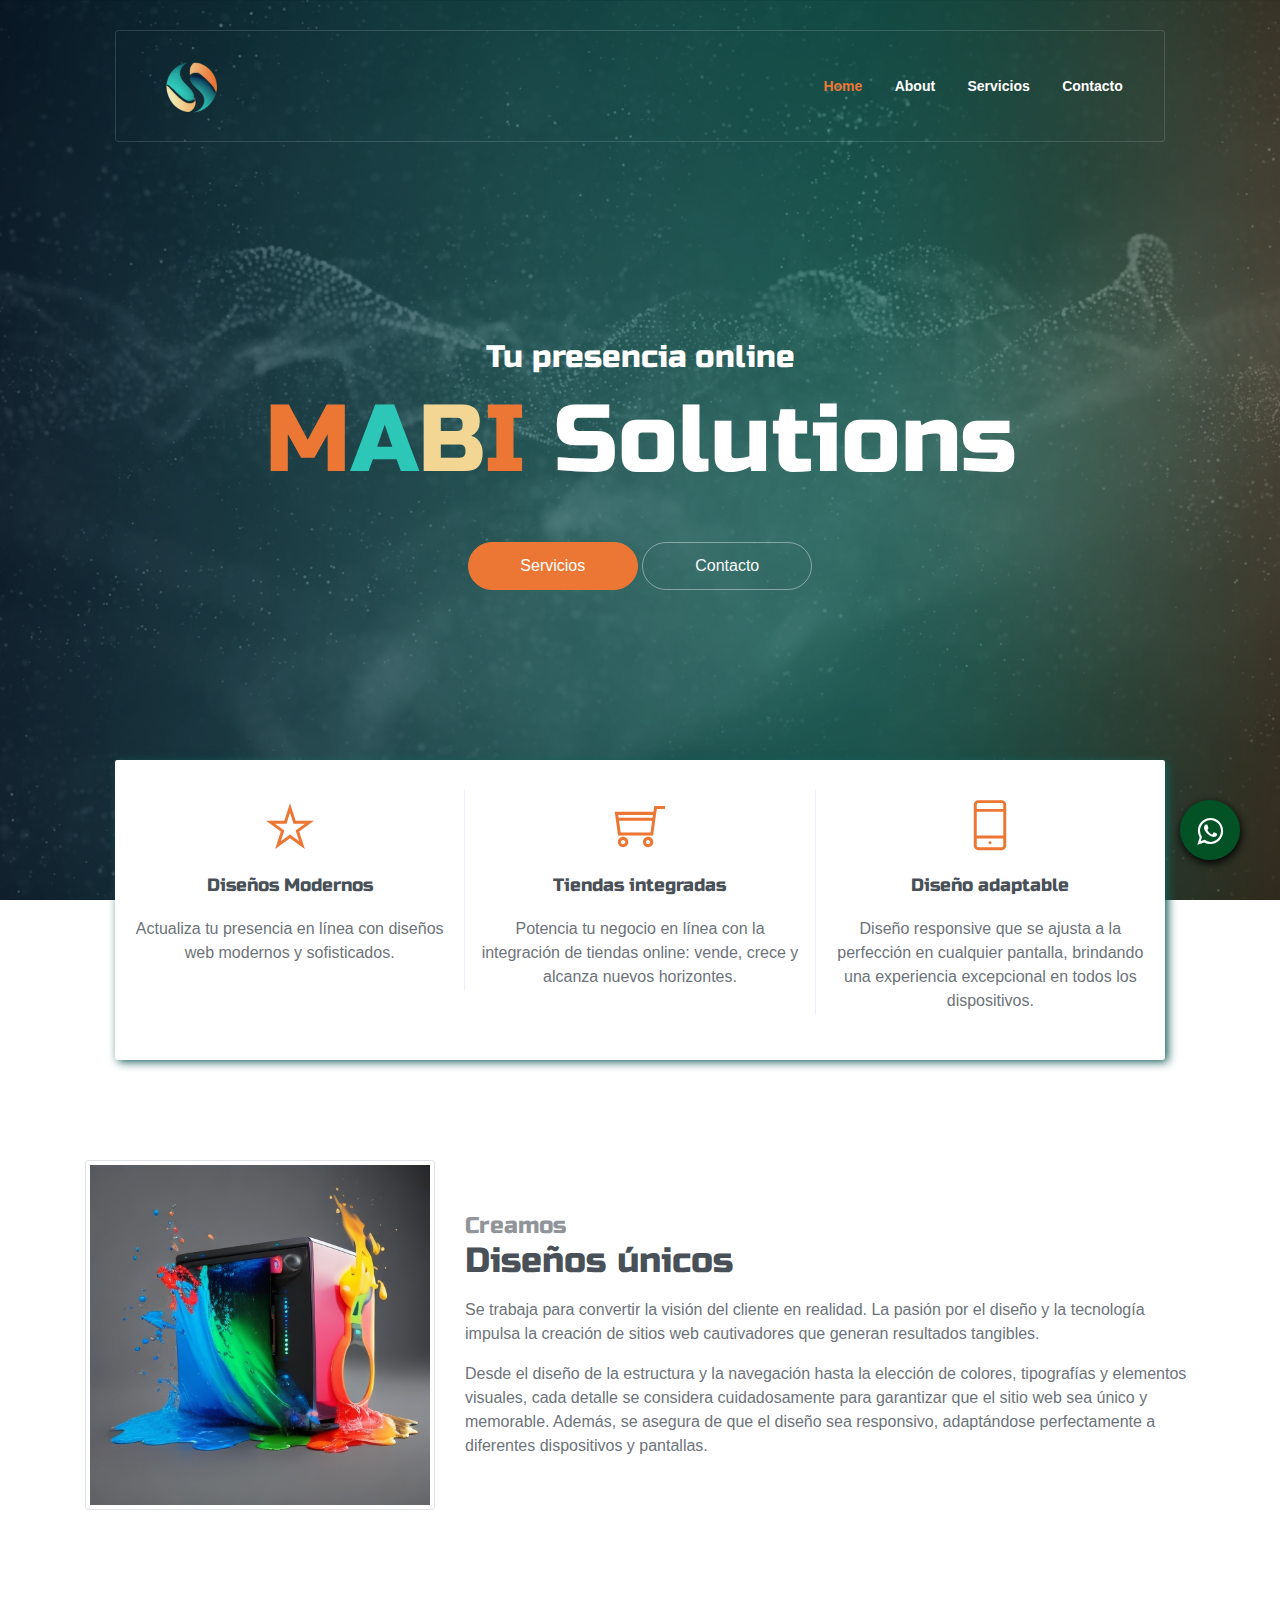
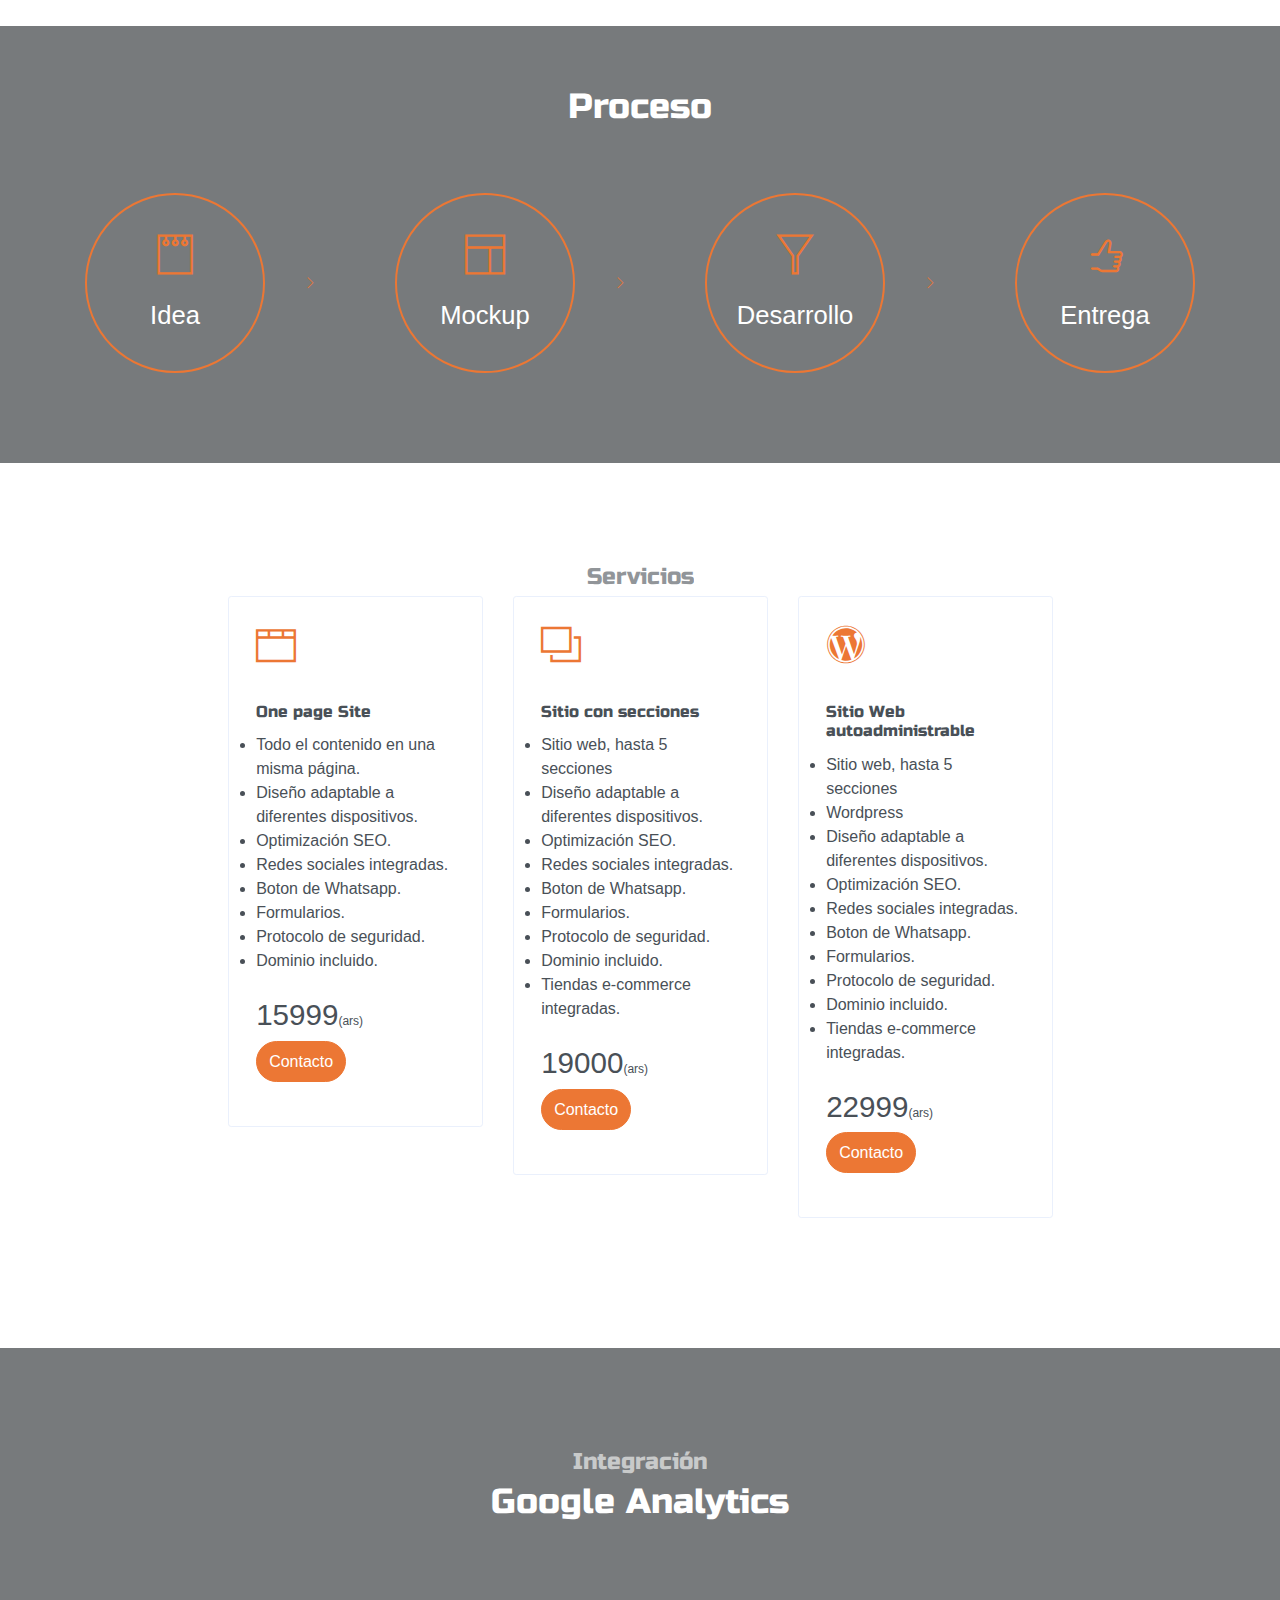
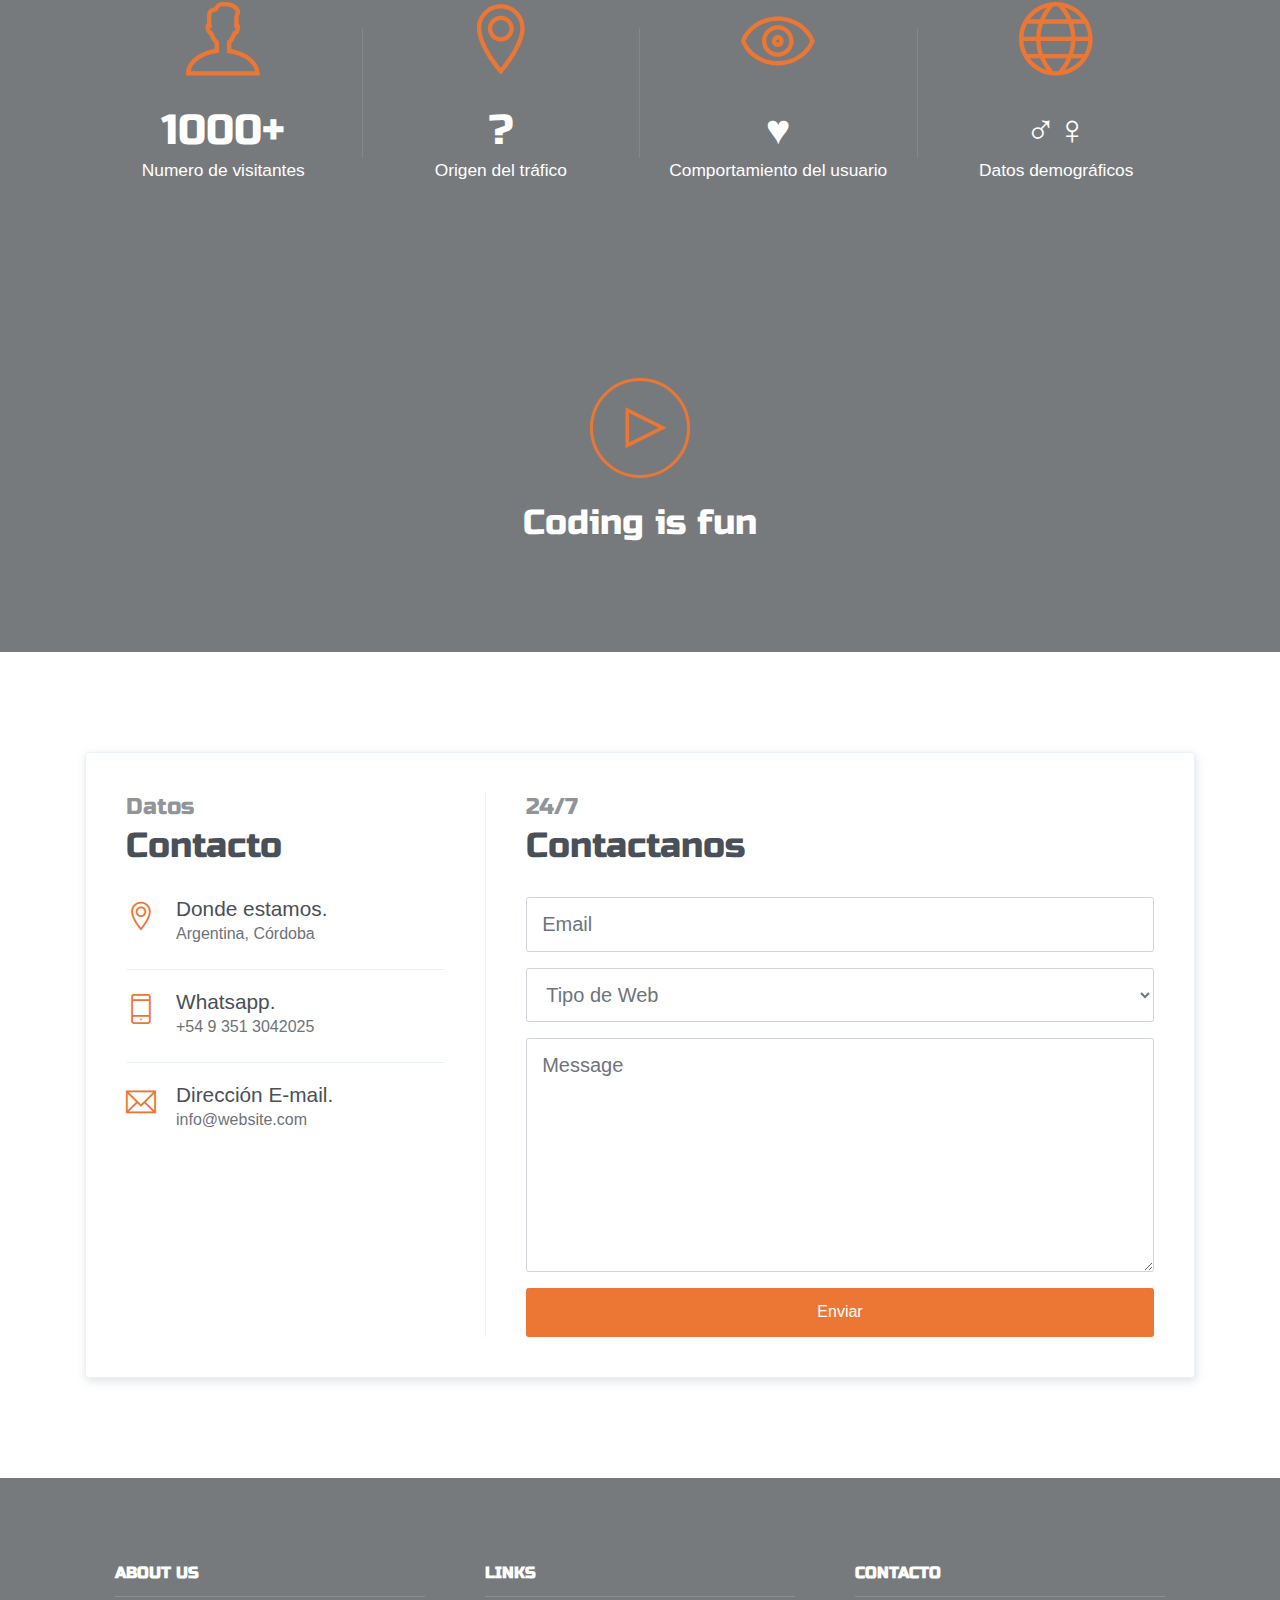
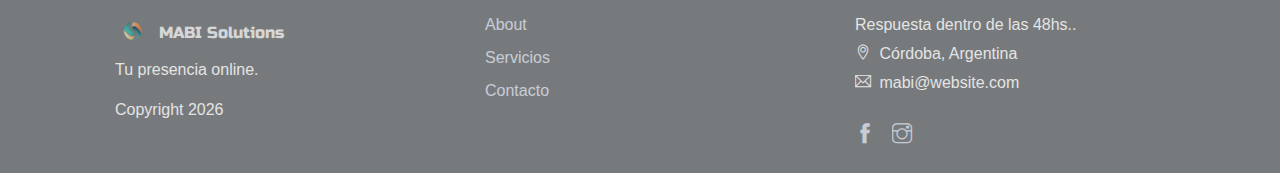
==== commit f3883540: "segunda subida" ====
--- a/index.html
+++ b/index.html
@@ -43,9 +43,6 @@
                     </li>
                     <li class="nav-item">
                         <a class="nav-link" href="#servicios">Servicios</a>
-                    </li>
-                    <li class="nav-item">
-                        <a class="nav-link" href="#portfolio">Portfolio</a>
                     </li>
                     <li class="nav-item">
                         <a class="nav-link" href="#contacto">Contacto</a>
@@ -217,253 +214,40 @@
     </section>
     <!-- End of Service Section -->
 
-    <!-- Portfolio section -->
-    <section id="portfolio">
-        <div class="container text-center">
-            <h6 class="section-subtitle">Our Awesome Works</h6>
-            <h6 class="section-title mb-5">Our Portfolio</h6>
-            <div class="row">
-                <div class="col-sm-4">
-                    <div class="img-wrapper">
-                        <img src="assets/imgs/folio-1.jpg" alt="Download free bootstrap 4 landing page, free boootstrap 4 templates, Download free bootstrap 4.1 landing page, free boootstrap 4.1.1 templates, Creative studio Landing page">
-                        <div class="overlay">
-                            <div class="overlay-infos">
-                                <h5>Project Title</h5>
-                                <a href="javascript:void(0)"><i class="ti-zoom-in"></i></a>
-                                <a href="javascript:void(0)"><i class="ti-link"></i></a>
-                            </div>  
-                        </div>
-                    </div>
-                    <div class="img-wrapper">
-                        <img src="assets/imgs/folio-2.jpg" alt="Download free bootstrap 4 landing page, free boootstrap 4 templates, Download free bootstrap 4.1 landing page, free boootstrap 4.1.1 templates, Creative studio Landing page">
-                        <div class="overlay">
-                            <div class="overlay-infos">
-                                <h5>Project Title</h5>
-                                <a href="javascript:void(0)"><i class="ti-zoom-in"></i></a>
-                                <a href="javascript:void(0)"><i class="ti-link"></i></a>
-                            </div>                              
-                        </div>
-                    </div>                  
-                </div>
-                <div class="col-sm-4">
-                    <div class="img-wrapper">
-                        <img src="assets/imgs/folio-3.jpg" alt="Download free bootstrap 4 landing page, free boootstrap 4 templates, Download free bootstrap 4.1 landing page, free boootstrap 4.1.1 templates, Creative studio Landing page">
-                        <div class="overlay">
-                            <div class="overlay-infos">
-                                <h5>Project Title</h5>
-                                <a href="javascript:void(0)"><i class="ti-zoom-in"></i></a>
-                                <a href="javascript:void(0)"><i class="ti-link"></i></a>
-                            </div>  
-                        </div>
-                    </div>
-                    <div class="img-wrapper">
-                        <img src="assets/imgs/folio-4.jpg" alt="Download free bootstrap 4 landing page, free boootstrap 4 templates, Download free bootstrap 4.1 landing page, free boootstrap 4.1.1 templates, Creative studio Landing page">
-                        <div class="overlay">
-                            <div class="overlay-infos">
-                                <h5>Project Title</h5>
-                                <a href="javascript:void(0)"><i class="ti-zoom-in"></i></a>
-                                <a href="javascript:void(0)"><i class="ti-link"></i></a>
-                            </div>                              
-                        </div>
-                    </div>                  
-                </div>
-                <div class="col-sm-4">
-                    <div class="img-wrapper">
-                        <img src="assets/imgs/folio-5.jpg" alt="Download free bootstrap 4 landing page, free boootstrap 4 templates, Download free bootstrap 4.1 landing page, free boootstrap 4.1.1 templates, Creative studio Landing page">
-                        <div class="overlay">
-                            <div class="overlay-infos">
-                                <h5>Project Title</h5>
-                                <a href="javascript:void(0)"><i class="ti-zoom-in"></i></a>
-                                <a href="javascript:void(0)"><i class="ti-link"></i></a>
-                            </div>  
-                        </div>
-                    </div>
-                    <div class="img-wrapper">
-                        <img src="assets/imgs/folio-6.jpg" alt="Download free bootstrap 4 landing page, free boootstrap 4 templates, Download free bootstrap 4.1 landing page, free boootstrap 4.1.1 templates, Creative studio Landing page">
-                        <div class="overlay">
-                            <div class="overlay-infos">
-                                <h5>Project Title</h5>
-                                <a href="javascript:void(0)"><i class="ti-zoom-in"></i></a>
-                                <a href="javascript:void(0)"><i class="ti-link"></i></a>
-                            </div>                              
-                        </div>
-                    </div>                  
-                </div>
-            </div>
-        </div>
-    </section>
-    <!-- End of portfolio section -->
-
-    <!-- Team Section -->
-    <section id="team">
-        <div class="container">
-            <h6 class="section-subtitle text-center">Meet With</h6>
-            <h6 class="section-title mb-5 text-center">Our Angels</h6>
-            <div class="row">
-                <div class="col-sm-6 col-md-4">
-                    <div class="card text-center mb-4">
-                        <img class="card-img-top inset" src="assets/imgs/avatar.jpg">
-                        <div class="card-body">
-                            <h6 class="small text-primary font-weight-bold">FOUNDER</h6>
-                            <h5 class="card-title">Matthew Davis</h5>
-                            <p>Lorem ipsum dolor sit amet, consectetur adipisicing elit. Magni quos esse tenetur illo qui, nostrum.</p>
-                            <div class="socials">
-                                <a href="javascript:void(0)"><i class="ti-facebook"></i> </a>
-                                <a href="javascript:void(0)"><i class="ti-github"></i></a>
-                                <a href="javascript:void(0)"><i class="ti-dropbox"></i></a>
-                                <a href="javascript:void(0)"><i class="ti-twitter"></i></a>
-                            </div>
-                        </div>
-                    </div>
-                </div>
-                <div class="col-sm-6 col-md-4">
-                    <div class="card text-center mb-4">
-                        <img class="card-img-top inset" src="assets/imgs/avatar-1.jpg">
-                        <div class="card-body">
-                            <h6 class="small text-primary font-weight-bold">CEO</h6>
-                            <h5 class="card-title">Barbara Ross</h5>
-                            <p>Lorem ipsum dolor sit amet, consectetur adipisicing elit. Magni quos esse tenetur illo qui, nostrum.</p>
-                            <div class="socials">
-                                <a href="javascript:void(0)"><i class="ti-facebook"></i> </a>
-                                <a href="javascript:void(0)"><i class="ti-github"></i></a>
-                                <a href="javascript:void(0)"><i class="ti-dropbox"></i></a>
-                                <a href="javascript:void(0)"><i class="ti-twitter"></i></a>
-                            </div>
-                        </div>
-                    </div>
-                </div>
-                <div class="col-sm-6 col-md-4">
-                    <div class="card text-center mb-4">
-                        <img class="card-img-top inset" src="assets/imgs/avatar-2.jpg">
-                        <div class="card-body">
-                            <h6 class="small text-primary font-weight-bold">Designer</h6>
-                            <h5 class="card-title">Karen Perry</h5>
-                            <p>Lorem ipsum dolor sit amet, consectetur adipisicing elit. Magni quos esse tenetur illo qui, nostrum.</p>
-                            <div class="socials">
-                                <a href="javascript:void(0)"><i class="ti-facebook"></i> </a>
-                                <a href="javascript:void(0)"><i class="ti-github"></i></a>
-                                <a href="javascript:void(0)"><i class="ti-dropbox"></i></a>
-                                <a href="javascript:void(0)"><i class="ti-twitter"></i></a>
-                            </div>
-                        </div>
-                    </div>
-                </div>
-                <div class="col-sm-6 col-md-4">
-                    <div class="card text-center mb-4">
-                        <img class="card-img-top inset" src="assets/imgs/avatar-3.jpg">
-                        <div class="card-body">
-                            <h6 class="small text-primary font-weight-bold">App Designer</h6>
-                            <h5 class="card-title">Ashley Diaz</h5>
-                            <p>Lorem ipsum dolor sit amet, consectetur adipisicing elit. Magni quos esse tenetur illo qui, nostrum.</p>
-                            <div class="socials">
-                                <a href="javascript:void(0)"><i class="ti-facebook"></i> </a>
-                                <a href="javascript:void(0)"><i class="ti-github"></i></a>
-                                <a href="javascript:void(0)"><i class="ti-dropbox"></i></a>
-                                <a href="javascript:void(0)"><i class="ti-twitter"></i></a>
-                            </div>
-                        </div>
-                    </div>
-                </div>
-                <div class="col-sm-6 col-md-4">
-                    <div class="card text-center mb-4">
-                        <img class="card-img-top inset" src="assets/imgs/avatar-4.jpg">
-                        <div class="card-body">
-                            <h6 class="small text-primary font-weight-bold">Developer</h6>
-                            <h5 class="card-title">Edward Harris</h5>
-                            <p>Lorem ipsum dolor sit amet, consectetur adipisicing elit. Magni quos esse tenetur illo qui, nostrum.</p>
-                            <div class="socials">
-                                <a href="javascript:void(0)"><i class="ti-facebook"></i> </a>
-                                <a href="javascript:void(0)"><i class="ti-github"></i></a>
-                                <a href="javascript:void(0)"><i class="ti-dropbox"></i></a>
-                                <a href="javascript:void(0)"><i class="ti-twitter"></i></a>
-                            </div>
-                        </div>
-                    </div>
-                </div>
-                <div class="col-sm-6 col-md-4">
-                    <div class="card text-center mb-4">
-                        <img class="card-img-top inset" src="assets/imgs/avatar-5.jpg">
-                        <div class="card-body">
-                            <h6 class="small text-primary font-weight-bold">photographer</h6>
-                            <h5 class="card-title">Brian Scott</h5>
-                            <p>Lorem ipsum dolor sit amet, consectetur adipisicing elit. Magni quos esse tenetur illo qui, nostrum.</p>
-                            <div class="socials">
-                                <a href="javascript:void(0)"><i class="ti-facebook"></i> </a>
-                                <a href="javascript:void(0)"><i class="ti-github"></i></a>
-                                <a href="javascript:void(0)"><i class="ti-dropbox"></i></a>
-                                <a href="javascript:void(0)"><i class="ti-twitter"></i></a>
-                            </div>
-                        </div>
-                    </div>
-                </div>
-
-            </div>
-        </div>
-    </section>
-    <!-- End of Team Sectoin -->
+    
+    
 
     <!-- Fatcs Section -->
     <section class="has-bg-img bg-img-2">
         <div class="container text-center">
-            <h6 class="section-subtitle">We Are Awesome</h6>
-            <h6 class="section-title mb-6">Some Fun Fucts</h6>
+            <h6 class="section-subtitle">Integración</h6>
+            <h6 class="section-title mb-6">Google Analytics</h6>
                 <div class="widget-2">
                     <div class="widget-item">
-                        <i class="ti-cup"></i>
-                        <h6 class="title">100+</h6>
-                        <div class="subtitle">Awards Won</div>
+                        <i class="ti-user"></i>
+                        <h6 class="title">1000+</h6>
+                        <div class="subtitle">Numero de visitantes</div>
                     </div>
                     <div class="widget-item">
-                        <i class="ti-face-smile"></i>
-                        <h6 class="title">100+</h6>
-                        <div class="subtitle">Happy Clients</div>
+                        <i class="ti-location-pin"></i>
+                        <h6 class="title">?</h6>
+                        <div class="subtitle">Origen del tráfico</div>
                     </div>
                     <div class="widget-item">
-                        <i class="ti-blackboard"></i>
-                        <h6 class="title">845+</h6>
-                        <div class="subtitle">Project Completed</div>
+                        <i class="ti-eye"></i>
+                        <h6 class="title">♥</h6>
+                        <div class="subtitle">Comportamiento del usuario</div>
                     </div>
                     <div class="widget-item">
-                        <i class="ti-comments-smiley"></i>
-                        <h6 class="title">15K+</h6>
-                        <div class="subtitle">Comments</div>
-                    </div>
-                </div>
-        </div>
-    </section>
-
-    <!-- Testimonial Section -->
-    <section id="testimonial">
-        <div class="container">
-            <h6 class="section-subtitle text-center">Testimonial</h6>
-            <h6 class="section-title text-center mb-6">What Our Clients Says</h6>
-            <div class="row">
-                <div class="col-md-6">
-                    <div class="testimonial-wrapper">
-                        <div class="img-holder">
-                            <img src="assets/imgs/avatar-5.jpg" alt="Download free bootstrap 4 landing page, free boootstrap 4 templates, Download free bootstrap 4.1 landing page, free boootstrap 4.1.1 templates, Creative studio Landing page">                     
-                        </div>
-                        <div class="body">
-                            <p class="subtitle">Lorem ipsum dolor sit amet, consectetur adipisicing elit. Eaque doloribus autem aperiam earum nostrum omnis blanditiis corporis perspiciatis adipisci nihil.</p>
-                            <h6 class="title">Richard Reb</h6>
-                        </div>
-                    </div>
-                </div>
-                <div class="col-md-6">
-                    <div class="testimonial-wrapper">
-                        <div class="img-holder">
-                            <img src="assets/imgs/avatar-6.jpg" alt="Download free bootstrap 4 landing page, free boootstrap 4 templates, Download free bootstrap 4.1 landing page, free boootstrap 4.1.1 templates, Creative studio Landing page">                     
-                        </div>
-                        <div class="body">
-                            <p class="subtitle">Lorem ipsum dolor sit amet, consectetur adipisicing elit. Eaque doloribus autem aperiam earum nostrum omnis blanditiis corporis perspiciatis adipisci nihil.</p>
-                            <h6 class="title">John Doe</h6>
-                        </div>
-                    </div>
-                </div>
-            </div>
-        </div>
-    </section>
-    <!-- End of Testimonial Section -->
+                        <i class="ti-world"></i>
+                        <h6 class="title">♂♀ </h6>
+                        <div class="subtitle">Datos demográficos</div>
+                    </div>
+                </div>
+        </div>
+    </section>
+
+    
 
     <!-- Video Section -->
     <section class="has-bg-img py-lg">
@@ -473,7 +257,7 @@
             <button type="button" class="btn btn-outline-primary play-control" data-toggle="modal" data-target="#exampleModalCenter">
               <i class="ti-control-play" ></i>
             </button>
-            <h6 class="section-title mt-4">See Our Intro Video</h6>
+            <h6 class="section-title mt-4">Coding is fun</h6>
 
         </div>
     </section>
@@ -483,117 +267,69 @@
     <div class="modal fade" id="exampleModalCenter" tabindex="-1" role="dialog" aria-labelledby="exampleModalCenterTitle" aria-hidden="true">
         <div class="modal-dialog modal-lg modal-dialog-centered" role="document">
             <div class="modal-content">
-                <iframe width="100%" height="475" src="https://www.youtube.com/embed/TP4THzsAa3M" frameborder="0" allowfullscreen></iframe>
+                <iframe width="100%" height="475" src="assets/imgs/mabi-solutions1.mp" controls autoplay frameborder="0"  allowfullscreen></iframe>
             </div>
         </div>
     </div>
     <!-- end of modal -->
 
-    <!-- Blog Section -->
-    <section id="blog">
-        <div class="container">
-            <h6 class="section-subtitle text-center">News Feeds</h6>
-            <h6 class="section-title mb-6 text-center">Our Blog</h6>
-
-            <div class="row">
-                <div class="col-md-4">
-                    <div class="card blog-post my-4 my-sm-5 my-md-0">
-                        <img src="assets/imgs/blog-1.jpg" alt="Download free bootstrap 4 landing page, free boootstrap 4 templates, Download free bootstrap 4.1 landing page, free boootstrap 4.1.1 templates, Creative studio Landing page">
-                        <div class="card-body">
-                            <div class="details mb-3">
-                                <a href="javascript:void(0)"><i class="ti-comments"></i> 123</a>
-                                <a href="javascript:void(0)"><i class="ti-eye"></i> 123</a>
-                            </div>
-                            <h5 class="card-title">Possimus aliquam veniam</h5>
-                            <p>Lorem ipsum dolor sit amet, consectetur adipisicing elit. Repudiandae laudantium dolor nisi obcaecati, non laboriosam asperiores doloremque tempora repellendus iure!</p>
-                            <a href="javascript:void(0)" class="d-block mt-3">Read More...</a>
-                        </div>
-                    </div>
-                </div>
-                <div class="col-md-4">
-                    <div class="card blog-post my-4 my-sm-5 my-md-0">
-                        <img src="assets/imgs/blog-2.jpg" alt="Download free bootstrap 4 landing page, free boootstrap 4 templates, Download free bootstrap 4.1 landing page, free boootstrap 4.1.1 templates, Creative studio Landing page">
-                        <div class="card-body">
-                            <div class="details mb-3">
-                                <a href="javascript:void(0)"><i class="ti-comments"></i> 434</a>
-                                <a href="javascript:void(0)"><i class="ti-eye"></i> 987</a>
-                            </div>
-                            <h5 class="card-title">Repudiandae laudantium</h5>
-                            <p>Lorem ipsum dolor sit amet, consectetur adipisicing elit. Repudiandae laudantium dolor nisi obcaecati, non laboriosam asperiores doloremque tempora repellendus iure!</p>
-                            <a href="javascript:void(0)" class="d-block mt-3">Read More...</a>
-                        </div>
-                    </div>
-                </div>
-                <div class="col-md-4">
-                    <div class="card blog-post my-4 my-sm-5 my-md-0">
-                        <img src="assets/imgs/blog-3.jpg" alt="Download free bootstrap 4 landing page, free boootstrap 4 templates, Download free bootstrap 4.1 landing page, free boootstrap 4.1.1 templates, Creative studio Landing page">
-                        <div class="card-body">
-                            <div class="details mb-3">
-                                <a href="javascript:void(0)"><i class="ti-comments"></i> 164</a>
-                                <a href="javascript:void(0)"><i class="ti-eye"></i> 425</a>
-                            </div>
-                            <h5 class="card-title">Laboriosam asperiores</h5>
-                            <p>Lorem ipsum dolor sit amet, consectetur adipisicing elit. Repudiandae laudantium dolor nisi obcaecati, non laboriosam asperiores doloremque tempora repellendus iure!</p>
-                            <a href="javascript:void(0)" class="d-block mt-3">Read More...</a>
-                        </div>
-                    </div>
-                </div>
-            </div>
-        </div>
-    </section>
-    <!-- End of Blog Section -->
-
+    
     <!-- Contact Section -->
     <section id="contacto">
         <div class="container">
             <div class="contact-card">
                 <div class="infos">
-                    <h6 class="section-subtitle">Get Here</h6>
-                    <h6 class="section-title mb-4">Contact Us</h6>
+                    <h6 class="section-subtitle">Datos</h6>
+                    <h6 class="section-title mb-4">Contacto</h6>
 
                     <div class="item">
                         <i class="ti-location-pin"></i>
                         <div class="">
-                            <h5>Location</h5>
-                            <p> 12345 Fake ST NoWhere AB Country</p>
+                            <h5>Donde estamos.</h5>
+                            <p> Argentina, Córdoba</p>
                         </div>                          
                     </div>
                     <div class="item">
                         <i class="ti-mobile"></i>
                         <div>
-                            <h5>Phone Number</h5>
-                            <p>(123) 456-7890</p>
+                            <h5>Whatsapp.</h5>
+                            <p>+54 9 351 3042025</p>
                         </div>                          
                     </div>
                     <div class="item">
                         <i class="ti-email"></i>
                         <div class="mb-0">
-                            <h5>Email Address</h5>
+                            <h5>Dirección E-mail.</h5>
                             <p>info@website.com</p>
                         </div>
                     </div>
-                    <div class="item">
-                        <i class="ti-world"></i>
-                        <div class="mb-0">
-                            <h5>example.com</h5>
-                            <p>info@example.com</p>
-                        </div>
-                    </div>
+                    
+                    
                 </div>
                 <div class="form">
-                    <h6 class="section-subtitle">Available 24/7</h6>
-                    <h6 class="section-title mb-4">Get In Touch</h6>
+                    <h6 class="section-subtitle">24/7</h6>
+                    <h6 class="section-title mb-4">Contactanos</h6>
                     <form>
                         <div class="form-group">
-                            <input type="email" class="form-control form-control-lg" id="exampleInputEmail1" aria-describedby="emailHelp" placeholder="Enter email" required>
+                            <input type="email" class="form-control form-control-lg" id="exampleInputEmail1" aria-describedby="emailHelp" placeholder="Email" required>
                         </div>
                         <div class="form-group">
-                            <input type="password" class="form-control form-control-lg" id="exampleInputPassword1" placeholder="Password" required>
+
+                           
+                            <select placeholder="Tipo de sitio" name="opciones" class="form-control form-control-lg" id="opciones"  required> 
+                                
+                                <option disabled selected>Tipo de Web</option>
+                                <option value="OnePageSize">One Page Size</option>
+                                <option value="sitiosecciones">Sitio con secciones</option>
+                                <option value="webautoadministrable">Sitio Web Autoadministrable</option>
+
+
+                            </select>
                         </div>
                         <div class="form-group">
                             <textarea name="contact-message" id="" cols="30" rows="7" class="form-control form-control-lg" placeholder="Message"></textarea>
                         </div>
-                        <button type="submit" class="btn btn-primary btn-block btn-lg mt-3">Send Message</button>
+                        <button type="submit" class="btn btn-primary btn-block btn-lg mt-3">Enviar</button>
                     </form>
                 </div>
             </div>
@@ -614,9 +350,9 @@
                                 <img src="assets/imgs/logo.png" alt="Download free bootstrap 4 landing page, free boootstrap 4 templates, Download free bootstrap 4.1 landing page, free boootstrap 4.1.1 templates, Creative studio Landing page">
                                 <h6>MABI Solutions</h6>
                             </a>
-                            <p>Lorem ipsum dolor sit amet, consectetur adipisicing elit. Beatae nobis fugit maxime deleniti minus optio accusamus, quam maiores explicabo sunt.</p> 
+                            <p>Tu presencia online.</p> 
                             <p class="mt-3">
-                                Copyright <script>document.write(new Date().getFullYear())</script> &copy; <a class="d-inline text-primary" href="http://www.devcrud.com">DevCRUD</a>
+                                Copyright <script>document.write(new Date().getFullYear())</script>
                             </p>                   
                         </li>
                     </ul>
@@ -629,7 +365,6 @@
                                 <div class="col">
                                     <a href="#about">About</a>
                                     <a href="#servicio">Servicios</a>
-                                    <a href="#portfolio">Portfolio</a>
                                     <a href="#contacto">Contacto</a>
                                 </div>
                                
@@ -657,6 +392,16 @@
         </div>
     </section>
 
+
+    <link rel="stylesheet" href="https://maxcdn.bootstrapcdn.com/font-awesome/4.5.0/css/font-awesome.min.css">
+    <a href="https://api.whatsapp.com/send?phone=+5493513042025" class="float" target="_blank">
+    <i class="fa fa-whatsapp my-float"></i>
+    </a>
+      
+
+
+
+
     <!-- core  -->
     <script src="assets/vendors/jquery/jquery-3.4.1.js"></script>
     <script src="assets/vendors/bootstrap/bootstrap.bundle.js"></script>
--- a/assets/css/creative-studio.css
+++ b/assets/css/creative-studio.css
@@ -14,11 +14,11 @@
 */
 :root {
   --blue: #79A9F5;
-  --indigo: #C45F90;
+  --indigo: #ec7734;
   --purple: #A16AE8;
-  --pink: #ff214f;
-  --red: #F85C70;
-  --orange: #FF8882;
+  --pink: #ec7734;
+  --red: #ec7734;
+  --orange: #ec7734;
   --yellow: #FAD02C;
   --green: #A3C14A;
   --teal: #20c997;
@@ -30,8 +30,8 @@
   --secondary: #6c757d;
   --success: #A3C14A;
   --info: #47D8E0;
-  --warning: #FF8882;
-  --danger: #F85C70;
+  --warning: #ec7734;
+  --danger: #ec7734;
   --light: #f8f9fa;
   --dark: #343a40;
   --breakpoint-xs: 0;
@@ -256,11 +256,13 @@
 button,
 select,
 optgroup,
-textarea {
+textarea, 
+option {
   margin: 0;
   font-family: inherit;
   font-size: inherit;
   line-height: inherit;
+  
 }
 
 button,
@@ -1424,7 +1426,7 @@
 .table-primary td,
 .table-primary thead th,
 .table-primary tbody + tbody {
-  border-color: #ff8ca3;
+  border-color: var(--primary);
 }
 
 .table-hover .table-primary:hover {
@@ -1682,7 +1684,7 @@
   font-size: 1rem;
   font-weight: 400;
   line-height: 1.5;
-  color: #495057;
+  color: #6c757d;;
   background-color: #fff;
   background-clip: padding-box;
   border: 1px solid #ced4da;
@@ -1699,7 +1701,7 @@
   border: 0;
 }
 .form-control:focus {
-  color: #495057;
+  color: #6c757d;;
   background-color: #fff;
   border-color: #ffa1b4;
   outline: 0;
@@ -1719,9 +1721,11 @@
 }
 
 select.form-control:focus::-ms-value {
-  color: #495057;
+  color: #6c757d;;
   background-color: #fff;
 }
+
+select{color: #6c757d;}
 
 .form-control-file,
 .form-control-range {
@@ -1961,7 +1965,7 @@
   width: 100%;
   margin-top: 0.25rem;
   font-size: 80%;
-  color: #F85C70;
+  color: var(--primary);
 }
 
 .invalid-tooltip {
@@ -1975,12 +1979,12 @@
   font-size: 0.875rem;
   line-height: 1.5;
   color: #fff;
-  background-color: rgba(248, 92, 112, 0.9);
+  background-color: var(--primary);
   border-radius: 0.2rem;
 }
 
 .was-validated .form-control:invalid, .form-control.is-invalid {
-  border-color: #F85C70;
+  border-color: var(--primary);
   padding-right: calc(1.5em + 1.92rem);
   background-image: url("data:image/svg+xml,%3csvg xmlns='http://www.w3.org/2000/svg' fill='%23F85C70' viewBox='-2 -2 7 7'%3e%3cpath stroke='%23F85C70' d='M0 0l3 3m0-3L0 3'/%3e%3ccircle r='.5'/%3e%3ccircle cx='3' r='.5'/%3e%3ccircle cy='3' r='.5'/%3e%3ccircle cx='3' cy='3' r='.5'/%3e%3c/svg%3E");
   background-repeat: no-repeat;
@@ -1988,8 +1992,8 @@
   background-size: calc(0.75em + 0.96rem) calc(0.75em + 0.96rem);
 }
 .was-validated .form-control:invalid:focus, .form-control.is-invalid:focus {
-  border-color: #F85C70;
-  box-shadow: 0 0 0 0.2rem rgba(248, 92, 112, 0.25);
+  border-color: var(--primary);
+  box-shadow: var(--primary);
 }
 .was-validated .form-control:invalid ~ .invalid-feedback,
 .was-validated .form-control:invalid ~ .invalid-tooltip, .form-control.is-invalid ~ .invalid-feedback,
@@ -2003,12 +2007,12 @@
 }
 
 .was-validated .custom-select:invalid, .custom-select.is-invalid {
-  border-color: #F85C70;
+  border-color: var(--primary);
   padding-right: calc((1em + 1.92rem) * 3 / 4 + 1.75rem);
   background: url("data:image/svg+xml,%3csvg xmlns='http://www.w3.org/2000/svg' viewBox='0 0 4 5'%3e%3cpath fill='%23343a40' d='M2 0L0 2h4zm0 5L0 3h4z'/%3e%3c/svg%3e") no-repeat right 0.75rem center/8px 10px, url("data:image/svg+xml,%3csvg xmlns='http://www.w3.org/2000/svg' fill='%23F85C70' viewBox='-2 -2 7 7'%3e%3cpath stroke='%23F85C70' d='M0 0l3 3m0-3L0 3'/%3e%3ccircle r='.5'/%3e%3ccircle cx='3' r='.5'/%3e%3ccircle cy='3' r='.5'/%3e%3ccircle cx='3' cy='3' r='.5'/%3e%3c/svg%3E") #fff no-repeat center right 1.75rem/calc(0.75em + 0.96rem) calc(0.75em + 0.96rem);
 }
 .was-validated .custom-select:invalid:focus, .custom-select.is-invalid:focus {
-  border-color: #F85C70;
+  border-color: var(--primary);
   box-shadow: 0 0 0 0.2rem rgba(248, 92, 112, 0.25);
 }
 .was-validated .custom-select:invalid ~ .invalid-feedback,
@@ -2024,7 +2028,7 @@
 }
 
 .was-validated .form-check-input:invalid ~ .form-check-label, .form-check-input.is-invalid ~ .form-check-label {
-  color: #F85C70;
+  color: var(--primary);
 }
 .was-validated .form-check-input:invalid ~ .invalid-feedback,
 .was-validated .form-check-input:invalid ~ .invalid-tooltip, .form-check-input.is-invalid ~ .invalid-feedback,
@@ -2033,10 +2037,10 @@
 }
 
 .was-validated .custom-control-input:invalid ~ .custom-control-label, .custom-control-input.is-invalid ~ .custom-control-label {
-  color: #F85C70;
+  color: var(--primary);
 }
 .was-validated .custom-control-input:invalid ~ .custom-control-label::before, .custom-control-input.is-invalid ~ .custom-control-label::before {
-  border-color: #F85C70;
+  border-color:var(--primary);
 }
 .was-validated .custom-control-input:invalid ~ .invalid-feedback,
 .was-validated .custom-control-input:invalid ~ .invalid-tooltip, .custom-control-input.is-invalid ~ .invalid-feedback,
@@ -2044,18 +2048,18 @@
   display: block;
 }
 .was-validated .custom-control-input:invalid:checked ~ .custom-control-label::before, .custom-control-input.is-invalid:checked ~ .custom-control-label::before {
-  border-color: #fa8d9b;
-  background-color: #fa8d9b;
+  border-color: var(--primary);
+  background-color: var(--primary);
 }
 .was-validated .custom-control-input:invalid:focus ~ .custom-control-label::before, .custom-control-input.is-invalid:focus ~ .custom-control-label::before {
   box-shadow: 0 0 0 0.2rem rgba(248, 92, 112, 0.25);
 }
 .was-validated .custom-control-input:invalid:focus:not(:checked) ~ .custom-control-label::before, .custom-control-input.is-invalid:focus:not(:checked) ~ .custom-control-label::before {
-  border-color: #F85C70;
+  border-color: var(--primary);
 }
 
 .was-validated .custom-file-input:invalid ~ .custom-file-label, .custom-file-input.is-invalid ~ .custom-file-label {
-  border-color: #F85C70;
+  border-color: var(--primary);
 }
 .was-validated .custom-file-input:invalid ~ .invalid-feedback,
 .was-validated .custom-file-input:invalid ~ .invalid-tooltip, .custom-file-input.is-invalid ~ .invalid-feedback,
@@ -2063,7 +2067,7 @@
   display: block;
 }
 .was-validated .custom-file-input:invalid:focus ~ .custom-file-label, .custom-file-input.is-invalid:focus ~ .custom-file-label {
-  border-color: #F85C70;
+  border-color: var(--primary);
   box-shadow: 0 0 0 0.2rem rgba(248, 92, 112, 0.25);
 }
 
@@ -2379,28 +2383,26 @@
 }
 
 .btn-outline-primary {
-  color: #ff214f;
-  border-color: #ff214f;
+  color:var(--primary);
+  border-color: var(--primary);
 }
 .btn-outline-primary:hover {
   color: #fff;
-  background-color: #ff214f;
-  border-color: #ff214f;
-}
-.btn-outline-primary:focus, .btn-outline-primary.focus {
-  box-shadow: 0 0 0 0.2rem rgba(255, 33, 79, 0.5);
-}
+  background-color: var(--primary);
+  border-color: var(--primary);
+}
+
 .btn-outline-primary.disabled, .btn-outline-primary:disabled {
-  color: #ff214f;
+  color: var(--primary);
   background-color: transparent;
 }
 .btn-outline-primary:not(:disabled):not(.disabled):active, .btn-outline-primary:not(:disabled):not(.disabled).active, .show > .btn-outline-primary.dropdown-toggle {
   color: #fff;
-  background-color: #ff214f;
-  border-color: #ff214f;
+  background-color:var(--primary);
+  border-color: var(--primary);
 }
 .btn-outline-primary:not(:disabled):not(.disabled):active:focus, .btn-outline-primary:not(:disabled):not(.disabled).active:focus, .show > .btn-outline-primary.dropdown-toggle:focus {
-  box-shadow: 0 0 0 0.2rem rgba(255, 33, 79, 0.5);
+  box-shadow: 0 0 0 0.2rem var(--primary);
 }
 
 .btn-outline-secondary {
@@ -2416,13 +2418,13 @@
   box-shadow: 0 0 0 0.2rem rgba(108, 117, 125, 0.5);
 }
 .btn-outline-secondary.disabled, .btn-outline-secondary:disabled {
-  color: #6c757d;
+  color: var(--primary);
   background-color: transparent;
 }
 .btn-outline-secondary:not(:disabled):not(.disabled):active, .btn-outline-secondary:not(:disabled):not(.disabled).active, .show > .btn-outline-secondary.dropdown-toggle {
   color: #fff;
   background-color: #6c757d;
-  border-color: #6c757d;
+  border-color: var(--primary);
 }
 .btn-outline-secondary:not(:disabled):not(.disabled):active:focus, .btn-outline-secondary:not(:disabled):not(.disabled).active:focus, .show > .btn-outline-secondary.dropdown-toggle:focus {
   box-shadow: 0 0 0 0.2rem rgba(108, 117, 125, 0.5);
@@ -4247,8 +4249,8 @@
 .page-item.active .page-link {
   z-index: 1;
   color: #fff;
-  background-color: #ff214f;
-  border-color: #ff214f;
+  background-color: var(--primary);
+  border-color: var(--primary);
 }
 .page-item.disabled .page-link {
   color: #6c757d;
@@ -5782,7 +5784,7 @@
 }
 
 .border-primary {
-  border-color: #ff214f !important;
+  border-color: var(--primary);
 }
 
 .border-secondary {
@@ -9288,7 +9290,7 @@
   font-size: calc(30px + 40 * (100vw - 320px) / 880);
   display: block;
   margin-bottom: 30px;
-  color: #ff214f;
+  color: var(--primary);
   transition: all, 0.3;
 }
 @media (prefers-reduced-motion: reduce) {
@@ -9415,7 +9417,7 @@
   display: block;
   width: 30px;
   font-size: 30px;
-  color: #ff214f;
+  color: var(--primary);
   margin: 4px 20px 0 0;
 }
 .contact-card .form {
@@ -9499,7 +9501,7 @@
   color: #fff !important;
 }
 .custom-navbar .nav-link.active {
-  color: #ff214f !important;
+  color: var(--primary) !important;
 }
 .custom-navbar.affix {
   position: fixed;
@@ -9524,7 +9526,7 @@
   color: #495057 !important;
 }
 .custom-navbar.affix .nav-link.active {
-  color: #ff214f !important;
+  color: var(--primary) !important;
 }
 
 @keyframes affix {
@@ -9537,7 +9539,7 @@
   }
 }
 .footer {
-  padding: 85px 0 70px 0;
+  padding: 85px 0 7px 0;
 }
 .footer .logo {
   padding-bottom: 6px;
@@ -9693,6 +9695,7 @@
   background: rgb(33 37 41 / 61%);
   position: relative;
   color: #fff;
+  
 }
 section.has-bg-img:after {
   content: "";
@@ -9712,7 +9715,7 @@
   background-image: url(../imgs/section.jpg);
 }
 section.has-bg-img.bg-img-2:after {
-  background-image: url(../imgs/header.jpg);
+  background-image: url(../imgs/section.jpg);
 }
 section .section-subtitle {
   font-size: calc(17px + 6 * (100vw - 320px) / 880);
@@ -9771,4 +9774,30 @@
   .about-wrapper .after {
     display: none;
   }
-}/*# sourceMappingURL=creative-studio.css.map */+}
+
+
+/* whatsapp */
+.float{
+	position:fixed;
+	width:60px;
+	height:60px;
+	bottom:40px;
+	right:40px;
+	background-color:#035226;
+	color:#FFF;
+	border-radius:50px;
+	text-align:center;
+  font-size:30px;
+	box-shadow: 1px 3px 9px black;
+  z-index:100;
+}
+.float:hover {
+	text-decoration: none;
+	color: #25d366;
+  background-color:#fff;
+}
+
+.my-float{
+	margin-top:16px;
+}